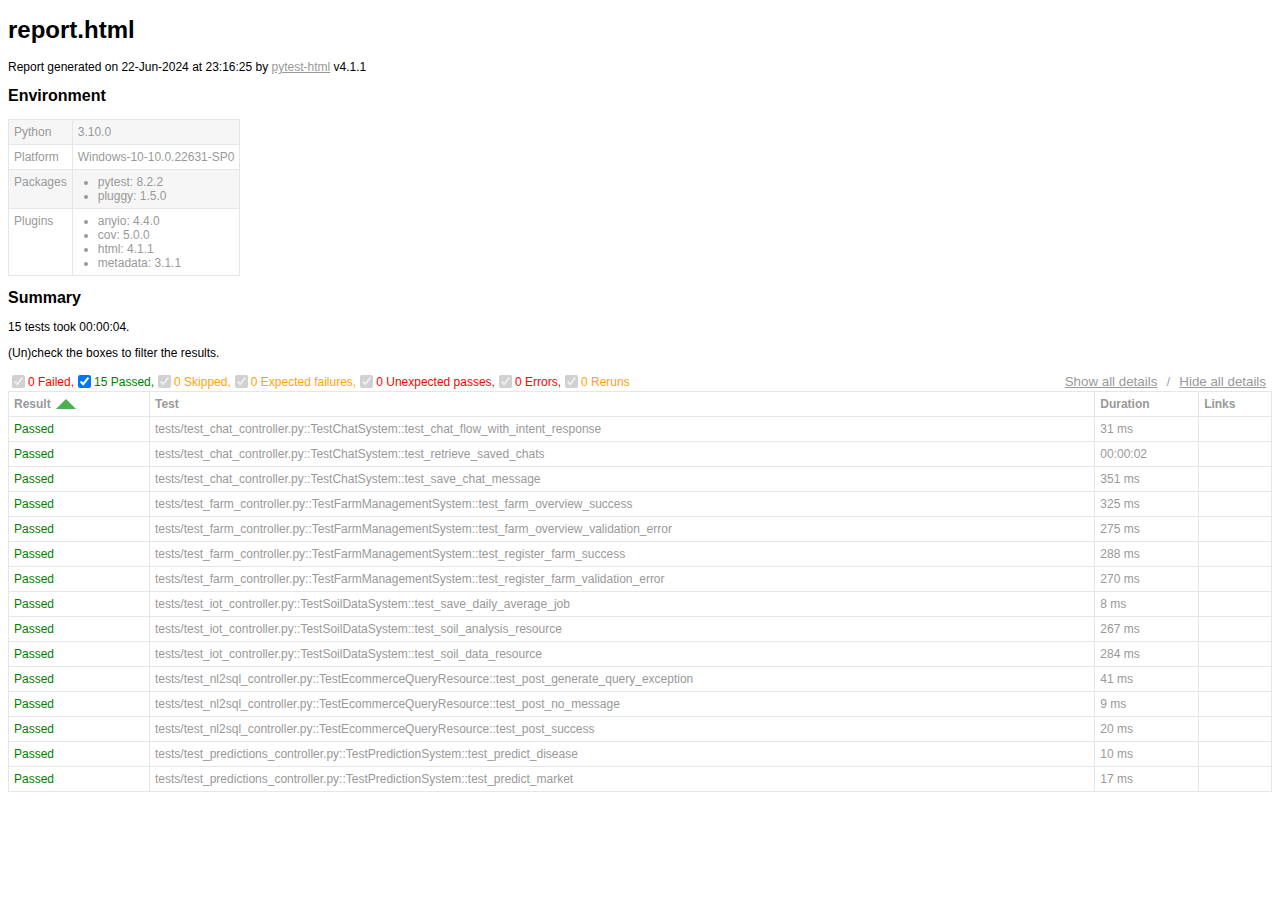
==== report.html @ a3b6685a "Add tests report and coverage" ====
<!DOCTYPE html>
<html>
  <head>
    <meta charset="utf-8"/>
    <title id="head-title">report.html</title>
      <link href="assets\style.css" rel="stylesheet" type="text/css"/>
  </head>
  <body>
    <h1 id="title">report.html</h1>
    <p>Report generated on 22-Jun-2024 at 23:16:25 by <a href="https://pypi.python.org/pypi/pytest-html">pytest-html</a>
        v4.1.1</p>
    <div id="environment-header">
      <h2>Environment</h2>
    </div>
    <table id="environment"></table>
    <!-- TEMPLATES -->
      <template id="template_environment_row">
      <tr>
        <td></td>
        <td></td>
      </tr>
    </template>
    <template id="template_results-table__body--empty">
      <tbody class="results-table-row">
        <tr id="not-found-message">
          <td colspan="4">No results found. Check the filters.</th>
        </tr>
    </template>
    <template id="template_results-table__tbody">
      <tbody class="results-table-row">
        <tr class="collapsible">
        </tr>
        <tr class="extras-row">
          <td class="extra" colspan="4">
            <div class="extraHTML"></div>
            <div class="media">
              <div class="media-container">
                  <div class="media-container__nav--left"><</div>
                  <div class="media-container__viewport">
                    <img src="" />
                    <video controls>
                      <source src="" type="video/mp4">
                    </video>
                  </div>
                  <div class="media-container__nav--right">></div>
                </div>
                <div class="media__name"></div>
                <div class="media__counter"></div>
            </div>
            <div class="logwrapper">
              <div class="logexpander"></div>
              <div class="log"></div>
            </div>
          </td>
        </tr>
      </tbody>
    </template>
    <!-- END TEMPLATES -->
    <div class="summary">
      <div class="summary__data">
        <h2>Summary</h2>
        <div class="additional-summary prefix">
        </div>
        <p class="run-count">15 tests took 00:00:04.</p>
        <p class="filter">(Un)check the boxes to filter the results.</p>
        <div class="summary__reload">
          <div class="summary__reload__button hidden" onclick="location.reload()">
            <div>There are still tests running. <br />Reload this page to get the latest results!</div>
          </div>
        </div>
        <div class="summary__spacer"></div>
        <div class="controls">
          <div class="filters">
            <input checked="true" class="filter" name="filter_checkbox" type="checkbox" data-test-result="failed" disabled/>
            <span class="failed">0 Failed,</span>
            <input checked="true" class="filter" name="filter_checkbox" type="checkbox" data-test-result="passed" />
            <span class="passed">15 Passed,</span>
            <input checked="true" class="filter" name="filter_checkbox" type="checkbox" data-test-result="skipped" disabled/>
            <span class="skipped">0 Skipped,</span>
            <input checked="true" class="filter" name="filter_checkbox" type="checkbox" data-test-result="xfailed" disabled/>
            <span class="xfailed">0 Expected failures,</span>
            <input checked="true" class="filter" name="filter_checkbox" type="checkbox" data-test-result="xpassed" disabled/>
            <span class="xpassed">0 Unexpected passes,</span>
            <input checked="true" class="filter" name="filter_checkbox" type="checkbox" data-test-result="error" disabled/>
            <span class="error">0 Errors,</span>
            <input checked="true" class="filter" name="filter_checkbox" type="checkbox" data-test-result="rerun" disabled/>
            <span class="rerun">0 Reruns</span>
          </div>
          <div class="collapse">
            <button id="show_all_details">Show all details</button>&nbsp;/&nbsp;<button id="hide_all_details">Hide all details</button>
          </div>
        </div>
      </div>
      <div class="additional-summary summary">
      </div>
      <div class="additional-summary postfix">
      </div>
    </div>
    <table id="results-table">
      <thead id="results-table-head">
        <tr>
          <th class="sortable" data-column-type="result">Result</th>
          <th class="sortable" data-column-type="testId">Test</th>
          <th class="sortable" data-column-type="duration">Duration</th>
          <th>Links</th>
        </tr>
      </thead>
    </table>
  </body>
  <footer>
    <div id="data-container" data-jsonblob="{&#34;environment&#34;: {&#34;Python&#34;: &#34;3.10.0&#34;, &#34;Platform&#34;: &#34;Windows-10-10.0.22631-SP0&#34;, &#34;Packages&#34;: {&#34;pytest&#34;: &#34;8.2.2&#34;, &#34;pluggy&#34;: &#34;1.5.0&#34;}, &#34;Plugins&#34;: {&#34;anyio&#34;: &#34;4.4.0&#34;, &#34;cov&#34;: &#34;5.0.0&#34;, &#34;html&#34;: &#34;4.1.1&#34;, &#34;metadata&#34;: &#34;3.1.1&#34;}}, &#34;tests&#34;: {&#34;tests/test_chat_controller.py::TestChatSystem::test_chat_flow_with_intent_response&#34;: [{&#34;extras&#34;: [], &#34;result&#34;: &#34;Passed&#34;, &#34;testId&#34;: &#34;tests/test_chat_controller.py::TestChatSystem::test_chat_flow_with_intent_response&#34;, &#34;duration&#34;: &#34;31 ms&#34;, &#34;resultsTableRow&#34;: [&#34;&lt;td class=\&#34;col-result\&#34;&gt;Passed&lt;/td&gt;&#34;, &#34;&lt;td class=\&#34;col-testId\&#34;&gt;tests/test_chat_controller.py::TestChatSystem::test_chat_flow_with_intent_response&lt;/td&gt;&#34;, &#34;&lt;td class=\&#34;col-duration\&#34;&gt;31 ms&lt;/td&gt;&#34;, &#34;&lt;td class=\&#34;col-links\&#34;&gt;&lt;/td&gt;&#34;], &#34;log&#34;: &#34;No log output captured.&#34;}], &#34;tests/test_chat_controller.py::TestChatSystem::test_retrieve_saved_chats&#34;: [{&#34;extras&#34;: [], &#34;result&#34;: &#34;Passed&#34;, &#34;testId&#34;: &#34;tests/test_chat_controller.py::TestChatSystem::test_retrieve_saved_chats&#34;, &#34;duration&#34;: &#34;00:00:02&#34;, &#34;resultsTableRow&#34;: [&#34;&lt;td class=\&#34;col-result\&#34;&gt;Passed&lt;/td&gt;&#34;, &#34;&lt;td class=\&#34;col-testId\&#34;&gt;tests/test_chat_controller.py::TestChatSystem::test_retrieve_saved_chats&lt;/td&gt;&#34;, &#34;&lt;td class=\&#34;col-duration\&#34;&gt;00:00:02&lt;/td&gt;&#34;, &#34;&lt;td class=\&#34;col-links\&#34;&gt;&lt;/td&gt;&#34;], &#34;log&#34;: &#34;No log output captured.&#34;}], &#34;tests/test_chat_controller.py::TestChatSystem::test_save_chat_message&#34;: [{&#34;extras&#34;: [], &#34;result&#34;: &#34;Passed&#34;, &#34;testId&#34;: &#34;tests/test_chat_controller.py::TestChatSystem::test_save_chat_message&#34;, &#34;duration&#34;: &#34;351 ms&#34;, &#34;resultsTableRow&#34;: [&#34;&lt;td class=\&#34;col-result\&#34;&gt;Passed&lt;/td&gt;&#34;, &#34;&lt;td class=\&#34;col-testId\&#34;&gt;tests/test_chat_controller.py::TestChatSystem::test_save_chat_message&lt;/td&gt;&#34;, &#34;&lt;td class=\&#34;col-duration\&#34;&gt;351 ms&lt;/td&gt;&#34;, &#34;&lt;td class=\&#34;col-links\&#34;&gt;&lt;/td&gt;&#34;], &#34;log&#34;: &#34;----------------------------- Captured stdout call -----------------------------\n{&amp;quot;success&amp;quot;:&amp;quot;Message saved successfully&amp;quot;}\n\n&#34;}], &#34;tests/test_farm_controller.py::TestFarmManagementSystem::test_farm_overview_success&#34;: [{&#34;extras&#34;: [], &#34;result&#34;: &#34;Passed&#34;, &#34;testId&#34;: &#34;tests/test_farm_controller.py::TestFarmManagementSystem::test_farm_overview_success&#34;, &#34;duration&#34;: &#34;325 ms&#34;, &#34;resultsTableRow&#34;: [&#34;&lt;td class=\&#34;col-result\&#34;&gt;Passed&lt;/td&gt;&#34;, &#34;&lt;td class=\&#34;col-testId\&#34;&gt;tests/test_farm_controller.py::TestFarmManagementSystem::test_farm_overview_success&lt;/td&gt;&#34;, &#34;&lt;td class=\&#34;col-duration\&#34;&gt;325 ms&lt;/td&gt;&#34;, &#34;&lt;td class=\&#34;col-links\&#34;&gt;&lt;/td&gt;&#34;], &#34;log&#34;: &#34;No log output captured.&#34;}], &#34;tests/test_farm_controller.py::TestFarmManagementSystem::test_farm_overview_validation_error&#34;: [{&#34;extras&#34;: [], &#34;result&#34;: &#34;Passed&#34;, &#34;testId&#34;: &#34;tests/test_farm_controller.py::TestFarmManagementSystem::test_farm_overview_validation_error&#34;, &#34;duration&#34;: &#34;275 ms&#34;, &#34;resultsTableRow&#34;: [&#34;&lt;td class=\&#34;col-result\&#34;&gt;Passed&lt;/td&gt;&#34;, &#34;&lt;td class=\&#34;col-testId\&#34;&gt;tests/test_farm_controller.py::TestFarmManagementSystem::test_farm_overview_validation_error&lt;/td&gt;&#34;, &#34;&lt;td class=\&#34;col-duration\&#34;&gt;275 ms&lt;/td&gt;&#34;, &#34;&lt;td class=\&#34;col-links\&#34;&gt;&lt;/td&gt;&#34;], &#34;log&#34;: &#34;No log output captured.&#34;}], &#34;tests/test_farm_controller.py::TestFarmManagementSystem::test_register_farm_success&#34;: [{&#34;extras&#34;: [], &#34;result&#34;: &#34;Passed&#34;, &#34;testId&#34;: &#34;tests/test_farm_controller.py::TestFarmManagementSystem::test_register_farm_success&#34;, &#34;duration&#34;: &#34;288 ms&#34;, &#34;resultsTableRow&#34;: [&#34;&lt;td class=\&#34;col-result\&#34;&gt;Passed&lt;/td&gt;&#34;, &#34;&lt;td class=\&#34;col-testId\&#34;&gt;tests/test_farm_controller.py::TestFarmManagementSystem::test_register_farm_success&lt;/td&gt;&#34;, &#34;&lt;td class=\&#34;col-duration\&#34;&gt;288 ms&lt;/td&gt;&#34;, &#34;&lt;td class=\&#34;col-links\&#34;&gt;&lt;/td&gt;&#34;], &#34;log&#34;: &#34;No log output captured.&#34;}], &#34;tests/test_farm_controller.py::TestFarmManagementSystem::test_register_farm_validation_error&#34;: [{&#34;extras&#34;: [], &#34;result&#34;: &#34;Passed&#34;, &#34;testId&#34;: &#34;tests/test_farm_controller.py::TestFarmManagementSystem::test_register_farm_validation_error&#34;, &#34;duration&#34;: &#34;270 ms&#34;, &#34;resultsTableRow&#34;: [&#34;&lt;td class=\&#34;col-result\&#34;&gt;Passed&lt;/td&gt;&#34;, &#34;&lt;td class=\&#34;col-testId\&#34;&gt;tests/test_farm_controller.py::TestFarmManagementSystem::test_register_farm_validation_error&lt;/td&gt;&#34;, &#34;&lt;td class=\&#34;col-duration\&#34;&gt;270 ms&lt;/td&gt;&#34;, &#34;&lt;td class=\&#34;col-links\&#34;&gt;&lt;/td&gt;&#34;], &#34;log&#34;: &#34;------------------------------ Captured log call -------------------------------\nERROR    root:auth.py:18 Verification failed No user record found for the provided user ID: mocked_id_token.\n\n&#34;}], &#34;tests/test_iot_controller.py::TestSoilDataSystem::test_save_daily_average_job&#34;: [{&#34;extras&#34;: [], &#34;result&#34;: &#34;Passed&#34;, &#34;testId&#34;: &#34;tests/test_iot_controller.py::TestSoilDataSystem::test_save_daily_average_job&#34;, &#34;duration&#34;: &#34;8 ms&#34;, &#34;resultsTableRow&#34;: [&#34;&lt;td class=\&#34;col-result\&#34;&gt;Passed&lt;/td&gt;&#34;, &#34;&lt;td class=\&#34;col-testId\&#34;&gt;tests/test_iot_controller.py::TestSoilDataSystem::test_save_daily_average_job&lt;/td&gt;&#34;, &#34;&lt;td class=\&#34;col-duration\&#34;&gt;8 ms&lt;/td&gt;&#34;, &#34;&lt;td class=\&#34;col-links\&#34;&gt;&lt;/td&gt;&#34;], &#34;log&#34;: &#34;------------------------------ Captured log call -------------------------------\nERROR    root:iot_controller.py:120 Error in save_daily_average: &amp;#x27;str&amp;#x27; object has no attribute &amp;#x27;clear&amp;#x27;\n\n&#34;}], &#34;tests/test_iot_controller.py::TestSoilDataSystem::test_soil_analysis_resource&#34;: [{&#34;extras&#34;: [], &#34;result&#34;: &#34;Passed&#34;, &#34;testId&#34;: &#34;tests/test_iot_controller.py::TestSoilDataSystem::test_soil_analysis_resource&#34;, &#34;duration&#34;: &#34;267 ms&#34;, &#34;resultsTableRow&#34;: [&#34;&lt;td class=\&#34;col-result\&#34;&gt;Passed&lt;/td&gt;&#34;, &#34;&lt;td class=\&#34;col-testId\&#34;&gt;tests/test_iot_controller.py::TestSoilDataSystem::test_soil_analysis_resource&lt;/td&gt;&#34;, &#34;&lt;td class=\&#34;col-duration\&#34;&gt;267 ms&lt;/td&gt;&#34;, &#34;&lt;td class=\&#34;col-links\&#34;&gt;&lt;/td&gt;&#34;], &#34;log&#34;: &#34;No log output captured.&#34;}], &#34;tests/test_iot_controller.py::TestSoilDataSystem::test_soil_data_resource&#34;: [{&#34;extras&#34;: [], &#34;result&#34;: &#34;Passed&#34;, &#34;testId&#34;: &#34;tests/test_iot_controller.py::TestSoilDataSystem::test_soil_data_resource&#34;, &#34;duration&#34;: &#34;284 ms&#34;, &#34;resultsTableRow&#34;: [&#34;&lt;td class=\&#34;col-result\&#34;&gt;Passed&lt;/td&gt;&#34;, &#34;&lt;td class=\&#34;col-testId\&#34;&gt;tests/test_iot_controller.py::TestSoilDataSystem::test_soil_data_resource&lt;/td&gt;&#34;, &#34;&lt;td class=\&#34;col-duration\&#34;&gt;284 ms&lt;/td&gt;&#34;, &#34;&lt;td class=\&#34;col-links\&#34;&gt;&lt;/td&gt;&#34;], &#34;log&#34;: &#34;No log output captured.&#34;}], &#34;tests/test_nl2sql_controller.py::TestEcommerceQueryResource::test_post_generate_query_exception&#34;: [{&#34;extras&#34;: [], &#34;result&#34;: &#34;Passed&#34;, &#34;testId&#34;: &#34;tests/test_nl2sql_controller.py::TestEcommerceQueryResource::test_post_generate_query_exception&#34;, &#34;duration&#34;: &#34;41 ms&#34;, &#34;resultsTableRow&#34;: [&#34;&lt;td class=\&#34;col-result\&#34;&gt;Passed&lt;/td&gt;&#34;, &#34;&lt;td class=\&#34;col-testId\&#34;&gt;tests/test_nl2sql_controller.py::TestEcommerceQueryResource::test_post_generate_query_exception&lt;/td&gt;&#34;, &#34;&lt;td class=\&#34;col-duration\&#34;&gt;41 ms&lt;/td&gt;&#34;, &#34;&lt;td class=\&#34;col-links\&#34;&gt;&lt;/td&gt;&#34;], &#34;log&#34;: &#34;------------------------------ Captured log call -------------------------------\nERROR    root:nl2sql_controller.py:84 Error processing query - 1 validation error for _QuerySQLDataBaseToolInput\nquery\n  field required (type=value_error.missing)\n\n&#34;}], &#34;tests/test_nl2sql_controller.py::TestEcommerceQueryResource::test_post_no_message&#34;: [{&#34;extras&#34;: [], &#34;result&#34;: &#34;Passed&#34;, &#34;testId&#34;: &#34;tests/test_nl2sql_controller.py::TestEcommerceQueryResource::test_post_no_message&#34;, &#34;duration&#34;: &#34;9 ms&#34;, &#34;resultsTableRow&#34;: [&#34;&lt;td class=\&#34;col-result\&#34;&gt;Passed&lt;/td&gt;&#34;, &#34;&lt;td class=\&#34;col-testId\&#34;&gt;tests/test_nl2sql_controller.py::TestEcommerceQueryResource::test_post_no_message&lt;/td&gt;&#34;, &#34;&lt;td class=\&#34;col-duration\&#34;&gt;9 ms&lt;/td&gt;&#34;, &#34;&lt;td class=\&#34;col-links\&#34;&gt;&lt;/td&gt;&#34;], &#34;log&#34;: &#34;No log output captured.&#34;}], &#34;tests/test_nl2sql_controller.py::TestEcommerceQueryResource::test_post_success&#34;: [{&#34;extras&#34;: [], &#34;result&#34;: &#34;Passed&#34;, &#34;testId&#34;: &#34;tests/test_nl2sql_controller.py::TestEcommerceQueryResource::test_post_success&#34;, &#34;duration&#34;: &#34;20 ms&#34;, &#34;resultsTableRow&#34;: [&#34;&lt;td class=\&#34;col-result\&#34;&gt;Passed&lt;/td&gt;&#34;, &#34;&lt;td class=\&#34;col-testId\&#34;&gt;tests/test_nl2sql_controller.py::TestEcommerceQueryResource::test_post_success&lt;/td&gt;&#34;, &#34;&lt;td class=\&#34;col-duration\&#34;&gt;20 ms&lt;/td&gt;&#34;, &#34;&lt;td class=\&#34;col-links\&#34;&gt;&lt;/td&gt;&#34;], &#34;log&#34;: &#34;No log output captured.&#34;}], &#34;tests/test_predictions_controller.py::TestPredictionSystem::test_predict_disease&#34;: [{&#34;extras&#34;: [], &#34;result&#34;: &#34;Passed&#34;, &#34;testId&#34;: &#34;tests/test_predictions_controller.py::TestPredictionSystem::test_predict_disease&#34;, &#34;duration&#34;: &#34;10 ms&#34;, &#34;resultsTableRow&#34;: [&#34;&lt;td class=\&#34;col-result\&#34;&gt;Passed&lt;/td&gt;&#34;, &#34;&lt;td class=\&#34;col-testId\&#34;&gt;tests/test_predictions_controller.py::TestPredictionSystem::test_predict_disease&lt;/td&gt;&#34;, &#34;&lt;td class=\&#34;col-duration\&#34;&gt;10 ms&lt;/td&gt;&#34;, &#34;&lt;td class=\&#34;col-links\&#34;&gt;&lt;/td&gt;&#34;], &#34;log&#34;: &#34;No log output captured.&#34;}], &#34;tests/test_predictions_controller.py::TestPredictionSystem::test_predict_market&#34;: [{&#34;extras&#34;: [], &#34;result&#34;: &#34;Passed&#34;, &#34;testId&#34;: &#34;tests/test_predictions_controller.py::TestPredictionSystem::test_predict_market&#34;, &#34;duration&#34;: &#34;17 ms&#34;, &#34;resultsTableRow&#34;: [&#34;&lt;td class=\&#34;col-result\&#34;&gt;Passed&lt;/td&gt;&#34;, &#34;&lt;td class=\&#34;col-testId\&#34;&gt;tests/test_predictions_controller.py::TestPredictionSystem::test_predict_market&lt;/td&gt;&#34;, &#34;&lt;td class=\&#34;col-duration\&#34;&gt;17 ms&lt;/td&gt;&#34;, &#34;&lt;td class=\&#34;col-links\&#34;&gt;&lt;/td&gt;&#34;], &#34;log&#34;: &#34;No log output captured.&#34;}]}, &#34;renderCollapsed&#34;: [&#34;passed&#34;], &#34;initialSort&#34;: &#34;result&#34;, &#34;title&#34;: &#34;report.html&#34;}"></div>
    <script>
      (function(){function r(e,n,t){function o(i,f){if(!n[i]){if(!e[i]){var c="function"==typeof require&&require;if(!f&&c)return c(i,!0);if(u)return u(i,!0);var a=new Error("Cannot find module '"+i+"'");throw a.code="MODULE_NOT_FOUND",a}var p=n[i]={exports:{}};e[i][0].call(p.exports,function(r){var n=e[i][1][r];return o(n||r)},p,p.exports,r,e,n,t)}return n[i].exports}for(var u="function"==typeof require&&require,i=0;i<t.length;i++)o(t[i]);return o}return r})()({1:[function(require,module,exports){
const { getCollapsedCategory, setCollapsedIds } = require('./storage.js')

class DataManager {
    setManager(data) {
        const collapsedCategories = [...getCollapsedCategory(data.renderCollapsed)]
        const collapsedIds = []
        const tests = Object.values(data.tests).flat().map((test, index) => {
            const collapsed = collapsedCategories.includes(test.result.toLowerCase())
            const id = `test_${index}`
            if (collapsed) {
                collapsedIds.push(id)
            }
            return {
                ...test,
                id,
                collapsed,
            }
        })
        const dataBlob = { ...data, tests }
        this.data = { ...dataBlob }
        this.renderData = { ...dataBlob }
        setCollapsedIds(collapsedIds)
    }

    get allData() {
        return { ...this.data }
    }

    resetRender() {
        this.renderData = { ...this.data }
    }

    setRender(data) {
        this.renderData.tests = [...data]
    }

    toggleCollapsedItem(id) {
        this.renderData.tests = this.renderData.tests.map((test) =>
            test.id === id ? { ...test, collapsed: !test.collapsed } : test,
        )
    }

    set allCollapsed(collapsed) {
        this.renderData = { ...this.renderData, tests: [...this.renderData.tests.map((test) => (
            { ...test, collapsed }
        ))] }
    }

    get testSubset() {
        return [...this.renderData.tests]
    }

    get environment() {
        return this.renderData.environment
    }

    get initialSort() {
        return this.data.initialSort
    }
}

module.exports = {
    manager: new DataManager(),
}

},{"./storage.js":8}],2:[function(require,module,exports){
const mediaViewer = require('./mediaviewer.js')
const templateEnvRow = document.getElementById('template_environment_row')
const templateResult = document.getElementById('template_results-table__tbody')

function htmlToElements(html) {
    const temp = document.createElement('template')
    temp.innerHTML = html
    return temp.content.childNodes
}

const find = (selector, elem) => {
    if (!elem) {
        elem = document
    }
    return elem.querySelector(selector)
}

const findAll = (selector, elem) => {
    if (!elem) {
        elem = document
    }
    return [...elem.querySelectorAll(selector)]
}

const dom = {
    getStaticRow: (key, value) => {
        const envRow = templateEnvRow.content.cloneNode(true)
        const isObj = typeof value === 'object' && value !== null
        const values = isObj ? Object.keys(value).map((k) => `${k}: ${value[k]}`) : null

        const valuesElement = htmlToElements(
            values ? `<ul>${values.map((val) => `<li>${val}</li>`).join('')}<ul>` : `<div>${value}</div>`)[0]
        const td = findAll('td', envRow)
        td[0].textContent = key
        td[1].appendChild(valuesElement)

        return envRow
    },
    getResultTBody: ({ testId, id, log, extras, resultsTableRow, tableHtml, result, collapsed }) => {
        const resultBody = templateResult.content.cloneNode(true)
        resultBody.querySelector('tbody').classList.add(result.toLowerCase())
        resultBody.querySelector('tbody').id = testId
        resultBody.querySelector('.collapsible').dataset.id = id

        resultsTableRow.forEach((html) => {
            const t = document.createElement('template')
            t.innerHTML = html
            resultBody.querySelector('.collapsible').appendChild(t.content)
        })

        if (log) {
            // Wrap lines starting with "E" with span.error to color those lines red
            const wrappedLog = log.replace(/^E.*$/gm, (match) => `<span class="error">${match}</span>`)
            resultBody.querySelector('.log').innerHTML = wrappedLog
        } else {
            resultBody.querySelector('.log').remove()
        }

        if (collapsed) {
            resultBody.querySelector('.collapsible > td')?.classList.add('collapsed')
            resultBody.querySelector('.extras-row').classList.add('hidden')
        } else {
            resultBody.querySelector('.collapsible > td')?.classList.remove('collapsed')
        }

        const media = []
        extras?.forEach(({ name, format_type, content }) => {
            if (['image', 'video'].includes(format_type)) {
                media.push({ path: content, name, format_type })
            }

            if (format_type === 'html') {
                resultBody.querySelector('.extraHTML').insertAdjacentHTML('beforeend', `<div>${content}</div>`)
            }
        })
        mediaViewer.setup(resultBody, media)

        // Add custom html from the pytest_html_results_table_html hook
        tableHtml?.forEach((item) => {
            resultBody.querySelector('td[class="extra"]').insertAdjacentHTML('beforeend', item)
        })

        return resultBody
    },
}

module.exports = {
    dom,
    htmlToElements,
    find,
    findAll,
}

},{"./mediaviewer.js":6}],3:[function(require,module,exports){
const { manager } = require('./datamanager.js')
const { doSort } = require('./sort.js')
const storageModule = require('./storage.js')

const getFilteredSubSet = (filter) =>
    manager.allData.tests.filter(({ result }) => filter.includes(result.toLowerCase()))

const doInitFilter = () => {
    const currentFilter = storageModule.getVisible()
    const filteredSubset = getFilteredSubSet(currentFilter)
    manager.setRender(filteredSubset)
}

const doFilter = (type, show) => {
    if (show) {
        storageModule.showCategory(type)
    } else {
        storageModule.hideCategory(type)
    }

    const currentFilter = storageModule.getVisible()
    const filteredSubset = getFilteredSubSet(currentFilter)
    manager.setRender(filteredSubset)

    const sortColumn = storageModule.getSort()
    doSort(sortColumn, true)
}

module.exports = {
    doFilter,
    doInitFilter,
}

},{"./datamanager.js":1,"./sort.js":7,"./storage.js":8}],4:[function(require,module,exports){
const { redraw, bindEvents, renderStatic } = require('./main.js')
const { doInitFilter } = require('./filter.js')
const { doInitSort } = require('./sort.js')
const { manager } = require('./datamanager.js')
const data = JSON.parse(document.getElementById('data-container').dataset.jsonblob)

function init() {
    manager.setManager(data)
    doInitFilter()
    doInitSort()
    renderStatic()
    redraw()
    bindEvents()
}

init()

},{"./datamanager.js":1,"./filter.js":3,"./main.js":5,"./sort.js":7}],5:[function(require,module,exports){
const { dom, find, findAll } = require('./dom.js')
const { manager } = require('./datamanager.js')
const { doSort } = require('./sort.js')
const { doFilter } = require('./filter.js')
const {
    getVisible,
    getCollapsedIds,
    setCollapsedIds,
    getSort,
    getSortDirection,
    possibleFilters,
} = require('./storage.js')

const removeChildren = (node) => {
    while (node.firstChild) {
        node.removeChild(node.firstChild)
    }
}

const renderStatic = () => {
    const renderEnvironmentTable = () => {
        const environment = manager.environment
        const rows = Object.keys(environment).map((key) => dom.getStaticRow(key, environment[key]))
        const table = document.getElementById('environment')
        removeChildren(table)
        rows.forEach((row) => table.appendChild(row))
    }
    renderEnvironmentTable()
}

const addItemToggleListener = (elem) => {
    elem.addEventListener('click', ({ target }) => {
        const id = target.parentElement.dataset.id
        manager.toggleCollapsedItem(id)

        const collapsedIds = getCollapsedIds()
        if (collapsedIds.includes(id)) {
            const updated = collapsedIds.filter((item) => item !== id)
            setCollapsedIds(updated)
        } else {
            collapsedIds.push(id)
            setCollapsedIds(collapsedIds)
        }
        redraw()
    })
}

const renderContent = (tests) => {
    const sortAttr = getSort(manager.initialSort)
    const sortAsc = JSON.parse(getSortDirection())
    const rows = tests.map(dom.getResultTBody)
    const table = document.getElementById('results-table')
    const tableHeader = document.getElementById('results-table-head')

    const newTable = document.createElement('table')
    newTable.id = 'results-table'

    // remove all sorting classes and set the relevant
    findAll('.sortable', tableHeader).forEach((elem) => elem.classList.remove('asc', 'desc'))
    tableHeader.querySelector(`.sortable[data-column-type="${sortAttr}"]`)?.classList.add(sortAsc ? 'desc' : 'asc')
    newTable.appendChild(tableHeader)

    if (!rows.length) {
        const emptyTable = document.getElementById('template_results-table__body--empty').content.cloneNode(true)
        newTable.appendChild(emptyTable)
    } else {
        rows.forEach((row) => {
            if (!!row) {
                findAll('.collapsible td:not(.col-links', row).forEach(addItemToggleListener)
                find('.logexpander', row).addEventListener('click',
                    (evt) => evt.target.parentNode.classList.toggle('expanded'),
                )
                newTable.appendChild(row)
            }
        })
    }

    table.replaceWith(newTable)
}

const renderDerived = () => {
    const currentFilter = getVisible()
    possibleFilters.forEach((result) => {
        const input = document.querySelector(`input[data-test-result="${result}"]`)
        input.checked = currentFilter.includes(result)
    })
}

const bindEvents = () => {
    const filterColumn = (evt) => {
        const { target: element } = evt
        const { testResult } = element.dataset

        doFilter(testResult, element.checked)
        const collapsedIds = getCollapsedIds()
        const updated = manager.renderData.tests.map((test) => {
            return {
                ...test,
                collapsed: collapsedIds.includes(test.id),
            }
        })
        manager.setRender(updated)
        redraw()
    }

    const header = document.getElementById('environment-header')
    header.addEventListener('click', () => {
        const table = document.getElementById('environment')
        table.classList.toggle('hidden')
        header.classList.toggle('collapsed')
    })

    findAll('input[name="filter_checkbox"]').forEach((elem) => {
        elem.addEventListener('click', filterColumn)
    })

    findAll('.sortable').forEach((elem) => {
        elem.addEventListener('click', (evt) => {
            const { target: element } = evt
            const { columnType } = element.dataset
            doSort(columnType)
            redraw()
        })
    })

    document.getElementById('show_all_details').addEventListener('click', () => {
        manager.allCollapsed = false
        setCollapsedIds([])
        redraw()
    })
    document.getElementById('hide_all_details').addEventListener('click', () => {
        manager.allCollapsed = true
        const allIds = manager.renderData.tests.map((test) => test.id)
        setCollapsedIds(allIds)
        redraw()
    })
}

const redraw = () => {
    const { testSubset } = manager

    renderContent(testSubset)
    renderDerived()
}

module.exports = {
    redraw,
    bindEvents,
    renderStatic,
}

},{"./datamanager.js":1,"./dom.js":2,"./filter.js":3,"./sort.js":7,"./storage.js":8}],6:[function(require,module,exports){
class MediaViewer {
    constructor(assets) {
        this.assets = assets
        this.index = 0
    }

    nextActive() {
        this.index = this.index === this.assets.length - 1 ? 0 : this.index + 1
        return [this.activeFile, this.index]
    }

    prevActive() {
        this.index = this.index === 0 ? this.assets.length - 1 : this.index -1
        return [this.activeFile, this.index]
    }

    get currentIndex() {
        return this.index
    }

    get activeFile() {
        return this.assets[this.index]
    }
}


const setup = (resultBody, assets) => {
    if (!assets.length) {
        resultBody.querySelector('.media').classList.add('hidden')
        return
    }

    const mediaViewer = new MediaViewer(assets)
    const container = resultBody.querySelector('.media-container')
    const leftArrow = resultBody.querySelector('.media-container__nav--left')
    const rightArrow = resultBody.querySelector('.media-container__nav--right')
    const mediaName = resultBody.querySelector('.media__name')
    const counter = resultBody.querySelector('.media__counter')
    const imageEl = resultBody.querySelector('img')
    const sourceEl = resultBody.querySelector('source')
    const videoEl = resultBody.querySelector('video')

    const setImg = (media, index) => {
        if (media?.format_type === 'image') {
            imageEl.src = media.path

            imageEl.classList.remove('hidden')
            videoEl.classList.add('hidden')
        } else if (media?.format_type === 'video') {
            sourceEl.src = media.path

            videoEl.classList.remove('hidden')
            imageEl.classList.add('hidden')
        }

        mediaName.innerText = media?.name
        counter.innerText = `${index + 1} / ${assets.length}`
    }
    setImg(mediaViewer.activeFile, mediaViewer.currentIndex)

    const moveLeft = () => {
        const [media, index] = mediaViewer.prevActive()
        setImg(media, index)
    }
    const doRight = () => {
        const [media, index] = mediaViewer.nextActive()
        setImg(media, index)
    }
    const openImg = () => {
        window.open(mediaViewer.activeFile.path, '_blank')
    }
    if (assets.length === 1) {
        container.classList.add('media-container--fullscreen')
    } else {
        leftArrow.addEventListener('click', moveLeft)
        rightArrow.addEventListener('click', doRight)
    }
    imageEl.addEventListener('click', openImg)
}

module.exports = {
    setup,
}

},{}],7:[function(require,module,exports){
const { manager } = require('./datamanager.js')
const storageModule = require('./storage.js')

const genericSort = (list, key, ascending, customOrder) => {
    let sorted
    if (customOrder) {
        sorted = list.sort((a, b) => {
            const aValue = a.result.toLowerCase()
            const bValue = b.result.toLowerCase()

            const aIndex = customOrder.findIndex((item) => item.toLowerCase() === aValue)
            const bIndex = customOrder.findIndex((item) => item.toLowerCase() === bValue)

            // Compare the indices to determine the sort order
            return aIndex - bIndex
        })
    } else {
        sorted = list.sort((a, b) => a[key] === b[key] ? 0 : a[key] > b[key] ? 1 : -1)
    }

    if (ascending) {
        sorted.reverse()
    }
    return sorted
}

const durationSort = (list, ascending) => {
    const parseDuration = (duration) => {
        if (duration.includes(':')) {
            // If it's in the format "HH:mm:ss"
            const [hours, minutes, seconds] = duration.split(':').map(Number)
            return (hours * 3600 + minutes * 60 + seconds) * 1000
        } else {
            // If it's in the format "nnn ms"
            return parseInt(duration)
        }
    }
    const sorted = list.sort((a, b) => parseDuration(a['duration']) - parseDuration(b['duration']))
    if (ascending) {
        sorted.reverse()
    }
    return sorted
}

const doInitSort = () => {
    const type = storageModule.getSort(manager.initialSort)
    const ascending = storageModule.getSortDirection()
    const list = manager.testSubset
    const initialOrder = ['Error', 'Failed', 'Rerun', 'XFailed', 'XPassed', 'Skipped', 'Passed']

    storageModule.setSort(type)
    storageModule.setSortDirection(ascending)

    if (type?.toLowerCase() === 'original') {
        manager.setRender(list)
    } else {
        let sortedList
        switch (type) {
        case 'duration':
            sortedList = durationSort(list, ascending)
            break
        case 'result':
            sortedList = genericSort(list, type, ascending, initialOrder)
            break
        default:
            sortedList = genericSort(list, type, ascending)
            break
        }
        manager.setRender(sortedList)
    }
}

const doSort = (type, skipDirection) => {
    const newSortType = storageModule.getSort(manager.initialSort) !== type
    const currentAsc = storageModule.getSortDirection()
    let ascending
    if (skipDirection) {
        ascending = currentAsc
    } else {
        ascending = newSortType ? false : !currentAsc
    }
    storageModule.setSort(type)
    storageModule.setSortDirection(ascending)

    const list = manager.testSubset
    const sortedList = type === 'duration' ? durationSort(list, ascending) : genericSort(list, type, ascending)
    manager.setRender(sortedList)
}

module.exports = {
    doInitSort,
    doSort,
}

},{"./datamanager.js":1,"./storage.js":8}],8:[function(require,module,exports){
const possibleFilters = [
    'passed',
    'skipped',
    'failed',
    'error',
    'xfailed',
    'xpassed',
    'rerun',
]

const getVisible = () => {
    const url = new URL(window.location.href)
    const settings = new URLSearchParams(url.search).get('visible')
    const lower = (item) => {
        const lowerItem = item.toLowerCase()
        if (possibleFilters.includes(lowerItem)) {
            return lowerItem
        }
        return null
    }
    return settings === null ?
        possibleFilters :
        [...new Set(settings?.split(',').map(lower).filter((item) => item))]
}

const hideCategory = (categoryToHide) => {
    const url = new URL(window.location.href)
    const visibleParams = new URLSearchParams(url.search).get('visible')
    const currentVisible = visibleParams ? visibleParams.split(',') : [...possibleFilters]
    const settings = [...new Set(currentVisible)].filter((f) => f !== categoryToHide).join(',')

    url.searchParams.set('visible', settings)
    window.history.pushState({}, null, unescape(url.href))
}

const showCategory = (categoryToShow) => {
    if (typeof window === 'undefined') {
        return
    }
    const url = new URL(window.location.href)
    const currentVisible = new URLSearchParams(url.search).get('visible')?.split(',').filter(Boolean) ||
        [...possibleFilters]
    const settings = [...new Set([categoryToShow, ...currentVisible])]
    const noFilter = possibleFilters.length === settings.length || !settings.length

    noFilter ? url.searchParams.delete('visible') : url.searchParams.set('visible', settings.join(','))
    window.history.pushState({}, null, unescape(url.href))
}

const getSort = (initialSort) => {
    const url = new URL(window.location.href)
    let sort = new URLSearchParams(url.search).get('sort')
    if (!sort) {
        sort = initialSort || 'result'
    }
    return sort
}

const setSort = (type) => {
    const url = new URL(window.location.href)
    url.searchParams.set('sort', type)
    window.history.pushState({}, null, unescape(url.href))
}

const getCollapsedCategory = (renderCollapsed) => {
    let categories
    if (typeof window !== 'undefined') {
        const url = new URL(window.location.href)
        const collapsedItems = new URLSearchParams(url.search).get('collapsed')
        switch (true) {
        case !renderCollapsed && collapsedItems === null:
            categories = ['passed']
            break
        case collapsedItems?.length === 0 || /^["']{2}$/.test(collapsedItems):
            categories = []
            break
        case /^all$/.test(collapsedItems) || collapsedItems === null && /^all$/.test(renderCollapsed):
            categories = [...possibleFilters]
            break
        default:
            categories = collapsedItems?.split(',').map((item) => item.toLowerCase()) || renderCollapsed
            break
        }
    } else {
        categories = []
    }
    return categories
}

const getSortDirection = () => JSON.parse(sessionStorage.getItem('sortAsc')) || false
const setSortDirection = (ascending) => sessionStorage.setItem('sortAsc', ascending)

const getCollapsedIds = () => JSON.parse(sessionStorage.getItem('collapsedIds')) || []
const setCollapsedIds = (list) => sessionStorage.setItem('collapsedIds', JSON.stringify(list))

module.exports = {
    getVisible,
    hideCategory,
    showCategory,
    getCollapsedIds,
    setCollapsedIds,
    getSort,
    setSort,
    getSortDirection,
    setSortDirection,
    getCollapsedCategory,
    possibleFilters,
}

},{}]},{},[4]);
    </script>
  </footer>
</html>
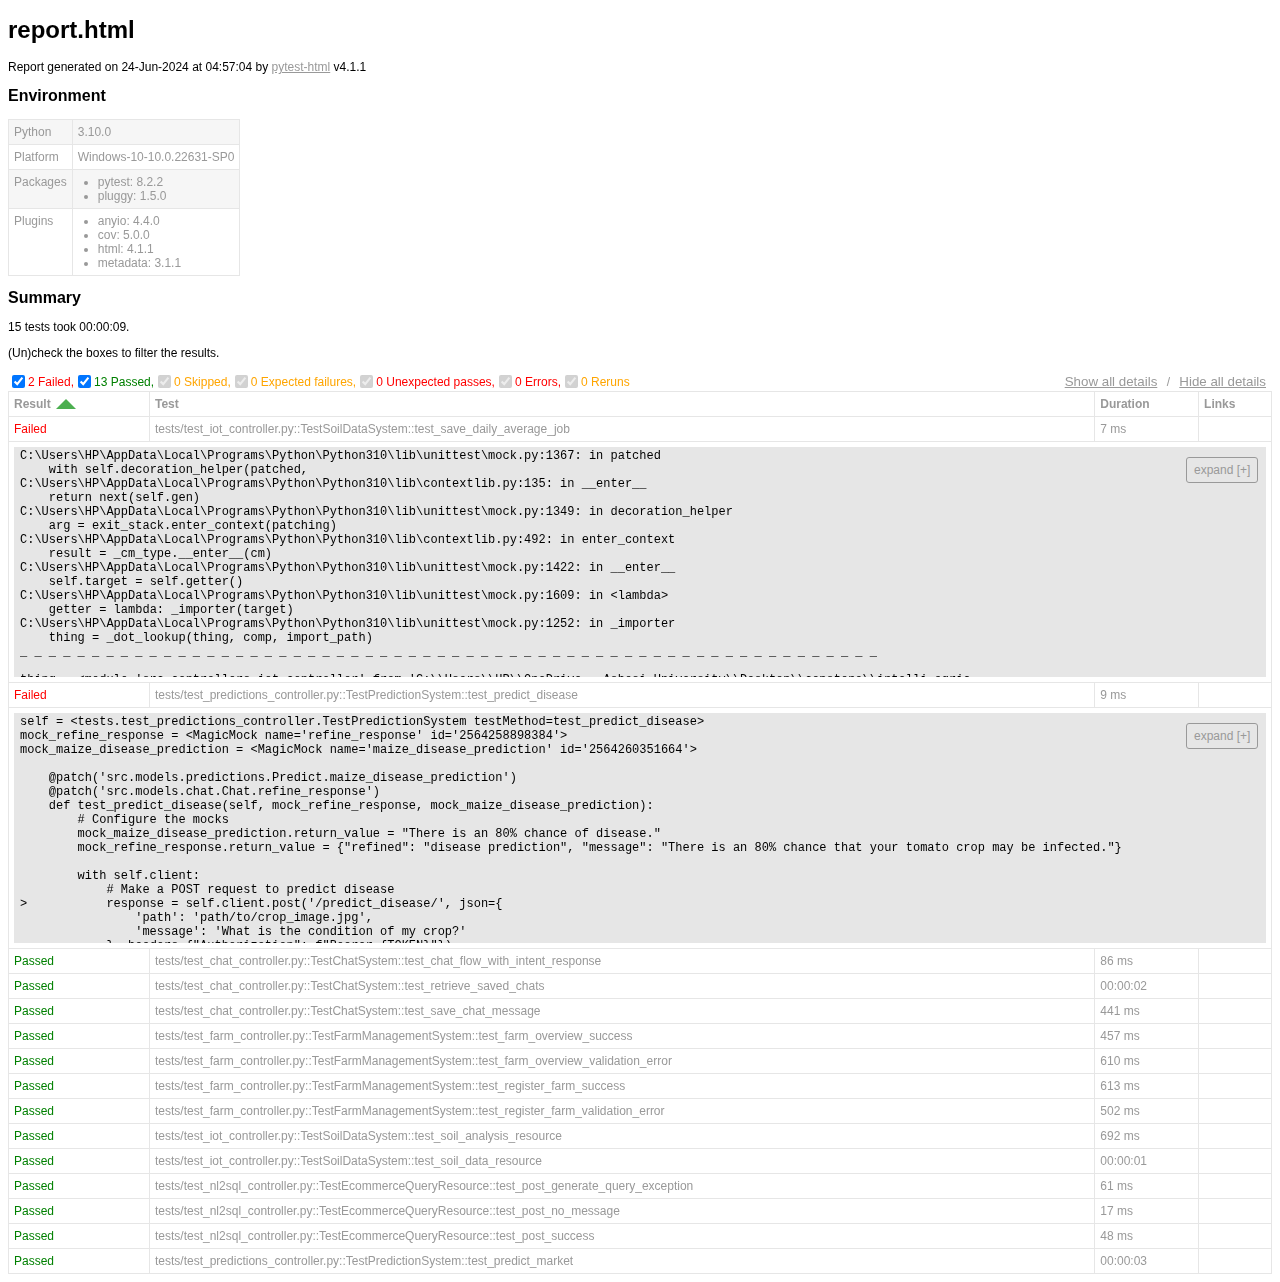
==== commit 8a6d7ae4: "Fix nl2sql and update prompt" ====
--- a/report.html
+++ b/report.html
@@ -7,7 +7,7 @@
   </head>
   <body>
     <h1 id="title">report.html</h1>
-    <p>Report generated on 22-Jun-2024 at 23:16:25 by <a href="https://pypi.python.org/pypi/pytest-html">pytest-html</a>
+    <p>Report generated on 24-Jun-2024 at 04:57:04 by <a href="https://pypi.python.org/pypi/pytest-html">pytest-html</a>
         v4.1.1</p>
     <div id="environment-header">
       <h2>Environment</h2>
@@ -61,7 +61,7 @@
         <h2>Summary</h2>
         <div class="additional-summary prefix">
         </div>
-        <p class="run-count">15 tests took 00:00:04.</p>
+        <p class="run-count">15 tests took 00:00:09.</p>
         <p class="filter">(Un)check the boxes to filter the results.</p>
         <div class="summary__reload">
           <div class="summary__reload__button hidden" onclick="location.reload()">
@@ -71,10 +71,10 @@
         <div class="summary__spacer"></div>
         <div class="controls">
           <div class="filters">
-            <input checked="true" class="filter" name="filter_checkbox" type="checkbox" data-test-result="failed" disabled/>
-            <span class="failed">0 Failed,</span>
+            <input checked="true" class="filter" name="filter_checkbox" type="checkbox" data-test-result="failed" />
+            <span class="failed">2 Failed,</span>
             <input checked="true" class="filter" name="filter_checkbox" type="checkbox" data-test-result="passed" />
-            <span class="passed">15 Passed,</span>
+            <span class="passed">13 Passed,</span>
             <input checked="true" class="filter" name="filter_checkbox" type="checkbox" data-test-result="skipped" disabled/>
             <span class="skipped">0 Skipped,</span>
             <input checked="true" class="filter" name="filter_checkbox" type="checkbox" data-test-result="xfailed" disabled/>
@@ -108,7 +108,7 @@
     </table>
   </body>
   <footer>
-    <div id="data-container" data-jsonblob="{&#34;environment&#34;: {&#34;Python&#34;: &#34;3.10.0&#34;, &#34;Platform&#34;: &#34;Windows-10-10.0.22631-SP0&#34;, &#34;Packages&#34;: {&#34;pytest&#34;: &#34;8.2.2&#34;, &#34;pluggy&#34;: &#34;1.5.0&#34;}, &#34;Plugins&#34;: {&#34;anyio&#34;: &#34;4.4.0&#34;, &#34;cov&#34;: &#34;5.0.0&#34;, &#34;html&#34;: &#34;4.1.1&#34;, &#34;metadata&#34;: &#34;3.1.1&#34;}}, &#34;tests&#34;: {&#34;tests/test_chat_controller.py::TestChatSystem::test_chat_flow_with_intent_response&#34;: [{&#34;extras&#34;: [], &#34;result&#34;: &#34;Passed&#34;, &#34;testId&#34;: &#34;tests/test_chat_controller.py::TestChatSystem::test_chat_flow_with_intent_response&#34;, &#34;duration&#34;: &#34;31 ms&#34;, &#34;resultsTableRow&#34;: [&#34;&lt;td class=\&#34;col-result\&#34;&gt;Passed&lt;/td&gt;&#34;, &#34;&lt;td class=\&#34;col-testId\&#34;&gt;tests/test_chat_controller.py::TestChatSystem::test_chat_flow_with_intent_response&lt;/td&gt;&#34;, &#34;&lt;td class=\&#34;col-duration\&#34;&gt;31 ms&lt;/td&gt;&#34;, &#34;&lt;td class=\&#34;col-links\&#34;&gt;&lt;/td&gt;&#34;], &#34;log&#34;: &#34;No log output captured.&#34;}], &#34;tests/test_chat_controller.py::TestChatSystem::test_retrieve_saved_chats&#34;: [{&#34;extras&#34;: [], &#34;result&#34;: &#34;Passed&#34;, &#34;testId&#34;: &#34;tests/test_chat_controller.py::TestChatSystem::test_retrieve_saved_chats&#34;, &#34;duration&#34;: &#34;00:00:02&#34;, &#34;resultsTableRow&#34;: [&#34;&lt;td class=\&#34;col-result\&#34;&gt;Passed&lt;/td&gt;&#34;, &#34;&lt;td class=\&#34;col-testId\&#34;&gt;tests/test_chat_controller.py::TestChatSystem::test_retrieve_saved_chats&lt;/td&gt;&#34;, &#34;&lt;td class=\&#34;col-duration\&#34;&gt;00:00:02&lt;/td&gt;&#34;, &#34;&lt;td class=\&#34;col-links\&#34;&gt;&lt;/td&gt;&#34;], &#34;log&#34;: &#34;No log output captured.&#34;}], &#34;tests/test_chat_controller.py::TestChatSystem::test_save_chat_message&#34;: [{&#34;extras&#34;: [], &#34;result&#34;: &#34;Passed&#34;, &#34;testId&#34;: &#34;tests/test_chat_controller.py::TestChatSystem::test_save_chat_message&#34;, &#34;duration&#34;: &#34;351 ms&#34;, &#34;resultsTableRow&#34;: [&#34;&lt;td class=\&#34;col-result\&#34;&gt;Passed&lt;/td&gt;&#34;, &#34;&lt;td class=\&#34;col-testId\&#34;&gt;tests/test_chat_controller.py::TestChatSystem::test_save_chat_message&lt;/td&gt;&#34;, &#34;&lt;td class=\&#34;col-duration\&#34;&gt;351 ms&lt;/td&gt;&#34;, &#34;&lt;td class=\&#34;col-links\&#34;&gt;&lt;/td&gt;&#34;], &#34;log&#34;: &#34;----------------------------- Captured stdout call -----------------------------\n{&amp;quot;success&amp;quot;:&amp;quot;Message saved successfully&amp;quot;}\n\n&#34;}], &#34;tests/test_farm_controller.py::TestFarmManagementSystem::test_farm_overview_success&#34;: [{&#34;extras&#34;: [], &#34;result&#34;: &#34;Passed&#34;, &#34;testId&#34;: &#34;tests/test_farm_controller.py::TestFarmManagementSystem::test_farm_overview_success&#34;, &#34;duration&#34;: &#34;325 ms&#34;, &#34;resultsTableRow&#34;: [&#34;&lt;td class=\&#34;col-result\&#34;&gt;Passed&lt;/td&gt;&#34;, &#34;&lt;td class=\&#34;col-testId\&#34;&gt;tests/test_farm_controller.py::TestFarmManagementSystem::test_farm_overview_success&lt;/td&gt;&#34;, &#34;&lt;td class=\&#34;col-duration\&#34;&gt;325 ms&lt;/td&gt;&#34;, &#34;&lt;td class=\&#34;col-links\&#34;&gt;&lt;/td&gt;&#34;], &#34;log&#34;: &#34;No log output captured.&#34;}], &#34;tests/test_farm_controller.py::TestFarmManagementSystem::test_farm_overview_validation_error&#34;: [{&#34;extras&#34;: [], &#34;result&#34;: &#34;Passed&#34;, &#34;testId&#34;: &#34;tests/test_farm_controller.py::TestFarmManagementSystem::test_farm_overview_validation_error&#34;, &#34;duration&#34;: &#34;275 ms&#34;, &#34;resultsTableRow&#34;: [&#34;&lt;td class=\&#34;col-result\&#34;&gt;Passed&lt;/td&gt;&#34;, &#34;&lt;td class=\&#34;col-testId\&#34;&gt;tests/test_farm_controller.py::TestFarmManagementSystem::test_farm_overview_validation_error&lt;/td&gt;&#34;, &#34;&lt;td class=\&#34;col-duration\&#34;&gt;275 ms&lt;/td&gt;&#34;, &#34;&lt;td class=\&#34;col-links\&#34;&gt;&lt;/td&gt;&#34;], &#34;log&#34;: &#34;No log output captured.&#34;}], &#34;tests/test_farm_controller.py::TestFarmManagementSystem::test_register_farm_success&#34;: [{&#34;extras&#34;: [], &#34;result&#34;: &#34;Passed&#34;, &#34;testId&#34;: &#34;tests/test_farm_controller.py::TestFarmManagementSystem::test_register_farm_success&#34;, &#34;duration&#34;: &#34;288 ms&#34;, &#34;resultsTableRow&#34;: [&#34;&lt;td class=\&#34;col-result\&#34;&gt;Passed&lt;/td&gt;&#34;, &#34;&lt;td class=\&#34;col-testId\&#34;&gt;tests/test_farm_controller.py::TestFarmManagementSystem::test_register_farm_success&lt;/td&gt;&#34;, &#34;&lt;td class=\&#34;col-duration\&#34;&gt;288 ms&lt;/td&gt;&#34;, &#34;&lt;td class=\&#34;col-links\&#34;&gt;&lt;/td&gt;&#34;], &#34;log&#34;: &#34;No log output captured.&#34;}], &#34;tests/test_farm_controller.py::TestFarmManagementSystem::test_register_farm_validation_error&#34;: [{&#34;extras&#34;: [], &#34;result&#34;: &#34;Passed&#34;, &#34;testId&#34;: &#34;tests/test_farm_controller.py::TestFarmManagementSystem::test_register_farm_validation_error&#34;, &#34;duration&#34;: &#34;270 ms&#34;, &#34;resultsTableRow&#34;: [&#34;&lt;td class=\&#34;col-result\&#34;&gt;Passed&lt;/td&gt;&#34;, &#34;&lt;td class=\&#34;col-testId\&#34;&gt;tests/test_farm_controller.py::TestFarmManagementSystem::test_register_farm_validation_error&lt;/td&gt;&#34;, &#34;&lt;td class=\&#34;col-duration\&#34;&gt;270 ms&lt;/td&gt;&#34;, &#34;&lt;td class=\&#34;col-links\&#34;&gt;&lt;/td&gt;&#34;], &#34;log&#34;: &#34;------------------------------ Captured log call -------------------------------\nERROR    root:auth.py:18 Verification failed No user record found for the provided user ID: mocked_id_token.\n\n&#34;}], &#34;tests/test_iot_controller.py::TestSoilDataSystem::test_save_daily_average_job&#34;: [{&#34;extras&#34;: [], &#34;result&#34;: &#34;Passed&#34;, &#34;testId&#34;: &#34;tests/test_iot_controller.py::TestSoilDataSystem::test_save_daily_average_job&#34;, &#34;duration&#34;: &#34;8 ms&#34;, &#34;resultsTableRow&#34;: [&#34;&lt;td class=\&#34;col-result\&#34;&gt;Passed&lt;/td&gt;&#34;, &#34;&lt;td class=\&#34;col-testId\&#34;&gt;tests/test_iot_controller.py::TestSoilDataSystem::test_save_daily_average_job&lt;/td&gt;&#34;, &#34;&lt;td class=\&#34;col-duration\&#34;&gt;8 ms&lt;/td&gt;&#34;, &#34;&lt;td class=\&#34;col-links\&#34;&gt;&lt;/td&gt;&#34;], &#34;log&#34;: &#34;------------------------------ Captured log call -------------------------------\nERROR    root:iot_controller.py:120 Error in save_daily_average: &amp;#x27;str&amp;#x27; object has no attribute &amp;#x27;clear&amp;#x27;\n\n&#34;}], &#34;tests/test_iot_controller.py::TestSoilDataSystem::test_soil_analysis_resource&#34;: [{&#34;extras&#34;: [], &#34;result&#34;: &#34;Passed&#34;, &#34;testId&#34;: &#34;tests/test_iot_controller.py::TestSoilDataSystem::test_soil_analysis_resource&#34;, &#34;duration&#34;: &#34;267 ms&#34;, &#34;resultsTableRow&#34;: [&#34;&lt;td class=\&#34;col-result\&#34;&gt;Passed&lt;/td&gt;&#34;, &#34;&lt;td class=\&#34;col-testId\&#34;&gt;tests/test_iot_controller.py::TestSoilDataSystem::test_soil_analysis_resource&lt;/td&gt;&#34;, &#34;&lt;td class=\&#34;col-duration\&#34;&gt;267 ms&lt;/td&gt;&#34;, &#34;&lt;td class=\&#34;col-links\&#34;&gt;&lt;/td&gt;&#34;], &#34;log&#34;: &#34;No log output captured.&#34;}], &#34;tests/test_iot_controller.py::TestSoilDataSystem::test_soil_data_resource&#34;: [{&#34;extras&#34;: [], &#34;result&#34;: &#34;Passed&#34;, &#34;testId&#34;: &#34;tests/test_iot_controller.py::TestSoilDataSystem::test_soil_data_resource&#34;, &#34;duration&#34;: &#34;284 ms&#34;, &#34;resultsTableRow&#34;: [&#34;&lt;td class=\&#34;col-result\&#34;&gt;Passed&lt;/td&gt;&#34;, &#34;&lt;td class=\&#34;col-testId\&#34;&gt;tests/test_iot_controller.py::TestSoilDataSystem::test_soil_data_resource&lt;/td&gt;&#34;, &#34;&lt;td class=\&#34;col-duration\&#34;&gt;284 ms&lt;/td&gt;&#34;, &#34;&lt;td class=\&#34;col-links\&#34;&gt;&lt;/td&gt;&#34;], &#34;log&#34;: &#34;No log output captured.&#34;}], &#34;tests/test_nl2sql_controller.py::TestEcommerceQueryResource::test_post_generate_query_exception&#34;: [{&#34;extras&#34;: [], &#34;result&#34;: &#34;Passed&#34;, &#34;testId&#34;: &#34;tests/test_nl2sql_controller.py::TestEcommerceQueryResource::test_post_generate_query_exception&#34;, &#34;duration&#34;: &#34;41 ms&#34;, &#34;resultsTableRow&#34;: [&#34;&lt;td class=\&#34;col-result\&#34;&gt;Passed&lt;/td&gt;&#34;, &#34;&lt;td class=\&#34;col-testId\&#34;&gt;tests/test_nl2sql_controller.py::TestEcommerceQueryResource::test_post_generate_query_exception&lt;/td&gt;&#34;, &#34;&lt;td class=\&#34;col-duration\&#34;&gt;41 ms&lt;/td&gt;&#34;, &#34;&lt;td class=\&#34;col-links\&#34;&gt;&lt;/td&gt;&#34;], &#34;log&#34;: &#34;------------------------------ Captured log call -------------------------------\nERROR    root:nl2sql_controller.py:84 Error processing query - 1 validation error for _QuerySQLDataBaseToolInput\nquery\n  field required (type=value_error.missing)\n\n&#34;}], &#34;tests/test_nl2sql_controller.py::TestEcommerceQueryResource::test_post_no_message&#34;: [{&#34;extras&#34;: [], &#34;result&#34;: &#34;Passed&#34;, &#34;testId&#34;: &#34;tests/test_nl2sql_controller.py::TestEcommerceQueryResource::test_post_no_message&#34;, &#34;duration&#34;: &#34;9 ms&#34;, &#34;resultsTableRow&#34;: [&#34;&lt;td class=\&#34;col-result\&#34;&gt;Passed&lt;/td&gt;&#34;, &#34;&lt;td class=\&#34;col-testId\&#34;&gt;tests/test_nl2sql_controller.py::TestEcommerceQueryResource::test_post_no_message&lt;/td&gt;&#34;, &#34;&lt;td class=\&#34;col-duration\&#34;&gt;9 ms&lt;/td&gt;&#34;, &#34;&lt;td class=\&#34;col-links\&#34;&gt;&lt;/td&gt;&#34;], &#34;log&#34;: &#34;No log output captured.&#34;}], &#34;tests/test_nl2sql_controller.py::TestEcommerceQueryResource::test_post_success&#34;: [{&#34;extras&#34;: [], &#34;result&#34;: &#34;Passed&#34;, &#34;testId&#34;: &#34;tests/test_nl2sql_controller.py::TestEcommerceQueryResource::test_post_success&#34;, &#34;duration&#34;: &#34;20 ms&#34;, &#34;resultsTableRow&#34;: [&#34;&lt;td class=\&#34;col-result\&#34;&gt;Passed&lt;/td&gt;&#34;, &#34;&lt;td class=\&#34;col-testId\&#34;&gt;tests/test_nl2sql_controller.py::TestEcommerceQueryResource::test_post_success&lt;/td&gt;&#34;, &#34;&lt;td class=\&#34;col-duration\&#34;&gt;20 ms&lt;/td&gt;&#34;, &#34;&lt;td class=\&#34;col-links\&#34;&gt;&lt;/td&gt;&#34;], &#34;log&#34;: &#34;No log output captured.&#34;}], &#34;tests/test_predictions_controller.py::TestPredictionSystem::test_predict_disease&#34;: [{&#34;extras&#34;: [], &#34;result&#34;: &#34;Passed&#34;, &#34;testId&#34;: &#34;tests/test_predictions_controller.py::TestPredictionSystem::test_predict_disease&#34;, &#34;duration&#34;: &#34;10 ms&#34;, &#34;resultsTableRow&#34;: [&#34;&lt;td class=\&#34;col-result\&#34;&gt;Passed&lt;/td&gt;&#34;, &#34;&lt;td class=\&#34;col-testId\&#34;&gt;tests/test_predictions_controller.py::TestPredictionSystem::test_predict_disease&lt;/td&gt;&#34;, &#34;&lt;td class=\&#34;col-duration\&#34;&gt;10 ms&lt;/td&gt;&#34;, &#34;&lt;td class=\&#34;col-links\&#34;&gt;&lt;/td&gt;&#34;], &#34;log&#34;: &#34;No log output captured.&#34;}], &#34;tests/test_predictions_controller.py::TestPredictionSystem::test_predict_market&#34;: [{&#34;extras&#34;: [], &#34;result&#34;: &#34;Passed&#34;, &#34;testId&#34;: &#34;tests/test_predictions_controller.py::TestPredictionSystem::test_predict_market&#34;, &#34;duration&#34;: &#34;17 ms&#34;, &#34;resultsTableRow&#34;: [&#34;&lt;td class=\&#34;col-result\&#34;&gt;Passed&lt;/td&gt;&#34;, &#34;&lt;td class=\&#34;col-testId\&#34;&gt;tests/test_predictions_controller.py::TestPredictionSystem::test_predict_market&lt;/td&gt;&#34;, &#34;&lt;td class=\&#34;col-duration\&#34;&gt;17 ms&lt;/td&gt;&#34;, &#34;&lt;td class=\&#34;col-links\&#34;&gt;&lt;/td&gt;&#34;], &#34;log&#34;: &#34;No log output captured.&#34;}]}, &#34;renderCollapsed&#34;: [&#34;passed&#34;], &#34;initialSort&#34;: &#34;result&#34;, &#34;title&#34;: &#34;report.html&#34;}"></div>
+    <div id="data-container" data-jsonblob="{&#34;environment&#34;: {&#34;Python&#34;: &#34;3.10.0&#34;, &#34;Platform&#34;: &#34;Windows-10-10.0.22631-SP0&#34;, &#34;Packages&#34;: {&#34;pytest&#34;: &#34;8.2.2&#34;, &#34;pluggy&#34;: &#34;1.5.0&#34;}, &#34;Plugins&#34;: {&#34;anyio&#34;: &#34;4.4.0&#34;, &#34;cov&#34;: &#34;5.0.0&#34;, &#34;html&#34;: &#34;4.1.1&#34;, &#34;metadata&#34;: &#34;3.1.1&#34;}}, &#34;tests&#34;: {&#34;tests/test_chat_controller.py::TestChatSystem::test_chat_flow_with_intent_response&#34;: [{&#34;extras&#34;: [], &#34;result&#34;: &#34;Passed&#34;, &#34;testId&#34;: &#34;tests/test_chat_controller.py::TestChatSystem::test_chat_flow_with_intent_response&#34;, &#34;duration&#34;: &#34;86 ms&#34;, &#34;resultsTableRow&#34;: [&#34;&lt;td class=\&#34;col-result\&#34;&gt;Passed&lt;/td&gt;&#34;, &#34;&lt;td class=\&#34;col-testId\&#34;&gt;tests/test_chat_controller.py::TestChatSystem::test_chat_flow_with_intent_response&lt;/td&gt;&#34;, &#34;&lt;td class=\&#34;col-duration\&#34;&gt;86 ms&lt;/td&gt;&#34;, &#34;&lt;td class=\&#34;col-links\&#34;&gt;&lt;/td&gt;&#34;], &#34;log&#34;: &#34;No log output captured.&#34;}], &#34;tests/test_chat_controller.py::TestChatSystem::test_retrieve_saved_chats&#34;: [{&#34;extras&#34;: [], &#34;result&#34;: &#34;Passed&#34;, &#34;testId&#34;: &#34;tests/test_chat_controller.py::TestChatSystem::test_retrieve_saved_chats&#34;, &#34;duration&#34;: &#34;00:00:02&#34;, &#34;resultsTableRow&#34;: [&#34;&lt;td class=\&#34;col-result\&#34;&gt;Passed&lt;/td&gt;&#34;, &#34;&lt;td class=\&#34;col-testId\&#34;&gt;tests/test_chat_controller.py::TestChatSystem::test_retrieve_saved_chats&lt;/td&gt;&#34;, &#34;&lt;td class=\&#34;col-duration\&#34;&gt;00:00:02&lt;/td&gt;&#34;, &#34;&lt;td class=\&#34;col-links\&#34;&gt;&lt;/td&gt;&#34;], &#34;log&#34;: &#34;No log output captured.&#34;}], &#34;tests/test_chat_controller.py::TestChatSystem::test_save_chat_message&#34;: [{&#34;extras&#34;: [], &#34;result&#34;: &#34;Passed&#34;, &#34;testId&#34;: &#34;tests/test_chat_controller.py::TestChatSystem::test_save_chat_message&#34;, &#34;duration&#34;: &#34;441 ms&#34;, &#34;resultsTableRow&#34;: [&#34;&lt;td class=\&#34;col-result\&#34;&gt;Passed&lt;/td&gt;&#34;, &#34;&lt;td class=\&#34;col-testId\&#34;&gt;tests/test_chat_controller.py::TestChatSystem::test_save_chat_message&lt;/td&gt;&#34;, &#34;&lt;td class=\&#34;col-duration\&#34;&gt;441 ms&lt;/td&gt;&#34;, &#34;&lt;td class=\&#34;col-links\&#34;&gt;&lt;/td&gt;&#34;], &#34;log&#34;: &#34;----------------------------- Captured stdout call -----------------------------\n{&amp;quot;success&amp;quot;:&amp;quot;Message saved successfully&amp;quot;}\n\n&#34;}], &#34;tests/test_farm_controller.py::TestFarmManagementSystem::test_farm_overview_success&#34;: [{&#34;extras&#34;: [], &#34;result&#34;: &#34;Passed&#34;, &#34;testId&#34;: &#34;tests/test_farm_controller.py::TestFarmManagementSystem::test_farm_overview_success&#34;, &#34;duration&#34;: &#34;457 ms&#34;, &#34;resultsTableRow&#34;: [&#34;&lt;td class=\&#34;col-result\&#34;&gt;Passed&lt;/td&gt;&#34;, &#34;&lt;td class=\&#34;col-testId\&#34;&gt;tests/test_farm_controller.py::TestFarmManagementSystem::test_farm_overview_success&lt;/td&gt;&#34;, &#34;&lt;td class=\&#34;col-duration\&#34;&gt;457 ms&lt;/td&gt;&#34;, &#34;&lt;td class=\&#34;col-links\&#34;&gt;&lt;/td&gt;&#34;], &#34;log&#34;: &#34;No log output captured.&#34;}], &#34;tests/test_farm_controller.py::TestFarmManagementSystem::test_farm_overview_validation_error&#34;: [{&#34;extras&#34;: [], &#34;result&#34;: &#34;Passed&#34;, &#34;testId&#34;: &#34;tests/test_farm_controller.py::TestFarmManagementSystem::test_farm_overview_validation_error&#34;, &#34;duration&#34;: &#34;610 ms&#34;, &#34;resultsTableRow&#34;: [&#34;&lt;td class=\&#34;col-result\&#34;&gt;Passed&lt;/td&gt;&#34;, &#34;&lt;td class=\&#34;col-testId\&#34;&gt;tests/test_farm_controller.py::TestFarmManagementSystem::test_farm_overview_validation_error&lt;/td&gt;&#34;, &#34;&lt;td class=\&#34;col-duration\&#34;&gt;610 ms&lt;/td&gt;&#34;, &#34;&lt;td class=\&#34;col-links\&#34;&gt;&lt;/td&gt;&#34;], &#34;log&#34;: &#34;No log output captured.&#34;}], &#34;tests/test_farm_controller.py::TestFarmManagementSystem::test_register_farm_success&#34;: [{&#34;extras&#34;: [], &#34;result&#34;: &#34;Passed&#34;, &#34;testId&#34;: &#34;tests/test_farm_controller.py::TestFarmManagementSystem::test_register_farm_success&#34;, &#34;duration&#34;: &#34;613 ms&#34;, &#34;resultsTableRow&#34;: [&#34;&lt;td class=\&#34;col-result\&#34;&gt;Passed&lt;/td&gt;&#34;, &#34;&lt;td class=\&#34;col-testId\&#34;&gt;tests/test_farm_controller.py::TestFarmManagementSystem::test_register_farm_success&lt;/td&gt;&#34;, &#34;&lt;td class=\&#34;col-duration\&#34;&gt;613 ms&lt;/td&gt;&#34;, &#34;&lt;td class=\&#34;col-links\&#34;&gt;&lt;/td&gt;&#34;], &#34;log&#34;: &#34;No log output captured.&#34;}], &#34;tests/test_farm_controller.py::TestFarmManagementSystem::test_register_farm_validation_error&#34;: [{&#34;extras&#34;: [], &#34;result&#34;: &#34;Passed&#34;, &#34;testId&#34;: &#34;tests/test_farm_controller.py::TestFarmManagementSystem::test_register_farm_validation_error&#34;, &#34;duration&#34;: &#34;502 ms&#34;, &#34;resultsTableRow&#34;: [&#34;&lt;td class=\&#34;col-result\&#34;&gt;Passed&lt;/td&gt;&#34;, &#34;&lt;td class=\&#34;col-testId\&#34;&gt;tests/test_farm_controller.py::TestFarmManagementSystem::test_register_farm_validation_error&lt;/td&gt;&#34;, &#34;&lt;td class=\&#34;col-duration\&#34;&gt;502 ms&lt;/td&gt;&#34;, &#34;&lt;td class=\&#34;col-links\&#34;&gt;&lt;/td&gt;&#34;], &#34;log&#34;: &#34;------------------------------ Captured log call -------------------------------\nERROR    root:auth.py:18 Verification failed No user record found for the provided user ID: mocked_id_token.\n\n&#34;}], &#34;tests/test_iot_controller.py::TestSoilDataSystem::test_save_daily_average_job&#34;: [{&#34;extras&#34;: [], &#34;result&#34;: &#34;Failed&#34;, &#34;testId&#34;: &#34;tests/test_iot_controller.py::TestSoilDataSystem::test_save_daily_average_job&#34;, &#34;duration&#34;: &#34;7 ms&#34;, &#34;resultsTableRow&#34;: [&#34;&lt;td class=\&#34;col-result\&#34;&gt;Failed&lt;/td&gt;&#34;, &#34;&lt;td class=\&#34;col-testId\&#34;&gt;tests/test_iot_controller.py::TestSoilDataSystem::test_save_daily_average_job&lt;/td&gt;&#34;, &#34;&lt;td class=\&#34;col-duration\&#34;&gt;7 ms&lt;/td&gt;&#34;, &#34;&lt;td class=\&#34;col-links\&#34;&gt;&lt;/td&gt;&#34;], &#34;log&#34;: &#34;C:\\Users\\HP\\AppData\\Local\\Programs\\Python\\Python310\\lib\\unittest\\mock.py:1367: in patched\n    with self.decoration_helper(patched,\nC:\\Users\\HP\\AppData\\Local\\Programs\\Python\\Python310\\lib\\contextlib.py:135: in __enter__\n    return next(self.gen)\nC:\\Users\\HP\\AppData\\Local\\Programs\\Python\\Python310\\lib\\unittest\\mock.py:1349: in decoration_helper\n    arg = exit_stack.enter_context(patching)\nC:\\Users\\HP\\AppData\\Local\\Programs\\Python\\Python310\\lib\\contextlib.py:492: in enter_context\n    result = _cm_type.__enter__(cm)\nC:\\Users\\HP\\AppData\\Local\\Programs\\Python\\Python310\\lib\\unittest\\mock.py:1422: in __enter__\n    self.target = self.getter()\nC:\\Users\\HP\\AppData\\Local\\Programs\\Python\\Python310\\lib\\unittest\\mock.py:1609: in &amp;lt;lambda&amp;gt;\n    getter = lambda: _importer(target)\nC:\\Users\\HP\\AppData\\Local\\Programs\\Python\\Python310\\lib\\unittest\\mock.py:1252: in _importer\n    thing = _dot_lookup(thing, comp, import_path)\n_ _ _ _ _ _ _ _ _ _ _ _ _ _ _ _ _ _ _ _ _ _ _ _ _ _ _ _ _ _ _ _ _ _ _ _ _ _ _ _ _ _ _ _ _ _ _ _ _ _ _ _ _ _ _ _ _ _ _ _\n\nthing = &amp;lt;module &amp;#x27;src.controllers.iot_controller&amp;#x27; from &amp;#x27;C:\\\\Users\\\\HP\\\\OneDrive - Ashesi University\\\\Desktop\\\\capstone\\\\intelli-agric-backend\\\\src\\\\controllers\\\\iot_controller.py&amp;#x27;&amp;gt;\ncomp = &amp;#x27;database&amp;#x27;, import_path = &amp;#x27;src.controllers.iot_controller.database&amp;#x27;\n\n    def _dot_lookup(thing, comp, import_path):\n        try:\n            return getattr(thing, comp)\n        except AttributeError:\n&amp;gt;           __import__(import_path)\nE           ModuleNotFoundError: No module named &amp;#x27;src.controllers.iot_controller.database&amp;#x27;; &amp;#x27;src.controllers.iot_controller&amp;#x27; is not a package\n\nC:\\Users\\HP\\AppData\\Local\\Programs\\Python\\Python310\\lib\\unittest\\mock.py:1241: ModuleNotFoundError\n&#34;}], &#34;tests/test_iot_controller.py::TestSoilDataSystem::test_soil_analysis_resource&#34;: [{&#34;extras&#34;: [], &#34;result&#34;: &#34;Passed&#34;, &#34;testId&#34;: &#34;tests/test_iot_controller.py::TestSoilDataSystem::test_soil_analysis_resource&#34;, &#34;duration&#34;: &#34;692 ms&#34;, &#34;resultsTableRow&#34;: [&#34;&lt;td class=\&#34;col-result\&#34;&gt;Passed&lt;/td&gt;&#34;, &#34;&lt;td class=\&#34;col-testId\&#34;&gt;tests/test_iot_controller.py::TestSoilDataSystem::test_soil_analysis_resource&lt;/td&gt;&#34;, &#34;&lt;td class=\&#34;col-duration\&#34;&gt;692 ms&lt;/td&gt;&#34;, &#34;&lt;td class=\&#34;col-links\&#34;&gt;&lt;/td&gt;&#34;], &#34;log&#34;: &#34;No log output captured.&#34;}], &#34;tests/test_iot_controller.py::TestSoilDataSystem::test_soil_data_resource&#34;: [{&#34;extras&#34;: [], &#34;result&#34;: &#34;Passed&#34;, &#34;testId&#34;: &#34;tests/test_iot_controller.py::TestSoilDataSystem::test_soil_data_resource&#34;, &#34;duration&#34;: &#34;00:00:01&#34;, &#34;resultsTableRow&#34;: [&#34;&lt;td class=\&#34;col-result\&#34;&gt;Passed&lt;/td&gt;&#34;, &#34;&lt;td class=\&#34;col-testId\&#34;&gt;tests/test_iot_controller.py::TestSoilDataSystem::test_soil_data_resource&lt;/td&gt;&#34;, &#34;&lt;td class=\&#34;col-duration\&#34;&gt;00:00:01&lt;/td&gt;&#34;, &#34;&lt;td class=\&#34;col-links\&#34;&gt;&lt;/td&gt;&#34;], &#34;log&#34;: &#34;No log output captured.&#34;}], &#34;tests/test_nl2sql_controller.py::TestEcommerceQueryResource::test_post_generate_query_exception&#34;: [{&#34;extras&#34;: [], &#34;result&#34;: &#34;Passed&#34;, &#34;testId&#34;: &#34;tests/test_nl2sql_controller.py::TestEcommerceQueryResource::test_post_generate_query_exception&#34;, &#34;duration&#34;: &#34;61 ms&#34;, &#34;resultsTableRow&#34;: [&#34;&lt;td class=\&#34;col-result\&#34;&gt;Passed&lt;/td&gt;&#34;, &#34;&lt;td class=\&#34;col-testId\&#34;&gt;tests/test_nl2sql_controller.py::TestEcommerceQueryResource::test_post_generate_query_exception&lt;/td&gt;&#34;, &#34;&lt;td class=\&#34;col-duration\&#34;&gt;61 ms&lt;/td&gt;&#34;, &#34;&lt;td class=\&#34;col-links\&#34;&gt;&lt;/td&gt;&#34;], &#34;log&#34;: &#34;------------------------------ Captured log call -------------------------------\nERROR    root:nl2sql_controller.py:84 Error processing query - 1 validation error for _QuerySQLDataBaseToolInput\nquery\n  field required (type=value_error.missing)\n\n&#34;}], &#34;tests/test_nl2sql_controller.py::TestEcommerceQueryResource::test_post_no_message&#34;: [{&#34;extras&#34;: [], &#34;result&#34;: &#34;Passed&#34;, &#34;testId&#34;: &#34;tests/test_nl2sql_controller.py::TestEcommerceQueryResource::test_post_no_message&#34;, &#34;duration&#34;: &#34;17 ms&#34;, &#34;resultsTableRow&#34;: [&#34;&lt;td class=\&#34;col-result\&#34;&gt;Passed&lt;/td&gt;&#34;, &#34;&lt;td class=\&#34;col-testId\&#34;&gt;tests/test_nl2sql_controller.py::TestEcommerceQueryResource::test_post_no_message&lt;/td&gt;&#34;, &#34;&lt;td class=\&#34;col-duration\&#34;&gt;17 ms&lt;/td&gt;&#34;, &#34;&lt;td class=\&#34;col-links\&#34;&gt;&lt;/td&gt;&#34;], &#34;log&#34;: &#34;No log output captured.&#34;}], &#34;tests/test_nl2sql_controller.py::TestEcommerceQueryResource::test_post_success&#34;: [{&#34;extras&#34;: [], &#34;result&#34;: &#34;Passed&#34;, &#34;testId&#34;: &#34;tests/test_nl2sql_controller.py::TestEcommerceQueryResource::test_post_success&#34;, &#34;duration&#34;: &#34;48 ms&#34;, &#34;resultsTableRow&#34;: [&#34;&lt;td class=\&#34;col-result\&#34;&gt;Passed&lt;/td&gt;&#34;, &#34;&lt;td class=\&#34;col-testId\&#34;&gt;tests/test_nl2sql_controller.py::TestEcommerceQueryResource::test_post_success&lt;/td&gt;&#34;, &#34;&lt;td class=\&#34;col-duration\&#34;&gt;48 ms&lt;/td&gt;&#34;, &#34;&lt;td class=\&#34;col-links\&#34;&gt;&lt;/td&gt;&#34;], &#34;log&#34;: &#34;No log output captured.&#34;}], &#34;tests/test_predictions_controller.py::TestPredictionSystem::test_predict_disease&#34;: [{&#34;extras&#34;: [], &#34;result&#34;: &#34;Failed&#34;, &#34;testId&#34;: &#34;tests/test_predictions_controller.py::TestPredictionSystem::test_predict_disease&#34;, &#34;duration&#34;: &#34;9 ms&#34;, &#34;resultsTableRow&#34;: [&#34;&lt;td class=\&#34;col-result\&#34;&gt;Failed&lt;/td&gt;&#34;, &#34;&lt;td class=\&#34;col-testId\&#34;&gt;tests/test_predictions_controller.py::TestPredictionSystem::test_predict_disease&lt;/td&gt;&#34;, &#34;&lt;td class=\&#34;col-duration\&#34;&gt;9 ms&lt;/td&gt;&#34;, &#34;&lt;td class=\&#34;col-links\&#34;&gt;&lt;/td&gt;&#34;], &#34;log&#34;: &#34;self = &amp;lt;tests.test_predictions_controller.TestPredictionSystem testMethod=test_predict_disease&amp;gt;\nmock_refine_response = &amp;lt;MagicMock name=&amp;#x27;refine_response&amp;#x27; id=&amp;#x27;2564258898384&amp;#x27;&amp;gt;\nmock_maize_disease_prediction = &amp;lt;MagicMock name=&amp;#x27;maize_disease_prediction&amp;#x27; id=&amp;#x27;2564260351664&amp;#x27;&amp;gt;\n\n    @patch(&amp;#x27;src.models.predictions.Predict.maize_disease_prediction&amp;#x27;)\n    @patch(&amp;#x27;src.models.chat.Chat.refine_response&amp;#x27;)\n    def test_predict_disease(self, mock_refine_response, mock_maize_disease_prediction):\n        # Configure the mocks\n        mock_maize_disease_prediction.return_value = &amp;quot;There is an 80% chance of disease.&amp;quot;\n        mock_refine_response.return_value = {&amp;quot;refined&amp;quot;: &amp;quot;disease prediction&amp;quot;, &amp;quot;message&amp;quot;: &amp;quot;There is an 80% chance that your tomato crop may be infected.&amp;quot;}\n    \n        with self.client:\n            # Make a POST request to predict disease\n&amp;gt;           response = self.client.post(&amp;#x27;/predict_disease/&amp;#x27;, json={\n                &amp;#x27;path&amp;#x27;: &amp;#x27;path/to/crop_image.jpg&amp;#x27;,\n                &amp;#x27;message&amp;#x27;: &amp;#x27;What is the condition of my crop?&amp;#x27;\n            }, headers={&amp;quot;Authorization&amp;quot;: f&amp;quot;Bearer {TOKEN}&amp;quot;})\n\ntests\\test_predictions_controller.py:25: \n_ _ _ _ _ _ _ _ _ _ _ _ _ _ _ _ _ _ _ _ _ _ _ _ _ _ _ _ _ _ _ _ _ _ _ _ _ _ _ _ _ _ _ _ _ _ _ _ _ _ _ _ _ _ _ _ _ _ _ _\nvenv\\lib\\site-packages\\werkzeug\\test.py:1167: in post\n    return self.open(*args, **kw)\nvenv\\lib\\site-packages\\flask\\testing.py:235: in open\n    response = super().open(\nvenv\\lib\\site-packages\\werkzeug\\test.py:1116: in open\n    response_parts = self.run_wsgi_app(request.environ, buffered=buffered)\nvenv\\lib\\site-packages\\werkzeug\\test.py:988: in run_wsgi_app\n    rv = run_wsgi_app(self.application, environ, buffered=buffered)\nvenv\\lib\\site-packages\\werkzeug\\test.py:1264: in run_wsgi_app\n    app_rv = app(environ, start_response)\nvenv\\lib\\site-packages\\flask\\app.py:1498: in __call__\n    return self.wsgi_app(environ, start_response)\nvenv\\lib\\site-packages\\flask\\app.py:1476: in wsgi_app\n    response = self.handle_exception(e)\nvenv\\lib\\site-packages\\flask_restx\\api.py:671: in error_router\n    return original_handler(f)\nvenv\\lib\\site-packages\\flask_cors\\extension.py:178: in wrapped_function\n    return cors_after_request(app.make_response(f(*args, **kwargs)))\nvenv\\lib\\site-packages\\flask_restx\\api.py:669: in error_router\n    return self.handle_error(e)\nvenv\\lib\\site-packages\\flask\\app.py:1473: in wsgi_app\n    response = self.full_dispatch_request()\nvenv\\lib\\site-packages\\flask\\app.py:882: in full_dispatch_request\n    rv = self.handle_user_exception(e)\nvenv\\lib\\site-packages\\flask_restx\\api.py:671: in error_router\n    return original_handler(f)\nvenv\\lib\\site-packages\\flask_cors\\extension.py:178: in wrapped_function\n    return cors_after_request(app.make_response(f(*args, **kwargs)))\nvenv\\lib\\site-packages\\flask_restx\\api.py:669: in error_router\n    return self.handle_error(e)\nvenv\\lib\\site-packages\\flask\\app.py:880: in full_dispatch_request\n    rv = self.dispatch_request()\nvenv\\lib\\site-packages\\flask\\app.py:865: in dispatch_request\n    return self.ensure_sync(self.view_functions[rule.endpoint])(**view_args)  # type: ignore[no-any-return]\nvenv\\lib\\site-packages\\flask_restx\\api.py:402: in wrapper\n    resp = resource(*args, **kwargs)\nvenv\\lib\\site-packages\\flask\\views.py:110: in view\n    return current_app.ensure_sync(self.dispatch_request)(**kwargs)  # type: ignore[no-any-return]\nvenv\\lib\\site-packages\\flask_restx\\resource.py:41: in dispatch_request\n    resp = meth(*args, **kwargs)\n_ _ _ _ _ _ _ _ _ _ _ _ _ _ _ _ _ _ _ _ _ _ _ _ _ _ _ _ _ _ _ _ _ _ _ _ _ _ _ _ _ _ _ _ _ _ _ _ _ _ _ _ _ _ _ _ _ _ _ _\n\nself = &amp;lt;src.controllers.predictions_controller.PredictDiseaseResource object at 0x0000025509BD9960&amp;gt;\n\n    @ns_predict_disease.expect(predict_disease_model)\n    @ns_predict_disease.response(200, &amp;#x27;Success&amp;#x27;)\n    def post(self):\n        &amp;quot;&amp;quot;&amp;quot;Predicts diseases based on the provided crop image.&amp;quot;&amp;quot;&amp;quot;\n        if &amp;#x27;conversation_history&amp;#x27; not in session:\n            session[&amp;#x27;conversation_history&amp;#x27;] = CHAT_PROMPT\n    \n        crop_img =  request.json.get(&amp;#x27;path&amp;#x27;)\n        user_input = request.json.get(&amp;#x27;message&amp;#x27;)\n    \n        # model_response = Predict.maize_disease_prediction(TEST_IMG)\n        model_response = Predict.maize_disease_prediction(crop_img)\n        refined_response = Chat.refine_response(user_input, model_response)\n    \n        # add prediction to database for verification and APIs\n&amp;gt;       DataCollection.save_disease_prediction(crop_img, refined_response, model_response[&amp;quot;disease&amp;quot;])\nE       TypeError: string indices must be integers\n\nsrc\\controllers\\predictions_controller.py:46: TypeError\n&#34;}], &#34;tests/test_predictions_controller.py::TestPredictionSystem::test_predict_market&#34;: [{&#34;extras&#34;: [], &#34;result&#34;: &#34;Passed&#34;, &#34;testId&#34;: &#34;tests/test_predictions_controller.py::TestPredictionSystem::test_predict_market&#34;, &#34;duration&#34;: &#34;00:00:03&#34;, &#34;resultsTableRow&#34;: [&#34;&lt;td class=\&#34;col-result\&#34;&gt;Passed&lt;/td&gt;&#34;, &#34;&lt;td class=\&#34;col-testId\&#34;&gt;tests/test_predictions_controller.py::TestPredictionSystem::test_predict_market&lt;/td&gt;&#34;, &#34;&lt;td class=\&#34;col-duration\&#34;&gt;00:00:03&lt;/td&gt;&#34;, &#34;&lt;td class=\&#34;col-links\&#34;&gt;&lt;/td&gt;&#34;], &#34;log&#34;: &#34;No log output captured.&#34;}]}, &#34;renderCollapsed&#34;: [&#34;passed&#34;], &#34;initialSort&#34;: &#34;result&#34;, &#34;title&#34;: &#34;report.html&#34;}"></div>
     <script>
       (function(){function r(e,n,t){function o(i,f){if(!n[i]){if(!e[i]){var c="function"==typeof require&&require;if(!f&&c)return c(i,!0);if(u)return u(i,!0);var a=new Error("Cannot find module '"+i+"'");throw a.code="MODULE_NOT_FOUND",a}var p=n[i]={exports:{}};e[i][0].call(p.exports,function(r){var n=e[i][1][r];return o(n||r)},p,p.exports,r,e,n,t)}return n[i].exports}for(var u="function"==typeof require&&require,i=0;i<t.length;i++)o(t[i]);return o}return r})()({1:[function(require,module,exports){
 const { getCollapsedCategory, setCollapsedIds } = require('./storage.js')
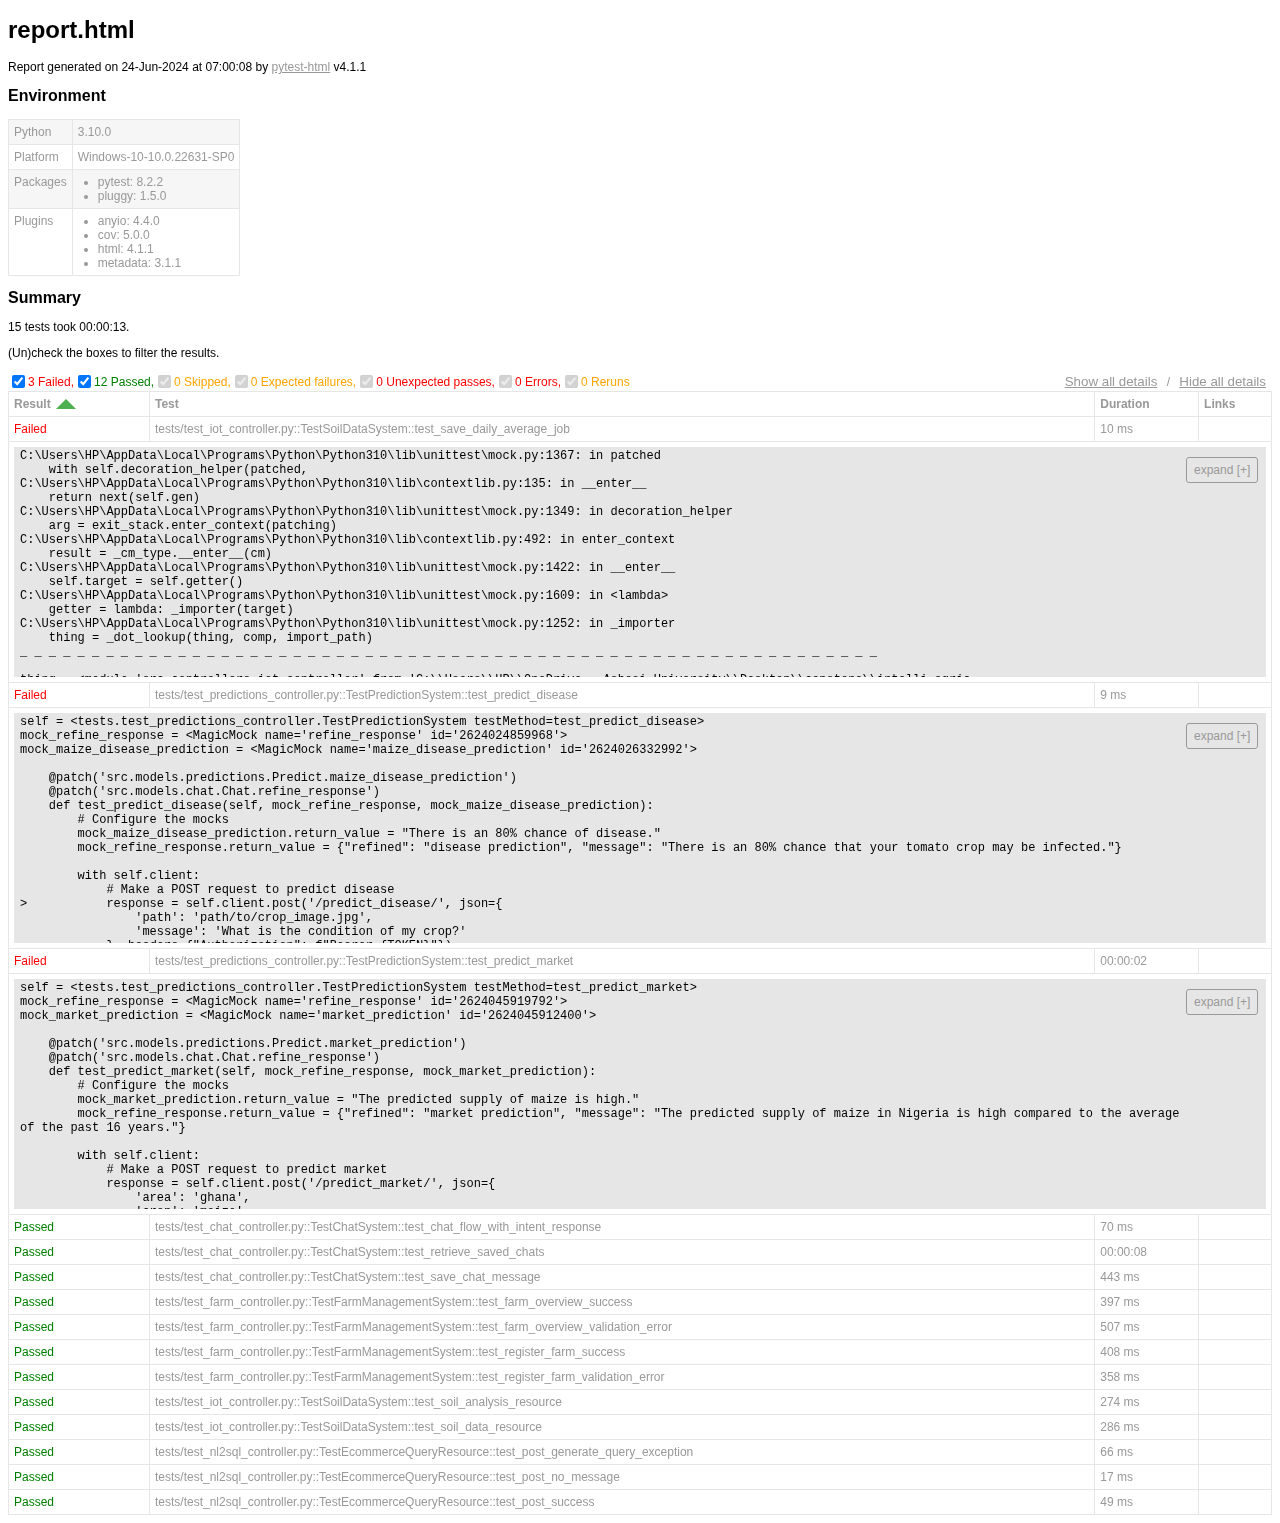
==== commit 7b1689f0: "clean iot saving - error handling" ====
--- a/report.html
+++ b/report.html
@@ -7,7 +7,7 @@
   </head>
   <body>
     <h1 id="title">report.html</h1>
-    <p>Report generated on 24-Jun-2024 at 04:57:04 by <a href="https://pypi.python.org/pypi/pytest-html">pytest-html</a>
+    <p>Report generated on 24-Jun-2024 at 07:00:08 by <a href="https://pypi.python.org/pypi/pytest-html">pytest-html</a>
         v4.1.1</p>
     <div id="environment-header">
       <h2>Environment</h2>
@@ -61,7 +61,7 @@
         <h2>Summary</h2>
         <div class="additional-summary prefix">
         </div>
-        <p class="run-count">15 tests took 00:00:09.</p>
+        <p class="run-count">15 tests took 00:00:13.</p>
         <p class="filter">(Un)check the boxes to filter the results.</p>
         <div class="summary__reload">
           <div class="summary__reload__button hidden" onclick="location.reload()">
@@ -72,9 +72,9 @@
         <div class="controls">
           <div class="filters">
             <input checked="true" class="filter" name="filter_checkbox" type="checkbox" data-test-result="failed" />
-            <span class="failed">2 Failed,</span>
+            <span class="failed">3 Failed,</span>
             <input checked="true" class="filter" name="filter_checkbox" type="checkbox" data-test-result="passed" />
-            <span class="passed">13 Passed,</span>
+            <span class="passed">12 Passed,</span>
             <input checked="true" class="filter" name="filter_checkbox" type="checkbox" data-test-result="skipped" disabled/>
             <span class="skipped">0 Skipped,</span>
             <input checked="true" class="filter" name="filter_checkbox" type="checkbox" data-test-result="xfailed" disabled/>
@@ -108,7 +108,7 @@
     </table>
   </body>
   <footer>
-    <div id="data-container" data-jsonblob="{&#34;environment&#34;: {&#34;Python&#34;: &#34;3.10.0&#34;, &#34;Platform&#34;: &#34;Windows-10-10.0.22631-SP0&#34;, &#34;Packages&#34;: {&#34;pytest&#34;: &#34;8.2.2&#34;, &#34;pluggy&#34;: &#34;1.5.0&#34;}, &#34;Plugins&#34;: {&#34;anyio&#34;: &#34;4.4.0&#34;, &#34;cov&#34;: &#34;5.0.0&#34;, &#34;html&#34;: &#34;4.1.1&#34;, &#34;metadata&#34;: &#34;3.1.1&#34;}}, &#34;tests&#34;: {&#34;tests/test_chat_controller.py::TestChatSystem::test_chat_flow_with_intent_response&#34;: [{&#34;extras&#34;: [], &#34;result&#34;: &#34;Passed&#34;, &#34;testId&#34;: &#34;tests/test_chat_controller.py::TestChatSystem::test_chat_flow_with_intent_response&#34;, &#34;duration&#34;: &#34;86 ms&#34;, &#34;resultsTableRow&#34;: [&#34;&lt;td class=\&#34;col-result\&#34;&gt;Passed&lt;/td&gt;&#34;, &#34;&lt;td class=\&#34;col-testId\&#34;&gt;tests/test_chat_controller.py::TestChatSystem::test_chat_flow_with_intent_response&lt;/td&gt;&#34;, &#34;&lt;td class=\&#34;col-duration\&#34;&gt;86 ms&lt;/td&gt;&#34;, &#34;&lt;td class=\&#34;col-links\&#34;&gt;&lt;/td&gt;&#34;], &#34;log&#34;: &#34;No log output captured.&#34;}], &#34;tests/test_chat_controller.py::TestChatSystem::test_retrieve_saved_chats&#34;: [{&#34;extras&#34;: [], &#34;result&#34;: &#34;Passed&#34;, &#34;testId&#34;: &#34;tests/test_chat_controller.py::TestChatSystem::test_retrieve_saved_chats&#34;, &#34;duration&#34;: &#34;00:00:02&#34;, &#34;resultsTableRow&#34;: [&#34;&lt;td class=\&#34;col-result\&#34;&gt;Passed&lt;/td&gt;&#34;, &#34;&lt;td class=\&#34;col-testId\&#34;&gt;tests/test_chat_controller.py::TestChatSystem::test_retrieve_saved_chats&lt;/td&gt;&#34;, &#34;&lt;td class=\&#34;col-duration\&#34;&gt;00:00:02&lt;/td&gt;&#34;, &#34;&lt;td class=\&#34;col-links\&#34;&gt;&lt;/td&gt;&#34;], &#34;log&#34;: &#34;No log output captured.&#34;}], &#34;tests/test_chat_controller.py::TestChatSystem::test_save_chat_message&#34;: [{&#34;extras&#34;: [], &#34;result&#34;: &#34;Passed&#34;, &#34;testId&#34;: &#34;tests/test_chat_controller.py::TestChatSystem::test_save_chat_message&#34;, &#34;duration&#34;: &#34;441 ms&#34;, &#34;resultsTableRow&#34;: [&#34;&lt;td class=\&#34;col-result\&#34;&gt;Passed&lt;/td&gt;&#34;, &#34;&lt;td class=\&#34;col-testId\&#34;&gt;tests/test_chat_controller.py::TestChatSystem::test_save_chat_message&lt;/td&gt;&#34;, &#34;&lt;td class=\&#34;col-duration\&#34;&gt;441 ms&lt;/td&gt;&#34;, &#34;&lt;td class=\&#34;col-links\&#34;&gt;&lt;/td&gt;&#34;], &#34;log&#34;: &#34;----------------------------- Captured stdout call -----------------------------\n{&amp;quot;success&amp;quot;:&amp;quot;Message saved successfully&amp;quot;}\n\n&#34;}], &#34;tests/test_farm_controller.py::TestFarmManagementSystem::test_farm_overview_success&#34;: [{&#34;extras&#34;: [], &#34;result&#34;: &#34;Passed&#34;, &#34;testId&#34;: &#34;tests/test_farm_controller.py::TestFarmManagementSystem::test_farm_overview_success&#34;, &#34;duration&#34;: &#34;457 ms&#34;, &#34;resultsTableRow&#34;: [&#34;&lt;td class=\&#34;col-result\&#34;&gt;Passed&lt;/td&gt;&#34;, &#34;&lt;td class=\&#34;col-testId\&#34;&gt;tests/test_farm_controller.py::TestFarmManagementSystem::test_farm_overview_success&lt;/td&gt;&#34;, &#34;&lt;td class=\&#34;col-duration\&#34;&gt;457 ms&lt;/td&gt;&#34;, &#34;&lt;td class=\&#34;col-links\&#34;&gt;&lt;/td&gt;&#34;], &#34;log&#34;: &#34;No log output captured.&#34;}], &#34;tests/test_farm_controller.py::TestFarmManagementSystem::test_farm_overview_validation_error&#34;: [{&#34;extras&#34;: [], &#34;result&#34;: &#34;Passed&#34;, &#34;testId&#34;: &#34;tests/test_farm_controller.py::TestFarmManagementSystem::test_farm_overview_validation_error&#34;, &#34;duration&#34;: &#34;610 ms&#34;, &#34;resultsTableRow&#34;: [&#34;&lt;td class=\&#34;col-result\&#34;&gt;Passed&lt;/td&gt;&#34;, &#34;&lt;td class=\&#34;col-testId\&#34;&gt;tests/test_farm_controller.py::TestFarmManagementSystem::test_farm_overview_validation_error&lt;/td&gt;&#34;, &#34;&lt;td class=\&#34;col-duration\&#34;&gt;610 ms&lt;/td&gt;&#34;, &#34;&lt;td class=\&#34;col-links\&#34;&gt;&lt;/td&gt;&#34;], &#34;log&#34;: &#34;No log output captured.&#34;}], &#34;tests/test_farm_controller.py::TestFarmManagementSystem::test_register_farm_success&#34;: [{&#34;extras&#34;: [], &#34;result&#34;: &#34;Passed&#34;, &#34;testId&#34;: &#34;tests/test_farm_controller.py::TestFarmManagementSystem::test_register_farm_success&#34;, &#34;duration&#34;: &#34;613 ms&#34;, &#34;resultsTableRow&#34;: [&#34;&lt;td class=\&#34;col-result\&#34;&gt;Passed&lt;/td&gt;&#34;, &#34;&lt;td class=\&#34;col-testId\&#34;&gt;tests/test_farm_controller.py::TestFarmManagementSystem::test_register_farm_success&lt;/td&gt;&#34;, &#34;&lt;td class=\&#34;col-duration\&#34;&gt;613 ms&lt;/td&gt;&#34;, &#34;&lt;td class=\&#34;col-links\&#34;&gt;&lt;/td&gt;&#34;], &#34;log&#34;: &#34;No log output captured.&#34;}], &#34;tests/test_farm_controller.py::TestFarmManagementSystem::test_register_farm_validation_error&#34;: [{&#34;extras&#34;: [], &#34;result&#34;: &#34;Passed&#34;, &#34;testId&#34;: &#34;tests/test_farm_controller.py::TestFarmManagementSystem::test_register_farm_validation_error&#34;, &#34;duration&#34;: &#34;502 ms&#34;, &#34;resultsTableRow&#34;: [&#34;&lt;td class=\&#34;col-result\&#34;&gt;Passed&lt;/td&gt;&#34;, &#34;&lt;td class=\&#34;col-testId\&#34;&gt;tests/test_farm_controller.py::TestFarmManagementSystem::test_register_farm_validation_error&lt;/td&gt;&#34;, &#34;&lt;td class=\&#34;col-duration\&#34;&gt;502 ms&lt;/td&gt;&#34;, &#34;&lt;td class=\&#34;col-links\&#34;&gt;&lt;/td&gt;&#34;], &#34;log&#34;: &#34;------------------------------ Captured log call -------------------------------\nERROR    root:auth.py:18 Verification failed No user record found for the provided user ID: mocked_id_token.\n\n&#34;}], &#34;tests/test_iot_controller.py::TestSoilDataSystem::test_save_daily_average_job&#34;: [{&#34;extras&#34;: [], &#34;result&#34;: &#34;Failed&#34;, &#34;testId&#34;: &#34;tests/test_iot_controller.py::TestSoilDataSystem::test_save_daily_average_job&#34;, &#34;duration&#34;: &#34;7 ms&#34;, &#34;resultsTableRow&#34;: [&#34;&lt;td class=\&#34;col-result\&#34;&gt;Failed&lt;/td&gt;&#34;, &#34;&lt;td class=\&#34;col-testId\&#34;&gt;tests/test_iot_controller.py::TestSoilDataSystem::test_save_daily_average_job&lt;/td&gt;&#34;, &#34;&lt;td class=\&#34;col-duration\&#34;&gt;7 ms&lt;/td&gt;&#34;, &#34;&lt;td class=\&#34;col-links\&#34;&gt;&lt;/td&gt;&#34;], &#34;log&#34;: &#34;C:\\Users\\HP\\AppData\\Local\\Programs\\Python\\Python310\\lib\\unittest\\mock.py:1367: in patched\n    with self.decoration_helper(patched,\nC:\\Users\\HP\\AppData\\Local\\Programs\\Python\\Python310\\lib\\contextlib.py:135: in __enter__\n    return next(self.gen)\nC:\\Users\\HP\\AppData\\Local\\Programs\\Python\\Python310\\lib\\unittest\\mock.py:1349: in decoration_helper\n    arg = exit_stack.enter_context(patching)\nC:\\Users\\HP\\AppData\\Local\\Programs\\Python\\Python310\\lib\\contextlib.py:492: in enter_context\n    result = _cm_type.__enter__(cm)\nC:\\Users\\HP\\AppData\\Local\\Programs\\Python\\Python310\\lib\\unittest\\mock.py:1422: in __enter__\n    self.target = self.getter()\nC:\\Users\\HP\\AppData\\Local\\Programs\\Python\\Python310\\lib\\unittest\\mock.py:1609: in &amp;lt;lambda&amp;gt;\n    getter = lambda: _importer(target)\nC:\\Users\\HP\\AppData\\Local\\Programs\\Python\\Python310\\lib\\unittest\\mock.py:1252: in _importer\n    thing = _dot_lookup(thing, comp, import_path)\n_ _ _ _ _ _ _ _ _ _ _ _ _ _ _ _ _ _ _ _ _ _ _ _ _ _ _ _ _ _ _ _ _ _ _ _ _ _ _ _ _ _ _ _ _ _ _ _ _ _ _ _ _ _ _ _ _ _ _ _\n\nthing = &amp;lt;module &amp;#x27;src.controllers.iot_controller&amp;#x27; from &amp;#x27;C:\\\\Users\\\\HP\\\\OneDrive - Ashesi University\\\\Desktop\\\\capstone\\\\intelli-agric-backend\\\\src\\\\controllers\\\\iot_controller.py&amp;#x27;&amp;gt;\ncomp = &amp;#x27;database&amp;#x27;, import_path = &amp;#x27;src.controllers.iot_controller.database&amp;#x27;\n\n    def _dot_lookup(thing, comp, import_path):\n        try:\n            return getattr(thing, comp)\n        except AttributeError:\n&amp;gt;           __import__(import_path)\nE           ModuleNotFoundError: No module named &amp;#x27;src.controllers.iot_controller.database&amp;#x27;; &amp;#x27;src.controllers.iot_controller&amp;#x27; is not a package\n\nC:\\Users\\HP\\AppData\\Local\\Programs\\Python\\Python310\\lib\\unittest\\mock.py:1241: ModuleNotFoundError\n&#34;}], &#34;tests/test_iot_controller.py::TestSoilDataSystem::test_soil_analysis_resource&#34;: [{&#34;extras&#34;: [], &#34;result&#34;: &#34;Passed&#34;, &#34;testId&#34;: &#34;tests/test_iot_controller.py::TestSoilDataSystem::test_soil_analysis_resource&#34;, &#34;duration&#34;: &#34;692 ms&#34;, &#34;resultsTableRow&#34;: [&#34;&lt;td class=\&#34;col-result\&#34;&gt;Passed&lt;/td&gt;&#34;, &#34;&lt;td class=\&#34;col-testId\&#34;&gt;tests/test_iot_controller.py::TestSoilDataSystem::test_soil_analysis_resource&lt;/td&gt;&#34;, &#34;&lt;td class=\&#34;col-duration\&#34;&gt;692 ms&lt;/td&gt;&#34;, &#34;&lt;td class=\&#34;col-links\&#34;&gt;&lt;/td&gt;&#34;], &#34;log&#34;: &#34;No log output captured.&#34;}], &#34;tests/test_iot_controller.py::TestSoilDataSystem::test_soil_data_resource&#34;: [{&#34;extras&#34;: [], &#34;result&#34;: &#34;Passed&#34;, &#34;testId&#34;: &#34;tests/test_iot_controller.py::TestSoilDataSystem::test_soil_data_resource&#34;, &#34;duration&#34;: &#34;00:00:01&#34;, &#34;resultsTableRow&#34;: [&#34;&lt;td class=\&#34;col-result\&#34;&gt;Passed&lt;/td&gt;&#34;, &#34;&lt;td class=\&#34;col-testId\&#34;&gt;tests/test_iot_controller.py::TestSoilDataSystem::test_soil_data_resource&lt;/td&gt;&#34;, &#34;&lt;td class=\&#34;col-duration\&#34;&gt;00:00:01&lt;/td&gt;&#34;, &#34;&lt;td class=\&#34;col-links\&#34;&gt;&lt;/td&gt;&#34;], &#34;log&#34;: &#34;No log output captured.&#34;}], &#34;tests/test_nl2sql_controller.py::TestEcommerceQueryResource::test_post_generate_query_exception&#34;: [{&#34;extras&#34;: [], &#34;result&#34;: &#34;Passed&#34;, &#34;testId&#34;: &#34;tests/test_nl2sql_controller.py::TestEcommerceQueryResource::test_post_generate_query_exception&#34;, &#34;duration&#34;: &#34;61 ms&#34;, &#34;resultsTableRow&#34;: [&#34;&lt;td class=\&#34;col-result\&#34;&gt;Passed&lt;/td&gt;&#34;, &#34;&lt;td class=\&#34;col-testId\&#34;&gt;tests/test_nl2sql_controller.py::TestEcommerceQueryResource::test_post_generate_query_exception&lt;/td&gt;&#34;, &#34;&lt;td class=\&#34;col-duration\&#34;&gt;61 ms&lt;/td&gt;&#34;, &#34;&lt;td class=\&#34;col-links\&#34;&gt;&lt;/td&gt;&#34;], &#34;log&#34;: &#34;------------------------------ Captured log call -------------------------------\nERROR    root:nl2sql_controller.py:84 Error processing query - 1 validation error for _QuerySQLDataBaseToolInput\nquery\n  field required (type=value_error.missing)\n\n&#34;}], &#34;tests/test_nl2sql_controller.py::TestEcommerceQueryResource::test_post_no_message&#34;: [{&#34;extras&#34;: [], &#34;result&#34;: &#34;Passed&#34;, &#34;testId&#34;: &#34;tests/test_nl2sql_controller.py::TestEcommerceQueryResource::test_post_no_message&#34;, &#34;duration&#34;: &#34;17 ms&#34;, &#34;resultsTableRow&#34;: [&#34;&lt;td class=\&#34;col-result\&#34;&gt;Passed&lt;/td&gt;&#34;, &#34;&lt;td class=\&#34;col-testId\&#34;&gt;tests/test_nl2sql_controller.py::TestEcommerceQueryResource::test_post_no_message&lt;/td&gt;&#34;, &#34;&lt;td class=\&#34;col-duration\&#34;&gt;17 ms&lt;/td&gt;&#34;, &#34;&lt;td class=\&#34;col-links\&#34;&gt;&lt;/td&gt;&#34;], &#34;log&#34;: &#34;No log output captured.&#34;}], &#34;tests/test_nl2sql_controller.py::TestEcommerceQueryResource::test_post_success&#34;: [{&#34;extras&#34;: [], &#34;result&#34;: &#34;Passed&#34;, &#34;testId&#34;: &#34;tests/test_nl2sql_controller.py::TestEcommerceQueryResource::test_post_success&#34;, &#34;duration&#34;: &#34;48 ms&#34;, &#34;resultsTableRow&#34;: [&#34;&lt;td class=\&#34;col-result\&#34;&gt;Passed&lt;/td&gt;&#34;, &#34;&lt;td class=\&#34;col-testId\&#34;&gt;tests/test_nl2sql_controller.py::TestEcommerceQueryResource::test_post_success&lt;/td&gt;&#34;, &#34;&lt;td class=\&#34;col-duration\&#34;&gt;48 ms&lt;/td&gt;&#34;, &#34;&lt;td class=\&#34;col-links\&#34;&gt;&lt;/td&gt;&#34;], &#34;log&#34;: &#34;No log output captured.&#34;}], &#34;tests/test_predictions_controller.py::TestPredictionSystem::test_predict_disease&#34;: [{&#34;extras&#34;: [], &#34;result&#34;: &#34;Failed&#34;, &#34;testId&#34;: &#34;tests/test_predictions_controller.py::TestPredictionSystem::test_predict_disease&#34;, &#34;duration&#34;: &#34;9 ms&#34;, &#34;resultsTableRow&#34;: [&#34;&lt;td class=\&#34;col-result\&#34;&gt;Failed&lt;/td&gt;&#34;, &#34;&lt;td class=\&#34;col-testId\&#34;&gt;tests/test_predictions_controller.py::TestPredictionSystem::test_predict_disease&lt;/td&gt;&#34;, &#34;&lt;td class=\&#34;col-duration\&#34;&gt;9 ms&lt;/td&gt;&#34;, &#34;&lt;td class=\&#34;col-links\&#34;&gt;&lt;/td&gt;&#34;], &#34;log&#34;: &#34;self = &amp;lt;tests.test_predictions_controller.TestPredictionSystem testMethod=test_predict_disease&amp;gt;\nmock_refine_response = &amp;lt;MagicMock name=&amp;#x27;refine_response&amp;#x27; id=&amp;#x27;2564258898384&amp;#x27;&amp;gt;\nmock_maize_disease_prediction = &amp;lt;MagicMock name=&amp;#x27;maize_disease_prediction&amp;#x27; id=&amp;#x27;2564260351664&amp;#x27;&amp;gt;\n\n    @patch(&amp;#x27;src.models.predictions.Predict.maize_disease_prediction&amp;#x27;)\n    @patch(&amp;#x27;src.models.chat.Chat.refine_response&amp;#x27;)\n    def test_predict_disease(self, mock_refine_response, mock_maize_disease_prediction):\n        # Configure the mocks\n        mock_maize_disease_prediction.return_value = &amp;quot;There is an 80% chance of disease.&amp;quot;\n        mock_refine_response.return_value = {&amp;quot;refined&amp;quot;: &amp;quot;disease prediction&amp;quot;, &amp;quot;message&amp;quot;: &amp;quot;There is an 80% chance that your tomato crop may be infected.&amp;quot;}\n    \n        with self.client:\n            # Make a POST request to predict disease\n&amp;gt;           response = self.client.post(&amp;#x27;/predict_disease/&amp;#x27;, json={\n                &amp;#x27;path&amp;#x27;: &amp;#x27;path/to/crop_image.jpg&amp;#x27;,\n                &amp;#x27;message&amp;#x27;: &amp;#x27;What is the condition of my crop?&amp;#x27;\n            }, headers={&amp;quot;Authorization&amp;quot;: f&amp;quot;Bearer {TOKEN}&amp;quot;})\n\ntests\\test_predictions_controller.py:25: \n_ _ _ _ _ _ _ _ _ _ _ _ _ _ _ _ _ _ _ _ _ _ _ _ _ _ _ _ _ _ _ _ _ _ _ _ _ _ _ _ _ _ _ _ _ _ _ _ _ _ _ _ _ _ _ _ _ _ _ _\nvenv\\lib\\site-packages\\werkzeug\\test.py:1167: in post\n    return self.open(*args, **kw)\nvenv\\lib\\site-packages\\flask\\testing.py:235: in open\n    response = super().open(\nvenv\\lib\\site-packages\\werkzeug\\test.py:1116: in open\n    response_parts = self.run_wsgi_app(request.environ, buffered=buffered)\nvenv\\lib\\site-packages\\werkzeug\\test.py:988: in run_wsgi_app\n    rv = run_wsgi_app(self.application, environ, buffered=buffered)\nvenv\\lib\\site-packages\\werkzeug\\test.py:1264: in run_wsgi_app\n    app_rv = app(environ, start_response)\nvenv\\lib\\site-packages\\flask\\app.py:1498: in __call__\n    return self.wsgi_app(environ, start_response)\nvenv\\lib\\site-packages\\flask\\app.py:1476: in wsgi_app\n    response = self.handle_exception(e)\nvenv\\lib\\site-packages\\flask_restx\\api.py:671: in error_router\n    return original_handler(f)\nvenv\\lib\\site-packages\\flask_cors\\extension.py:178: in wrapped_function\n    return cors_after_request(app.make_response(f(*args, **kwargs)))\nvenv\\lib\\site-packages\\flask_restx\\api.py:669: in error_router\n    return self.handle_error(e)\nvenv\\lib\\site-packages\\flask\\app.py:1473: in wsgi_app\n    response = self.full_dispatch_request()\nvenv\\lib\\site-packages\\flask\\app.py:882: in full_dispatch_request\n    rv = self.handle_user_exception(e)\nvenv\\lib\\site-packages\\flask_restx\\api.py:671: in error_router\n    return original_handler(f)\nvenv\\lib\\site-packages\\flask_cors\\extension.py:178: in wrapped_function\n    return cors_after_request(app.make_response(f(*args, **kwargs)))\nvenv\\lib\\site-packages\\flask_restx\\api.py:669: in error_router\n    return self.handle_error(e)\nvenv\\lib\\site-packages\\flask\\app.py:880: in full_dispatch_request\n    rv = self.dispatch_request()\nvenv\\lib\\site-packages\\flask\\app.py:865: in dispatch_request\n    return self.ensure_sync(self.view_functions[rule.endpoint])(**view_args)  # type: ignore[no-any-return]\nvenv\\lib\\site-packages\\flask_restx\\api.py:402: in wrapper\n    resp = resource(*args, **kwargs)\nvenv\\lib\\site-packages\\flask\\views.py:110: in view\n    return current_app.ensure_sync(self.dispatch_request)(**kwargs)  # type: ignore[no-any-return]\nvenv\\lib\\site-packages\\flask_restx\\resource.py:41: in dispatch_request\n    resp = meth(*args, **kwargs)\n_ _ _ _ _ _ _ _ _ _ _ _ _ _ _ _ _ _ _ _ _ _ _ _ _ _ _ _ _ _ _ _ _ _ _ _ _ _ _ _ _ _ _ _ _ _ _ _ _ _ _ _ _ _ _ _ _ _ _ _\n\nself = &amp;lt;src.controllers.predictions_controller.PredictDiseaseResource object at 0x0000025509BD9960&amp;gt;\n\n    @ns_predict_disease.expect(predict_disease_model)\n    @ns_predict_disease.response(200, &amp;#x27;Success&amp;#x27;)\n    def post(self):\n        &amp;quot;&amp;quot;&amp;quot;Predicts diseases based on the provided crop image.&amp;quot;&amp;quot;&amp;quot;\n        if &amp;#x27;conversation_history&amp;#x27; not in session:\n            session[&amp;#x27;conversation_history&amp;#x27;] = CHAT_PROMPT\n    \n        crop_img =  request.json.get(&amp;#x27;path&amp;#x27;)\n        user_input = request.json.get(&amp;#x27;message&amp;#x27;)\n    \n        # model_response = Predict.maize_disease_prediction(TEST_IMG)\n        model_response = Predict.maize_disease_prediction(crop_img)\n        refined_response = Chat.refine_response(user_input, model_response)\n    \n        # add prediction to database for verification and APIs\n&amp;gt;       DataCollection.save_disease_prediction(crop_img, refined_response, model_response[&amp;quot;disease&amp;quot;])\nE       TypeError: string indices must be integers\n\nsrc\\controllers\\predictions_controller.py:46: TypeError\n&#34;}], &#34;tests/test_predictions_controller.py::TestPredictionSystem::test_predict_market&#34;: [{&#34;extras&#34;: [], &#34;result&#34;: &#34;Passed&#34;, &#34;testId&#34;: &#34;tests/test_predictions_controller.py::TestPredictionSystem::test_predict_market&#34;, &#34;duration&#34;: &#34;00:00:03&#34;, &#34;resultsTableRow&#34;: [&#34;&lt;td class=\&#34;col-result\&#34;&gt;Passed&lt;/td&gt;&#34;, &#34;&lt;td class=\&#34;col-testId\&#34;&gt;tests/test_predictions_controller.py::TestPredictionSystem::test_predict_market&lt;/td&gt;&#34;, &#34;&lt;td class=\&#34;col-duration\&#34;&gt;00:00:03&lt;/td&gt;&#34;, &#34;&lt;td class=\&#34;col-links\&#34;&gt;&lt;/td&gt;&#34;], &#34;log&#34;: &#34;No log output captured.&#34;}]}, &#34;renderCollapsed&#34;: [&#34;passed&#34;], &#34;initialSort&#34;: &#34;result&#34;, &#34;title&#34;: &#34;report.html&#34;}"></div>
+    <div id="data-container" data-jsonblob="{&#34;environment&#34;: {&#34;Python&#34;: &#34;3.10.0&#34;, &#34;Platform&#34;: &#34;Windows-10-10.0.22631-SP0&#34;, &#34;Packages&#34;: {&#34;pytest&#34;: &#34;8.2.2&#34;, &#34;pluggy&#34;: &#34;1.5.0&#34;}, &#34;Plugins&#34;: {&#34;anyio&#34;: &#34;4.4.0&#34;, &#34;cov&#34;: &#34;5.0.0&#34;, &#34;html&#34;: &#34;4.1.1&#34;, &#34;metadata&#34;: &#34;3.1.1&#34;}}, &#34;tests&#34;: {&#34;tests/test_chat_controller.py::TestChatSystem::test_chat_flow_with_intent_response&#34;: [{&#34;extras&#34;: [], &#34;result&#34;: &#34;Passed&#34;, &#34;testId&#34;: &#34;tests/test_chat_controller.py::TestChatSystem::test_chat_flow_with_intent_response&#34;, &#34;duration&#34;: &#34;70 ms&#34;, &#34;resultsTableRow&#34;: [&#34;&lt;td class=\&#34;col-result\&#34;&gt;Passed&lt;/td&gt;&#34;, &#34;&lt;td class=\&#34;col-testId\&#34;&gt;tests/test_chat_controller.py::TestChatSystem::test_chat_flow_with_intent_response&lt;/td&gt;&#34;, &#34;&lt;td class=\&#34;col-duration\&#34;&gt;70 ms&lt;/td&gt;&#34;, &#34;&lt;td class=\&#34;col-links\&#34;&gt;&lt;/td&gt;&#34;], &#34;log&#34;: &#34;No log output captured.&#34;}], &#34;tests/test_chat_controller.py::TestChatSystem::test_retrieve_saved_chats&#34;: [{&#34;extras&#34;: [], &#34;result&#34;: &#34;Passed&#34;, &#34;testId&#34;: &#34;tests/test_chat_controller.py::TestChatSystem::test_retrieve_saved_chats&#34;, &#34;duration&#34;: &#34;00:00:08&#34;, &#34;resultsTableRow&#34;: [&#34;&lt;td class=\&#34;col-result\&#34;&gt;Passed&lt;/td&gt;&#34;, &#34;&lt;td class=\&#34;col-testId\&#34;&gt;tests/test_chat_controller.py::TestChatSystem::test_retrieve_saved_chats&lt;/td&gt;&#34;, &#34;&lt;td class=\&#34;col-duration\&#34;&gt;00:00:08&lt;/td&gt;&#34;, &#34;&lt;td class=\&#34;col-links\&#34;&gt;&lt;/td&gt;&#34;], &#34;log&#34;: &#34;No log output captured.&#34;}], &#34;tests/test_chat_controller.py::TestChatSystem::test_save_chat_message&#34;: [{&#34;extras&#34;: [], &#34;result&#34;: &#34;Passed&#34;, &#34;testId&#34;: &#34;tests/test_chat_controller.py::TestChatSystem::test_save_chat_message&#34;, &#34;duration&#34;: &#34;443 ms&#34;, &#34;resultsTableRow&#34;: [&#34;&lt;td class=\&#34;col-result\&#34;&gt;Passed&lt;/td&gt;&#34;, &#34;&lt;td class=\&#34;col-testId\&#34;&gt;tests/test_chat_controller.py::TestChatSystem::test_save_chat_message&lt;/td&gt;&#34;, &#34;&lt;td class=\&#34;col-duration\&#34;&gt;443 ms&lt;/td&gt;&#34;, &#34;&lt;td class=\&#34;col-links\&#34;&gt;&lt;/td&gt;&#34;], &#34;log&#34;: &#34;----------------------------- Captured stdout call -----------------------------\n{&amp;quot;success&amp;quot;:&amp;quot;Message saved successfully&amp;quot;}\n\n&#34;}], &#34;tests/test_farm_controller.py::TestFarmManagementSystem::test_farm_overview_success&#34;: [{&#34;extras&#34;: [], &#34;result&#34;: &#34;Passed&#34;, &#34;testId&#34;: &#34;tests/test_farm_controller.py::TestFarmManagementSystem::test_farm_overview_success&#34;, &#34;duration&#34;: &#34;397 ms&#34;, &#34;resultsTableRow&#34;: [&#34;&lt;td class=\&#34;col-result\&#34;&gt;Passed&lt;/td&gt;&#34;, &#34;&lt;td class=\&#34;col-testId\&#34;&gt;tests/test_farm_controller.py::TestFarmManagementSystem::test_farm_overview_success&lt;/td&gt;&#34;, &#34;&lt;td class=\&#34;col-duration\&#34;&gt;397 ms&lt;/td&gt;&#34;, &#34;&lt;td class=\&#34;col-links\&#34;&gt;&lt;/td&gt;&#34;], &#34;log&#34;: &#34;No log output captured.&#34;}], &#34;tests/test_farm_controller.py::TestFarmManagementSystem::test_farm_overview_validation_error&#34;: [{&#34;extras&#34;: [], &#34;result&#34;: &#34;Passed&#34;, &#34;testId&#34;: &#34;tests/test_farm_controller.py::TestFarmManagementSystem::test_farm_overview_validation_error&#34;, &#34;duration&#34;: &#34;507 ms&#34;, &#34;resultsTableRow&#34;: [&#34;&lt;td class=\&#34;col-result\&#34;&gt;Passed&lt;/td&gt;&#34;, &#34;&lt;td class=\&#34;col-testId\&#34;&gt;tests/test_farm_controller.py::TestFarmManagementSystem::test_farm_overview_validation_error&lt;/td&gt;&#34;, &#34;&lt;td class=\&#34;col-duration\&#34;&gt;507 ms&lt;/td&gt;&#34;, &#34;&lt;td class=\&#34;col-links\&#34;&gt;&lt;/td&gt;&#34;], &#34;log&#34;: &#34;No log output captured.&#34;}], &#34;tests/test_farm_controller.py::TestFarmManagementSystem::test_register_farm_success&#34;: [{&#34;extras&#34;: [], &#34;result&#34;: &#34;Passed&#34;, &#34;testId&#34;: &#34;tests/test_farm_controller.py::TestFarmManagementSystem::test_register_farm_success&#34;, &#34;duration&#34;: &#34;408 ms&#34;, &#34;resultsTableRow&#34;: [&#34;&lt;td class=\&#34;col-result\&#34;&gt;Passed&lt;/td&gt;&#34;, &#34;&lt;td class=\&#34;col-testId\&#34;&gt;tests/test_farm_controller.py::TestFarmManagementSystem::test_register_farm_success&lt;/td&gt;&#34;, &#34;&lt;td class=\&#34;col-duration\&#34;&gt;408 ms&lt;/td&gt;&#34;, &#34;&lt;td class=\&#34;col-links\&#34;&gt;&lt;/td&gt;&#34;], &#34;log&#34;: &#34;No log output captured.&#34;}], &#34;tests/test_farm_controller.py::TestFarmManagementSystem::test_register_farm_validation_error&#34;: [{&#34;extras&#34;: [], &#34;result&#34;: &#34;Passed&#34;, &#34;testId&#34;: &#34;tests/test_farm_controller.py::TestFarmManagementSystem::test_register_farm_validation_error&#34;, &#34;duration&#34;: &#34;358 ms&#34;, &#34;resultsTableRow&#34;: [&#34;&lt;td class=\&#34;col-result\&#34;&gt;Passed&lt;/td&gt;&#34;, &#34;&lt;td class=\&#34;col-testId\&#34;&gt;tests/test_farm_controller.py::TestFarmManagementSystem::test_register_farm_validation_error&lt;/td&gt;&#34;, &#34;&lt;td class=\&#34;col-duration\&#34;&gt;358 ms&lt;/td&gt;&#34;, &#34;&lt;td class=\&#34;col-links\&#34;&gt;&lt;/td&gt;&#34;], &#34;log&#34;: &#34;------------------------------ Captured log call -------------------------------\nERROR    root:auth.py:18 Verification failed No user record found for the provided user ID: mocked_id_token.\n\n&#34;}], &#34;tests/test_iot_controller.py::TestSoilDataSystem::test_save_daily_average_job&#34;: [{&#34;extras&#34;: [], &#34;result&#34;: &#34;Failed&#34;, &#34;testId&#34;: &#34;tests/test_iot_controller.py::TestSoilDataSystem::test_save_daily_average_job&#34;, &#34;duration&#34;: &#34;10 ms&#34;, &#34;resultsTableRow&#34;: [&#34;&lt;td class=\&#34;col-result\&#34;&gt;Failed&lt;/td&gt;&#34;, &#34;&lt;td class=\&#34;col-testId\&#34;&gt;tests/test_iot_controller.py::TestSoilDataSystem::test_save_daily_average_job&lt;/td&gt;&#34;, &#34;&lt;td class=\&#34;col-duration\&#34;&gt;10 ms&lt;/td&gt;&#34;, &#34;&lt;td class=\&#34;col-links\&#34;&gt;&lt;/td&gt;&#34;], &#34;log&#34;: &#34;C:\\Users\\HP\\AppData\\Local\\Programs\\Python\\Python310\\lib\\unittest\\mock.py:1367: in patched\n    with self.decoration_helper(patched,\nC:\\Users\\HP\\AppData\\Local\\Programs\\Python\\Python310\\lib\\contextlib.py:135: in __enter__\n    return next(self.gen)\nC:\\Users\\HP\\AppData\\Local\\Programs\\Python\\Python310\\lib\\unittest\\mock.py:1349: in decoration_helper\n    arg = exit_stack.enter_context(patching)\nC:\\Users\\HP\\AppData\\Local\\Programs\\Python\\Python310\\lib\\contextlib.py:492: in enter_context\n    result = _cm_type.__enter__(cm)\nC:\\Users\\HP\\AppData\\Local\\Programs\\Python\\Python310\\lib\\unittest\\mock.py:1422: in __enter__\n    self.target = self.getter()\nC:\\Users\\HP\\AppData\\Local\\Programs\\Python\\Python310\\lib\\unittest\\mock.py:1609: in &amp;lt;lambda&amp;gt;\n    getter = lambda: _importer(target)\nC:\\Users\\HP\\AppData\\Local\\Programs\\Python\\Python310\\lib\\unittest\\mock.py:1252: in _importer\n    thing = _dot_lookup(thing, comp, import_path)\n_ _ _ _ _ _ _ _ _ _ _ _ _ _ _ _ _ _ _ _ _ _ _ _ _ _ _ _ _ _ _ _ _ _ _ _ _ _ _ _ _ _ _ _ _ _ _ _ _ _ _ _ _ _ _ _ _ _ _ _\n\nthing = &amp;lt;module &amp;#x27;src.controllers.iot_controller&amp;#x27; from &amp;#x27;C:\\\\Users\\\\HP\\\\OneDrive - Ashesi University\\\\Desktop\\\\capstone\\\\intelli-agric-backend\\\\src\\\\controllers\\\\iot_controller.py&amp;#x27;&amp;gt;\ncomp = &amp;#x27;database&amp;#x27;, import_path = &amp;#x27;src.controllers.iot_controller.database&amp;#x27;\n\n    def _dot_lookup(thing, comp, import_path):\n        try:\n            return getattr(thing, comp)\n        except AttributeError:\n&amp;gt;           __import__(import_path)\nE           ModuleNotFoundError: No module named &amp;#x27;src.controllers.iot_controller.database&amp;#x27;; &amp;#x27;src.controllers.iot_controller&amp;#x27; is not a package\n\nC:\\Users\\HP\\AppData\\Local\\Programs\\Python\\Python310\\lib\\unittest\\mock.py:1241: ModuleNotFoundError\n&#34;}], &#34;tests/test_iot_controller.py::TestSoilDataSystem::test_soil_analysis_resource&#34;: [{&#34;extras&#34;: [], &#34;result&#34;: &#34;Passed&#34;, &#34;testId&#34;: &#34;tests/test_iot_controller.py::TestSoilDataSystem::test_soil_analysis_resource&#34;, &#34;duration&#34;: &#34;274 ms&#34;, &#34;resultsTableRow&#34;: [&#34;&lt;td class=\&#34;col-result\&#34;&gt;Passed&lt;/td&gt;&#34;, &#34;&lt;td class=\&#34;col-testId\&#34;&gt;tests/test_iot_controller.py::TestSoilDataSystem::test_soil_analysis_resource&lt;/td&gt;&#34;, &#34;&lt;td class=\&#34;col-duration\&#34;&gt;274 ms&lt;/td&gt;&#34;, &#34;&lt;td class=\&#34;col-links\&#34;&gt;&lt;/td&gt;&#34;], &#34;log&#34;: &#34;No log output captured.&#34;}], &#34;tests/test_iot_controller.py::TestSoilDataSystem::test_soil_data_resource&#34;: [{&#34;extras&#34;: [], &#34;result&#34;: &#34;Passed&#34;, &#34;testId&#34;: &#34;tests/test_iot_controller.py::TestSoilDataSystem::test_soil_data_resource&#34;, &#34;duration&#34;: &#34;286 ms&#34;, &#34;resultsTableRow&#34;: [&#34;&lt;td class=\&#34;col-result\&#34;&gt;Passed&lt;/td&gt;&#34;, &#34;&lt;td class=\&#34;col-testId\&#34;&gt;tests/test_iot_controller.py::TestSoilDataSystem::test_soil_data_resource&lt;/td&gt;&#34;, &#34;&lt;td class=\&#34;col-duration\&#34;&gt;286 ms&lt;/td&gt;&#34;, &#34;&lt;td class=\&#34;col-links\&#34;&gt;&lt;/td&gt;&#34;], &#34;log&#34;: &#34;No log output captured.&#34;}], &#34;tests/test_nl2sql_controller.py::TestEcommerceQueryResource::test_post_generate_query_exception&#34;: [{&#34;extras&#34;: [], &#34;result&#34;: &#34;Passed&#34;, &#34;testId&#34;: &#34;tests/test_nl2sql_controller.py::TestEcommerceQueryResource::test_post_generate_query_exception&#34;, &#34;duration&#34;: &#34;66 ms&#34;, &#34;resultsTableRow&#34;: [&#34;&lt;td class=\&#34;col-result\&#34;&gt;Passed&lt;/td&gt;&#34;, &#34;&lt;td class=\&#34;col-testId\&#34;&gt;tests/test_nl2sql_controller.py::TestEcommerceQueryResource::test_post_generate_query_exception&lt;/td&gt;&#34;, &#34;&lt;td class=\&#34;col-duration\&#34;&gt;66 ms&lt;/td&gt;&#34;, &#34;&lt;td class=\&#34;col-links\&#34;&gt;&lt;/td&gt;&#34;], &#34;log&#34;: &#34;------------------------------ Captured log call -------------------------------\nERROR    root:nl2sql_controller.py:84 Error processing query - 1 validation error for _QuerySQLDataBaseToolInput\nquery\n  field required (type=value_error.missing)\n\n&#34;}], &#34;tests/test_nl2sql_controller.py::TestEcommerceQueryResource::test_post_no_message&#34;: [{&#34;extras&#34;: [], &#34;result&#34;: &#34;Passed&#34;, &#34;testId&#34;: &#34;tests/test_nl2sql_controller.py::TestEcommerceQueryResource::test_post_no_message&#34;, &#34;duration&#34;: &#34;17 ms&#34;, &#34;resultsTableRow&#34;: [&#34;&lt;td class=\&#34;col-result\&#34;&gt;Passed&lt;/td&gt;&#34;, &#34;&lt;td class=\&#34;col-testId\&#34;&gt;tests/test_nl2sql_controller.py::TestEcommerceQueryResource::test_post_no_message&lt;/td&gt;&#34;, &#34;&lt;td class=\&#34;col-duration\&#34;&gt;17 ms&lt;/td&gt;&#34;, &#34;&lt;td class=\&#34;col-links\&#34;&gt;&lt;/td&gt;&#34;], &#34;log&#34;: &#34;No log output captured.&#34;}], &#34;tests/test_nl2sql_controller.py::TestEcommerceQueryResource::test_post_success&#34;: [{&#34;extras&#34;: [], &#34;result&#34;: &#34;Passed&#34;, &#34;testId&#34;: &#34;tests/test_nl2sql_controller.py::TestEcommerceQueryResource::test_post_success&#34;, &#34;duration&#34;: &#34;49 ms&#34;, &#34;resultsTableRow&#34;: [&#34;&lt;td class=\&#34;col-result\&#34;&gt;Passed&lt;/td&gt;&#34;, &#34;&lt;td class=\&#34;col-testId\&#34;&gt;tests/test_nl2sql_controller.py::TestEcommerceQueryResource::test_post_success&lt;/td&gt;&#34;, &#34;&lt;td class=\&#34;col-duration\&#34;&gt;49 ms&lt;/td&gt;&#34;, &#34;&lt;td class=\&#34;col-links\&#34;&gt;&lt;/td&gt;&#34;], &#34;log&#34;: &#34;No log output captured.&#34;}], &#34;tests/test_predictions_controller.py::TestPredictionSystem::test_predict_disease&#34;: [{&#34;extras&#34;: [], &#34;result&#34;: &#34;Failed&#34;, &#34;testId&#34;: &#34;tests/test_predictions_controller.py::TestPredictionSystem::test_predict_disease&#34;, &#34;duration&#34;: &#34;9 ms&#34;, &#34;resultsTableRow&#34;: [&#34;&lt;td class=\&#34;col-result\&#34;&gt;Failed&lt;/td&gt;&#34;, &#34;&lt;td class=\&#34;col-testId\&#34;&gt;tests/test_predictions_controller.py::TestPredictionSystem::test_predict_disease&lt;/td&gt;&#34;, &#34;&lt;td class=\&#34;col-duration\&#34;&gt;9 ms&lt;/td&gt;&#34;, &#34;&lt;td class=\&#34;col-links\&#34;&gt;&lt;/td&gt;&#34;], &#34;log&#34;: &#34;self = &amp;lt;tests.test_predictions_controller.TestPredictionSystem testMethod=test_predict_disease&amp;gt;\nmock_refine_response = &amp;lt;MagicMock name=&amp;#x27;refine_response&amp;#x27; id=&amp;#x27;2624024859968&amp;#x27;&amp;gt;\nmock_maize_disease_prediction = &amp;lt;MagicMock name=&amp;#x27;maize_disease_prediction&amp;#x27; id=&amp;#x27;2624026332992&amp;#x27;&amp;gt;\n\n    @patch(&amp;#x27;src.models.predictions.Predict.maize_disease_prediction&amp;#x27;)\n    @patch(&amp;#x27;src.models.chat.Chat.refine_response&amp;#x27;)\n    def test_predict_disease(self, mock_refine_response, mock_maize_disease_prediction):\n        # Configure the mocks\n        mock_maize_disease_prediction.return_value = &amp;quot;There is an 80% chance of disease.&amp;quot;\n        mock_refine_response.return_value = {&amp;quot;refined&amp;quot;: &amp;quot;disease prediction&amp;quot;, &amp;quot;message&amp;quot;: &amp;quot;There is an 80% chance that your tomato crop may be infected.&amp;quot;}\n    \n        with self.client:\n            # Make a POST request to predict disease\n&amp;gt;           response = self.client.post(&amp;#x27;/predict_disease/&amp;#x27;, json={\n                &amp;#x27;path&amp;#x27;: &amp;#x27;path/to/crop_image.jpg&amp;#x27;,\n                &amp;#x27;message&amp;#x27;: &amp;#x27;What is the condition of my crop?&amp;#x27;\n            }, headers={&amp;quot;Authorization&amp;quot;: f&amp;quot;Bearer {TOKEN}&amp;quot;})\n\ntests\\test_predictions_controller.py:25: \n_ _ _ _ _ _ _ _ _ _ _ _ _ _ _ _ _ _ _ _ _ _ _ _ _ _ _ _ _ _ _ _ _ _ _ _ _ _ _ _ _ _ _ _ _ _ _ _ _ _ _ _ _ _ _ _ _ _ _ _\nvenv\\lib\\site-packages\\werkzeug\\test.py:1167: in post\n    return self.open(*args, **kw)\nvenv\\lib\\site-packages\\flask\\testing.py:235: in open\n    response = super().open(\nvenv\\lib\\site-packages\\werkzeug\\test.py:1116: in open\n    response_parts = self.run_wsgi_app(request.environ, buffered=buffered)\nvenv\\lib\\site-packages\\werkzeug\\test.py:988: in run_wsgi_app\n    rv = run_wsgi_app(self.application, environ, buffered=buffered)\nvenv\\lib\\site-packages\\werkzeug\\test.py:1264: in run_wsgi_app\n    app_rv = app(environ, start_response)\nvenv\\lib\\site-packages\\flask\\app.py:1498: in __call__\n    return self.wsgi_app(environ, start_response)\nvenv\\lib\\site-packages\\flask\\app.py:1476: in wsgi_app\n    response = self.handle_exception(e)\nvenv\\lib\\site-packages\\flask_restx\\api.py:671: in error_router\n    return original_handler(f)\nvenv\\lib\\site-packages\\flask_cors\\extension.py:178: in wrapped_function\n    return cors_after_request(app.make_response(f(*args, **kwargs)))\nvenv\\lib\\site-packages\\flask_restx\\api.py:669: in error_router\n    return self.handle_error(e)\nvenv\\lib\\site-packages\\flask\\app.py:1473: in wsgi_app\n    response = self.full_dispatch_request()\nvenv\\lib\\site-packages\\flask\\app.py:882: in full_dispatch_request\n    rv = self.handle_user_exception(e)\nvenv\\lib\\site-packages\\flask_restx\\api.py:671: in error_router\n    return original_handler(f)\nvenv\\lib\\site-packages\\flask_cors\\extension.py:178: in wrapped_function\n    return cors_after_request(app.make_response(f(*args, **kwargs)))\nvenv\\lib\\site-packages\\flask_restx\\api.py:669: in error_router\n    return self.handle_error(e)\nvenv\\lib\\site-packages\\flask\\app.py:880: in full_dispatch_request\n    rv = self.dispatch_request()\nvenv\\lib\\site-packages\\flask\\app.py:865: in dispatch_request\n    return self.ensure_sync(self.view_functions[rule.endpoint])(**view_args)  # type: ignore[no-any-return]\nvenv\\lib\\site-packages\\flask_restx\\api.py:402: in wrapper\n    resp = resource(*args, **kwargs)\nvenv\\lib\\site-packages\\flask\\views.py:110: in view\n    return current_app.ensure_sync(self.dispatch_request)(**kwargs)  # type: ignore[no-any-return]\nvenv\\lib\\site-packages\\flask_restx\\resource.py:41: in dispatch_request\n    resp = meth(*args, **kwargs)\n_ _ _ _ _ _ _ _ _ _ _ _ _ _ _ _ _ _ _ _ _ _ _ _ _ _ _ _ _ _ _ _ _ _ _ _ _ _ _ _ _ _ _ _ _ _ _ _ _ _ _ _ _ _ _ _ _ _ _ _\n\nself = &amp;lt;src.controllers.predictions_controller.PredictDiseaseResource object at 0x00000262F42BA5C0&amp;gt;\n\n    @ns_predict_disease.expect(predict_disease_model)\n    @ns_predict_disease.response(200, &amp;#x27;Success&amp;#x27;)\n    def post(self):\n        &amp;quot;&amp;quot;&amp;quot;Predicts diseases based on the provided crop image.&amp;quot;&amp;quot;&amp;quot;\n        if &amp;#x27;conversation_history&amp;#x27; not in session:\n            session[&amp;#x27;conversation_history&amp;#x27;] = CHAT_PROMPT\n    \n        crop_img =  request.json.get(&amp;#x27;path&amp;#x27;)\n        user_input = request.json.get(&amp;#x27;message&amp;#x27;)\n    \n        # model_response = Predict.maize_disease_prediction(TEST_IMG)\n        model_response = Predict.maize_disease_prediction(crop_img)\n        refined_response = Chat.refine_response(user_input, model_response)\n    \n        # add prediction to database for verification and APIs\n&amp;gt;       DataCollection.save_disease_prediction(crop_img, refined_response, model_response[&amp;quot;disease&amp;quot;])\nE       TypeError: string indices must be integers\n\nsrc\\controllers\\predictions_controller.py:46: TypeError\n&#34;}], &#34;tests/test_predictions_controller.py::TestPredictionSystem::test_predict_market&#34;: [{&#34;extras&#34;: [], &#34;result&#34;: &#34;Failed&#34;, &#34;testId&#34;: &#34;tests/test_predictions_controller.py::TestPredictionSystem::test_predict_market&#34;, &#34;duration&#34;: &#34;00:00:02&#34;, &#34;resultsTableRow&#34;: [&#34;&lt;td class=\&#34;col-result\&#34;&gt;Failed&lt;/td&gt;&#34;, &#34;&lt;td class=\&#34;col-testId\&#34;&gt;tests/test_predictions_controller.py::TestPredictionSystem::test_predict_market&lt;/td&gt;&#34;, &#34;&lt;td class=\&#34;col-duration\&#34;&gt;00:00:02&lt;/td&gt;&#34;, &#34;&lt;td class=\&#34;col-links\&#34;&gt;&lt;/td&gt;&#34;], &#34;log&#34;: &#34;self = &amp;lt;tests.test_predictions_controller.TestPredictionSystem testMethod=test_predict_market&amp;gt;\nmock_refine_response = &amp;lt;MagicMock name=&amp;#x27;refine_response&amp;#x27; id=&amp;#x27;2624045919792&amp;#x27;&amp;gt;\nmock_market_prediction = &amp;lt;MagicMock name=&amp;#x27;market_prediction&amp;#x27; id=&amp;#x27;2624045912400&amp;#x27;&amp;gt;\n\n    @patch(&amp;#x27;src.models.predictions.Predict.market_prediction&amp;#x27;)\n    @patch(&amp;#x27;src.models.chat.Chat.refine_response&amp;#x27;)\n    def test_predict_market(self, mock_refine_response, mock_market_prediction):\n        # Configure the mocks\n        mock_market_prediction.return_value = &amp;quot;The predicted supply of maize is high.&amp;quot;\n        mock_refine_response.return_value = {&amp;quot;refined&amp;quot;: &amp;quot;market prediction&amp;quot;, &amp;quot;message&amp;quot;: &amp;quot;The predicted supply of maize in Nigeria is high compared to the average of the past 16 years.&amp;quot;}\n    \n        with self.client:\n            # Make a POST request to predict market\n            response = self.client.post(&amp;#x27;/predict_market/&amp;#x27;, json={\n                &amp;#x27;area&amp;#x27;: &amp;#x27;ghana&amp;#x27;,\n                &amp;#x27;crop&amp;#x27;: &amp;#x27;maize&amp;#x27;,\n                &amp;#x27;message&amp;#x27;: &amp;#x27;Predict future market for maize here in Ghana&amp;#x27;\n            }, headers={&amp;quot;Authorization&amp;quot;: f&amp;quot;Bearer {TOKEN}&amp;quot;})\n    \n            self.assertEqual(response.status_code, 200)\n            self.assertIn(&amp;#x27;response&amp;#x27;, response.json)\n            self.assertIn(&amp;#x27;chat_history&amp;#x27;, response.json)\n&amp;gt;           self.assertEqual(response.json[&amp;#x27;response&amp;#x27;][&amp;#x27;intent&amp;#x27;], &amp;#x27;predict agriculture market&amp;#x27;)\nE           KeyError: &amp;#x27;intent&amp;#x27;\n\ntests\\test_predictions_controller.py:62: KeyError\n&#34;}]}, &#34;renderCollapsed&#34;: [&#34;passed&#34;], &#34;initialSort&#34;: &#34;result&#34;, &#34;title&#34;: &#34;report.html&#34;}"></div>
     <script>
       (function(){function r(e,n,t){function o(i,f){if(!n[i]){if(!e[i]){var c="function"==typeof require&&require;if(!f&&c)return c(i,!0);if(u)return u(i,!0);var a=new Error("Cannot find module '"+i+"'");throw a.code="MODULE_NOT_FOUND",a}var p=n[i]={exports:{}};e[i][0].call(p.exports,function(r){var n=e[i][1][r];return o(n||r)},p,p.exports,r,e,n,t)}return n[i].exports}for(var u="function"==typeof require&&require,i=0;i<t.length;i++)o(t[i]);return o}return r})()({1:[function(require,module,exports){
 const { getCollapsedCategory, setCollapsedIds } = require('./storage.js')
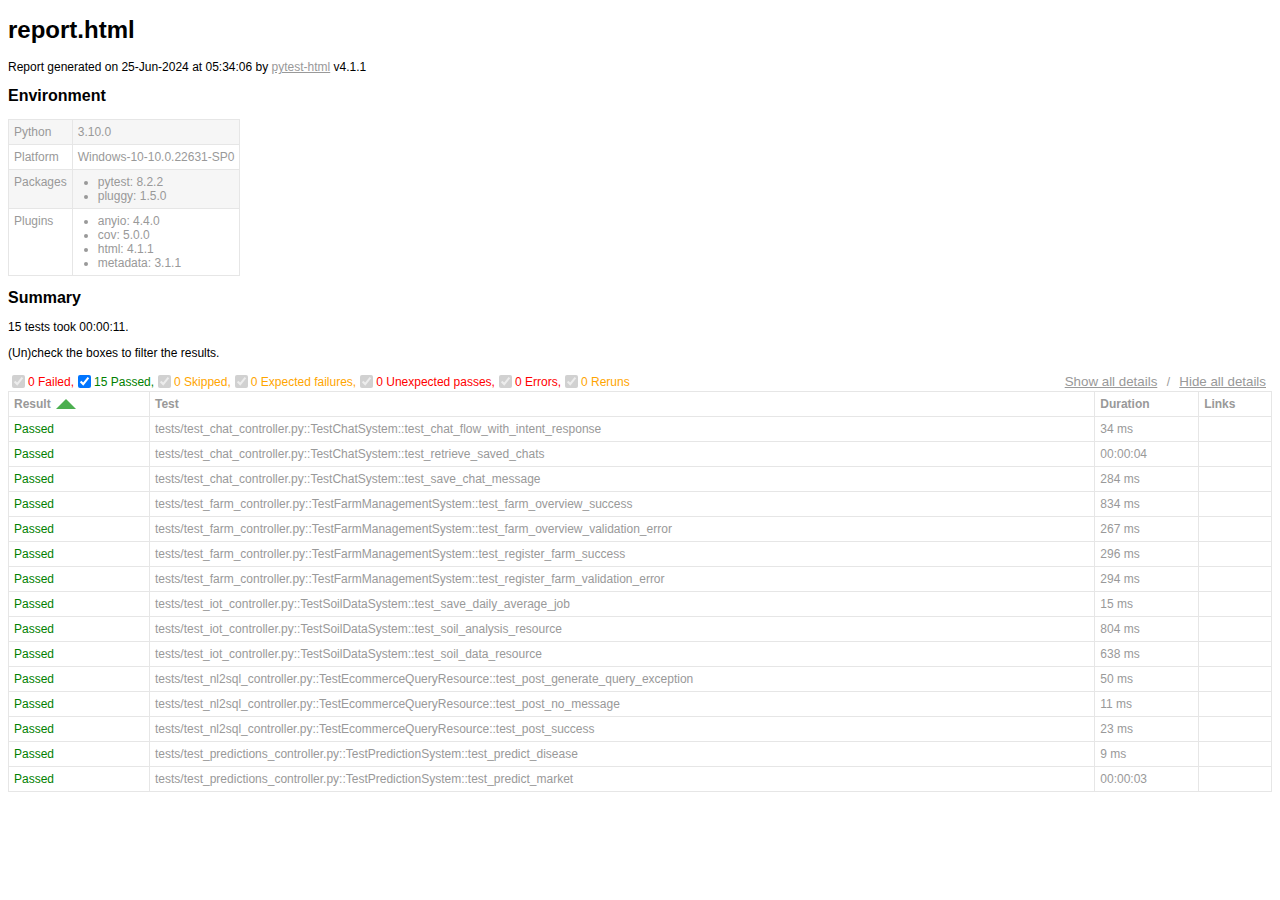
==== commit f54cfa63: "Add tests for authcontroller + fix other tests" ====
--- a/report.html
+++ b/report.html
@@ -7,7 +7,7 @@
   </head>
   <body>
     <h1 id="title">report.html</h1>
-    <p>Report generated on 24-Jun-2024 at 07:00:08 by <a href="https://pypi.python.org/pypi/pytest-html">pytest-html</a>
+    <p>Report generated on 25-Jun-2024 at 05:34:06 by <a href="https://pypi.python.org/pypi/pytest-html">pytest-html</a>
         v4.1.1</p>
     <div id="environment-header">
       <h2>Environment</h2>
@@ -61,7 +61,7 @@
         <h2>Summary</h2>
         <div class="additional-summary prefix">
         </div>
-        <p class="run-count">15 tests took 00:00:13.</p>
+        <p class="run-count">15 tests took 00:00:11.</p>
         <p class="filter">(Un)check the boxes to filter the results.</p>
         <div class="summary__reload">
           <div class="summary__reload__button hidden" onclick="location.reload()">
@@ -71,10 +71,10 @@
         <div class="summary__spacer"></div>
         <div class="controls">
           <div class="filters">
-            <input checked="true" class="filter" name="filter_checkbox" type="checkbox" data-test-result="failed" />
-            <span class="failed">3 Failed,</span>
+            <input checked="true" class="filter" name="filter_checkbox" type="checkbox" data-test-result="failed" disabled/>
+            <span class="failed">0 Failed,</span>
             <input checked="true" class="filter" name="filter_checkbox" type="checkbox" data-test-result="passed" />
-            <span class="passed">12 Passed,</span>
+            <span class="passed">15 Passed,</span>
             <input checked="true" class="filter" name="filter_checkbox" type="checkbox" data-test-result="skipped" disabled/>
             <span class="skipped">0 Skipped,</span>
             <input checked="true" class="filter" name="filter_checkbox" type="checkbox" data-test-result="xfailed" disabled/>
@@ -108,7 +108,7 @@
     </table>
   </body>
   <footer>
-    <div id="data-container" data-jsonblob="{&#34;environment&#34;: {&#34;Python&#34;: &#34;3.10.0&#34;, &#34;Platform&#34;: &#34;Windows-10-10.0.22631-SP0&#34;, &#34;Packages&#34;: {&#34;pytest&#34;: &#34;8.2.2&#34;, &#34;pluggy&#34;: &#34;1.5.0&#34;}, &#34;Plugins&#34;: {&#34;anyio&#34;: &#34;4.4.0&#34;, &#34;cov&#34;: &#34;5.0.0&#34;, &#34;html&#34;: &#34;4.1.1&#34;, &#34;metadata&#34;: &#34;3.1.1&#34;}}, &#34;tests&#34;: {&#34;tests/test_chat_controller.py::TestChatSystem::test_chat_flow_with_intent_response&#34;: [{&#34;extras&#34;: [], &#34;result&#34;: &#34;Passed&#34;, &#34;testId&#34;: &#34;tests/test_chat_controller.py::TestChatSystem::test_chat_flow_with_intent_response&#34;, &#34;duration&#34;: &#34;70 ms&#34;, &#34;resultsTableRow&#34;: [&#34;&lt;td class=\&#34;col-result\&#34;&gt;Passed&lt;/td&gt;&#34;, &#34;&lt;td class=\&#34;col-testId\&#34;&gt;tests/test_chat_controller.py::TestChatSystem::test_chat_flow_with_intent_response&lt;/td&gt;&#34;, &#34;&lt;td class=\&#34;col-duration\&#34;&gt;70 ms&lt;/td&gt;&#34;, &#34;&lt;td class=\&#34;col-links\&#34;&gt;&lt;/td&gt;&#34;], &#34;log&#34;: &#34;No log output captured.&#34;}], &#34;tests/test_chat_controller.py::TestChatSystem::test_retrieve_saved_chats&#34;: [{&#34;extras&#34;: [], &#34;result&#34;: &#34;Passed&#34;, &#34;testId&#34;: &#34;tests/test_chat_controller.py::TestChatSystem::test_retrieve_saved_chats&#34;, &#34;duration&#34;: &#34;00:00:08&#34;, &#34;resultsTableRow&#34;: [&#34;&lt;td class=\&#34;col-result\&#34;&gt;Passed&lt;/td&gt;&#34;, &#34;&lt;td class=\&#34;col-testId\&#34;&gt;tests/test_chat_controller.py::TestChatSystem::test_retrieve_saved_chats&lt;/td&gt;&#34;, &#34;&lt;td class=\&#34;col-duration\&#34;&gt;00:00:08&lt;/td&gt;&#34;, &#34;&lt;td class=\&#34;col-links\&#34;&gt;&lt;/td&gt;&#34;], &#34;log&#34;: &#34;No log output captured.&#34;}], &#34;tests/test_chat_controller.py::TestChatSystem::test_save_chat_message&#34;: [{&#34;extras&#34;: [], &#34;result&#34;: &#34;Passed&#34;, &#34;testId&#34;: &#34;tests/test_chat_controller.py::TestChatSystem::test_save_chat_message&#34;, &#34;duration&#34;: &#34;443 ms&#34;, &#34;resultsTableRow&#34;: [&#34;&lt;td class=\&#34;col-result\&#34;&gt;Passed&lt;/td&gt;&#34;, &#34;&lt;td class=\&#34;col-testId\&#34;&gt;tests/test_chat_controller.py::TestChatSystem::test_save_chat_message&lt;/td&gt;&#34;, &#34;&lt;td class=\&#34;col-duration\&#34;&gt;443 ms&lt;/td&gt;&#34;, &#34;&lt;td class=\&#34;col-links\&#34;&gt;&lt;/td&gt;&#34;], &#34;log&#34;: &#34;----------------------------- Captured stdout call -----------------------------\n{&amp;quot;success&amp;quot;:&amp;quot;Message saved successfully&amp;quot;}\n\n&#34;}], &#34;tests/test_farm_controller.py::TestFarmManagementSystem::test_farm_overview_success&#34;: [{&#34;extras&#34;: [], &#34;result&#34;: &#34;Passed&#34;, &#34;testId&#34;: &#34;tests/test_farm_controller.py::TestFarmManagementSystem::test_farm_overview_success&#34;, &#34;duration&#34;: &#34;397 ms&#34;, &#34;resultsTableRow&#34;: [&#34;&lt;td class=\&#34;col-result\&#34;&gt;Passed&lt;/td&gt;&#34;, &#34;&lt;td class=\&#34;col-testId\&#34;&gt;tests/test_farm_controller.py::TestFarmManagementSystem::test_farm_overview_success&lt;/td&gt;&#34;, &#34;&lt;td class=\&#34;col-duration\&#34;&gt;397 ms&lt;/td&gt;&#34;, &#34;&lt;td class=\&#34;col-links\&#34;&gt;&lt;/td&gt;&#34;], &#34;log&#34;: &#34;No log output captured.&#34;}], &#34;tests/test_farm_controller.py::TestFarmManagementSystem::test_farm_overview_validation_error&#34;: [{&#34;extras&#34;: [], &#34;result&#34;: &#34;Passed&#34;, &#34;testId&#34;: &#34;tests/test_farm_controller.py::TestFarmManagementSystem::test_farm_overview_validation_error&#34;, &#34;duration&#34;: &#34;507 ms&#34;, &#34;resultsTableRow&#34;: [&#34;&lt;td class=\&#34;col-result\&#34;&gt;Passed&lt;/td&gt;&#34;, &#34;&lt;td class=\&#34;col-testId\&#34;&gt;tests/test_farm_controller.py::TestFarmManagementSystem::test_farm_overview_validation_error&lt;/td&gt;&#34;, &#34;&lt;td class=\&#34;col-duration\&#34;&gt;507 ms&lt;/td&gt;&#34;, &#34;&lt;td class=\&#34;col-links\&#34;&gt;&lt;/td&gt;&#34;], &#34;log&#34;: &#34;No log output captured.&#34;}], &#34;tests/test_farm_controller.py::TestFarmManagementSystem::test_register_farm_success&#34;: [{&#34;extras&#34;: [], &#34;result&#34;: &#34;Passed&#34;, &#34;testId&#34;: &#34;tests/test_farm_controller.py::TestFarmManagementSystem::test_register_farm_success&#34;, &#34;duration&#34;: &#34;408 ms&#34;, &#34;resultsTableRow&#34;: [&#34;&lt;td class=\&#34;col-result\&#34;&gt;Passed&lt;/td&gt;&#34;, &#34;&lt;td class=\&#34;col-testId\&#34;&gt;tests/test_farm_controller.py::TestFarmManagementSystem::test_register_farm_success&lt;/td&gt;&#34;, &#34;&lt;td class=\&#34;col-duration\&#34;&gt;408 ms&lt;/td&gt;&#34;, &#34;&lt;td class=\&#34;col-links\&#34;&gt;&lt;/td&gt;&#34;], &#34;log&#34;: &#34;No log output captured.&#34;}], &#34;tests/test_farm_controller.py::TestFarmManagementSystem::test_register_farm_validation_error&#34;: [{&#34;extras&#34;: [], &#34;result&#34;: &#34;Passed&#34;, &#34;testId&#34;: &#34;tests/test_farm_controller.py::TestFarmManagementSystem::test_register_farm_validation_error&#34;, &#34;duration&#34;: &#34;358 ms&#34;, &#34;resultsTableRow&#34;: [&#34;&lt;td class=\&#34;col-result\&#34;&gt;Passed&lt;/td&gt;&#34;, &#34;&lt;td class=\&#34;col-testId\&#34;&gt;tests/test_farm_controller.py::TestFarmManagementSystem::test_register_farm_validation_error&lt;/td&gt;&#34;, &#34;&lt;td class=\&#34;col-duration\&#34;&gt;358 ms&lt;/td&gt;&#34;, &#34;&lt;td class=\&#34;col-links\&#34;&gt;&lt;/td&gt;&#34;], &#34;log&#34;: &#34;------------------------------ Captured log call -------------------------------\nERROR    root:auth.py:18 Verification failed No user record found for the provided user ID: mocked_id_token.\n\n&#34;}], &#34;tests/test_iot_controller.py::TestSoilDataSystem::test_save_daily_average_job&#34;: [{&#34;extras&#34;: [], &#34;result&#34;: &#34;Failed&#34;, &#34;testId&#34;: &#34;tests/test_iot_controller.py::TestSoilDataSystem::test_save_daily_average_job&#34;, &#34;duration&#34;: &#34;10 ms&#34;, &#34;resultsTableRow&#34;: [&#34;&lt;td class=\&#34;col-result\&#34;&gt;Failed&lt;/td&gt;&#34;, &#34;&lt;td class=\&#34;col-testId\&#34;&gt;tests/test_iot_controller.py::TestSoilDataSystem::test_save_daily_average_job&lt;/td&gt;&#34;, &#34;&lt;td class=\&#34;col-duration\&#34;&gt;10 ms&lt;/td&gt;&#34;, &#34;&lt;td class=\&#34;col-links\&#34;&gt;&lt;/td&gt;&#34;], &#34;log&#34;: &#34;C:\\Users\\HP\\AppData\\Local\\Programs\\Python\\Python310\\lib\\unittest\\mock.py:1367: in patched\n    with self.decoration_helper(patched,\nC:\\Users\\HP\\AppData\\Local\\Programs\\Python\\Python310\\lib\\contextlib.py:135: in __enter__\n    return next(self.gen)\nC:\\Users\\HP\\AppData\\Local\\Programs\\Python\\Python310\\lib\\unittest\\mock.py:1349: in decoration_helper\n    arg = exit_stack.enter_context(patching)\nC:\\Users\\HP\\AppData\\Local\\Programs\\Python\\Python310\\lib\\contextlib.py:492: in enter_context\n    result = _cm_type.__enter__(cm)\nC:\\Users\\HP\\AppData\\Local\\Programs\\Python\\Python310\\lib\\unittest\\mock.py:1422: in __enter__\n    self.target = self.getter()\nC:\\Users\\HP\\AppData\\Local\\Programs\\Python\\Python310\\lib\\unittest\\mock.py:1609: in &amp;lt;lambda&amp;gt;\n    getter = lambda: _importer(target)\nC:\\Users\\HP\\AppData\\Local\\Programs\\Python\\Python310\\lib\\unittest\\mock.py:1252: in _importer\n    thing = _dot_lookup(thing, comp, import_path)\n_ _ _ _ _ _ _ _ _ _ _ _ _ _ _ _ _ _ _ _ _ _ _ _ _ _ _ _ _ _ _ _ _ _ _ _ _ _ _ _ _ _ _ _ _ _ _ _ _ _ _ _ _ _ _ _ _ _ _ _\n\nthing = &amp;lt;module &amp;#x27;src.controllers.iot_controller&amp;#x27; from &amp;#x27;C:\\\\Users\\\\HP\\\\OneDrive - Ashesi University\\\\Desktop\\\\capstone\\\\intelli-agric-backend\\\\src\\\\controllers\\\\iot_controller.py&amp;#x27;&amp;gt;\ncomp = &amp;#x27;database&amp;#x27;, import_path = &amp;#x27;src.controllers.iot_controller.database&amp;#x27;\n\n    def _dot_lookup(thing, comp, import_path):\n        try:\n            return getattr(thing, comp)\n        except AttributeError:\n&amp;gt;           __import__(import_path)\nE           ModuleNotFoundError: No module named &amp;#x27;src.controllers.iot_controller.database&amp;#x27;; &amp;#x27;src.controllers.iot_controller&amp;#x27; is not a package\n\nC:\\Users\\HP\\AppData\\Local\\Programs\\Python\\Python310\\lib\\unittest\\mock.py:1241: ModuleNotFoundError\n&#34;}], &#34;tests/test_iot_controller.py::TestSoilDataSystem::test_soil_analysis_resource&#34;: [{&#34;extras&#34;: [], &#34;result&#34;: &#34;Passed&#34;, &#34;testId&#34;: &#34;tests/test_iot_controller.py::TestSoilDataSystem::test_soil_analysis_resource&#34;, &#34;duration&#34;: &#34;274 ms&#34;, &#34;resultsTableRow&#34;: [&#34;&lt;td class=\&#34;col-result\&#34;&gt;Passed&lt;/td&gt;&#34;, &#34;&lt;td class=\&#34;col-testId\&#34;&gt;tests/test_iot_controller.py::TestSoilDataSystem::test_soil_analysis_resource&lt;/td&gt;&#34;, &#34;&lt;td class=\&#34;col-duration\&#34;&gt;274 ms&lt;/td&gt;&#34;, &#34;&lt;td class=\&#34;col-links\&#34;&gt;&lt;/td&gt;&#34;], &#34;log&#34;: &#34;No log output captured.&#34;}], &#34;tests/test_iot_controller.py::TestSoilDataSystem::test_soil_data_resource&#34;: [{&#34;extras&#34;: [], &#34;result&#34;: &#34;Passed&#34;, &#34;testId&#34;: &#34;tests/test_iot_controller.py::TestSoilDataSystem::test_soil_data_resource&#34;, &#34;duration&#34;: &#34;286 ms&#34;, &#34;resultsTableRow&#34;: [&#34;&lt;td class=\&#34;col-result\&#34;&gt;Passed&lt;/td&gt;&#34;, &#34;&lt;td class=\&#34;col-testId\&#34;&gt;tests/test_iot_controller.py::TestSoilDataSystem::test_soil_data_resource&lt;/td&gt;&#34;, &#34;&lt;td class=\&#34;col-duration\&#34;&gt;286 ms&lt;/td&gt;&#34;, &#34;&lt;td class=\&#34;col-links\&#34;&gt;&lt;/td&gt;&#34;], &#34;log&#34;: &#34;No log output captured.&#34;}], &#34;tests/test_nl2sql_controller.py::TestEcommerceQueryResource::test_post_generate_query_exception&#34;: [{&#34;extras&#34;: [], &#34;result&#34;: &#34;Passed&#34;, &#34;testId&#34;: &#34;tests/test_nl2sql_controller.py::TestEcommerceQueryResource::test_post_generate_query_exception&#34;, &#34;duration&#34;: &#34;66 ms&#34;, &#34;resultsTableRow&#34;: [&#34;&lt;td class=\&#34;col-result\&#34;&gt;Passed&lt;/td&gt;&#34;, &#34;&lt;td class=\&#34;col-testId\&#34;&gt;tests/test_nl2sql_controller.py::TestEcommerceQueryResource::test_post_generate_query_exception&lt;/td&gt;&#34;, &#34;&lt;td class=\&#34;col-duration\&#34;&gt;66 ms&lt;/td&gt;&#34;, &#34;&lt;td class=\&#34;col-links\&#34;&gt;&lt;/td&gt;&#34;], &#34;log&#34;: &#34;------------------------------ Captured log call -------------------------------\nERROR    root:nl2sql_controller.py:84 Error processing query - 1 validation error for _QuerySQLDataBaseToolInput\nquery\n  field required (type=value_error.missing)\n\n&#34;}], &#34;tests/test_nl2sql_controller.py::TestEcommerceQueryResource::test_post_no_message&#34;: [{&#34;extras&#34;: [], &#34;result&#34;: &#34;Passed&#34;, &#34;testId&#34;: &#34;tests/test_nl2sql_controller.py::TestEcommerceQueryResource::test_post_no_message&#34;, &#34;duration&#34;: &#34;17 ms&#34;, &#34;resultsTableRow&#34;: [&#34;&lt;td class=\&#34;col-result\&#34;&gt;Passed&lt;/td&gt;&#34;, &#34;&lt;td class=\&#34;col-testId\&#34;&gt;tests/test_nl2sql_controller.py::TestEcommerceQueryResource::test_post_no_message&lt;/td&gt;&#34;, &#34;&lt;td class=\&#34;col-duration\&#34;&gt;17 ms&lt;/td&gt;&#34;, &#34;&lt;td class=\&#34;col-links\&#34;&gt;&lt;/td&gt;&#34;], &#34;log&#34;: &#34;No log output captured.&#34;}], &#34;tests/test_nl2sql_controller.py::TestEcommerceQueryResource::test_post_success&#34;: [{&#34;extras&#34;: [], &#34;result&#34;: &#34;Passed&#34;, &#34;testId&#34;: &#34;tests/test_nl2sql_controller.py::TestEcommerceQueryResource::test_post_success&#34;, &#34;duration&#34;: &#34;49 ms&#34;, &#34;resultsTableRow&#34;: [&#34;&lt;td class=\&#34;col-result\&#34;&gt;Passed&lt;/td&gt;&#34;, &#34;&lt;td class=\&#34;col-testId\&#34;&gt;tests/test_nl2sql_controller.py::TestEcommerceQueryResource::test_post_success&lt;/td&gt;&#34;, &#34;&lt;td class=\&#34;col-duration\&#34;&gt;49 ms&lt;/td&gt;&#34;, &#34;&lt;td class=\&#34;col-links\&#34;&gt;&lt;/td&gt;&#34;], &#34;log&#34;: &#34;No log output captured.&#34;}], &#34;tests/test_predictions_controller.py::TestPredictionSystem::test_predict_disease&#34;: [{&#34;extras&#34;: [], &#34;result&#34;: &#34;Failed&#34;, &#34;testId&#34;: &#34;tests/test_predictions_controller.py::TestPredictionSystem::test_predict_disease&#34;, &#34;duration&#34;: &#34;9 ms&#34;, &#34;resultsTableRow&#34;: [&#34;&lt;td class=\&#34;col-result\&#34;&gt;Failed&lt;/td&gt;&#34;, &#34;&lt;td class=\&#34;col-testId\&#34;&gt;tests/test_predictions_controller.py::TestPredictionSystem::test_predict_disease&lt;/td&gt;&#34;, &#34;&lt;td class=\&#34;col-duration\&#34;&gt;9 ms&lt;/td&gt;&#34;, &#34;&lt;td class=\&#34;col-links\&#34;&gt;&lt;/td&gt;&#34;], &#34;log&#34;: &#34;self = &amp;lt;tests.test_predictions_controller.TestPredictionSystem testMethod=test_predict_disease&amp;gt;\nmock_refine_response = &amp;lt;MagicMock name=&amp;#x27;refine_response&amp;#x27; id=&amp;#x27;2624024859968&amp;#x27;&amp;gt;\nmock_maize_disease_prediction = &amp;lt;MagicMock name=&amp;#x27;maize_disease_prediction&amp;#x27; id=&amp;#x27;2624026332992&amp;#x27;&amp;gt;\n\n    @patch(&amp;#x27;src.models.predictions.Predict.maize_disease_prediction&amp;#x27;)\n    @patch(&amp;#x27;src.models.chat.Chat.refine_response&amp;#x27;)\n    def test_predict_disease(self, mock_refine_response, mock_maize_disease_prediction):\n        # Configure the mocks\n        mock_maize_disease_prediction.return_value = &amp;quot;There is an 80% chance of disease.&amp;quot;\n        mock_refine_response.return_value = {&amp;quot;refined&amp;quot;: &amp;quot;disease prediction&amp;quot;, &amp;quot;message&amp;quot;: &amp;quot;There is an 80% chance that your tomato crop may be infected.&amp;quot;}\n    \n        with self.client:\n            # Make a POST request to predict disease\n&amp;gt;           response = self.client.post(&amp;#x27;/predict_disease/&amp;#x27;, json={\n                &amp;#x27;path&amp;#x27;: &amp;#x27;path/to/crop_image.jpg&amp;#x27;,\n                &amp;#x27;message&amp;#x27;: &amp;#x27;What is the condition of my crop?&amp;#x27;\n            }, headers={&amp;quot;Authorization&amp;quot;: f&amp;quot;Bearer {TOKEN}&amp;quot;})\n\ntests\\test_predictions_controller.py:25: \n_ _ _ _ _ _ _ _ _ _ _ _ _ _ _ _ _ _ _ _ _ _ _ _ _ _ _ _ _ _ _ _ _ _ _ _ _ _ _ _ _ _ _ _ _ _ _ _ _ _ _ _ _ _ _ _ _ _ _ _\nvenv\\lib\\site-packages\\werkzeug\\test.py:1167: in post\n    return self.open(*args, **kw)\nvenv\\lib\\site-packages\\flask\\testing.py:235: in open\n    response = super().open(\nvenv\\lib\\site-packages\\werkzeug\\test.py:1116: in open\n    response_parts = self.run_wsgi_app(request.environ, buffered=buffered)\nvenv\\lib\\site-packages\\werkzeug\\test.py:988: in run_wsgi_app\n    rv = run_wsgi_app(self.application, environ, buffered=buffered)\nvenv\\lib\\site-packages\\werkzeug\\test.py:1264: in run_wsgi_app\n    app_rv = app(environ, start_response)\nvenv\\lib\\site-packages\\flask\\app.py:1498: in __call__\n    return self.wsgi_app(environ, start_response)\nvenv\\lib\\site-packages\\flask\\app.py:1476: in wsgi_app\n    response = self.handle_exception(e)\nvenv\\lib\\site-packages\\flask_restx\\api.py:671: in error_router\n    return original_handler(f)\nvenv\\lib\\site-packages\\flask_cors\\extension.py:178: in wrapped_function\n    return cors_after_request(app.make_response(f(*args, **kwargs)))\nvenv\\lib\\site-packages\\flask_restx\\api.py:669: in error_router\n    return self.handle_error(e)\nvenv\\lib\\site-packages\\flask\\app.py:1473: in wsgi_app\n    response = self.full_dispatch_request()\nvenv\\lib\\site-packages\\flask\\app.py:882: in full_dispatch_request\n    rv = self.handle_user_exception(e)\nvenv\\lib\\site-packages\\flask_restx\\api.py:671: in error_router\n    return original_handler(f)\nvenv\\lib\\site-packages\\flask_cors\\extension.py:178: in wrapped_function\n    return cors_after_request(app.make_response(f(*args, **kwargs)))\nvenv\\lib\\site-packages\\flask_restx\\api.py:669: in error_router\n    return self.handle_error(e)\nvenv\\lib\\site-packages\\flask\\app.py:880: in full_dispatch_request\n    rv = self.dispatch_request()\nvenv\\lib\\site-packages\\flask\\app.py:865: in dispatch_request\n    return self.ensure_sync(self.view_functions[rule.endpoint])(**view_args)  # type: ignore[no-any-return]\nvenv\\lib\\site-packages\\flask_restx\\api.py:402: in wrapper\n    resp = resource(*args, **kwargs)\nvenv\\lib\\site-packages\\flask\\views.py:110: in view\n    return current_app.ensure_sync(self.dispatch_request)(**kwargs)  # type: ignore[no-any-return]\nvenv\\lib\\site-packages\\flask_restx\\resource.py:41: in dispatch_request\n    resp = meth(*args, **kwargs)\n_ _ _ _ _ _ _ _ _ _ _ _ _ _ _ _ _ _ _ _ _ _ _ _ _ _ _ _ _ _ _ _ _ _ _ _ _ _ _ _ _ _ _ _ _ _ _ _ _ _ _ _ _ _ _ _ _ _ _ _\n\nself = &amp;lt;src.controllers.predictions_controller.PredictDiseaseResource object at 0x00000262F42BA5C0&amp;gt;\n\n    @ns_predict_disease.expect(predict_disease_model)\n    @ns_predict_disease.response(200, &amp;#x27;Success&amp;#x27;)\n    def post(self):\n        &amp;quot;&amp;quot;&amp;quot;Predicts diseases based on the provided crop image.&amp;quot;&amp;quot;&amp;quot;\n        if &amp;#x27;conversation_history&amp;#x27; not in session:\n            session[&amp;#x27;conversation_history&amp;#x27;] = CHAT_PROMPT\n    \n        crop_img =  request.json.get(&amp;#x27;path&amp;#x27;)\n        user_input = request.json.get(&amp;#x27;message&amp;#x27;)\n    \n        # model_response = Predict.maize_disease_prediction(TEST_IMG)\n        model_response = Predict.maize_disease_prediction(crop_img)\n        refined_response = Chat.refine_response(user_input, model_response)\n    \n        # add prediction to database for verification and APIs\n&amp;gt;       DataCollection.save_disease_prediction(crop_img, refined_response, model_response[&amp;quot;disease&amp;quot;])\nE       TypeError: string indices must be integers\n\nsrc\\controllers\\predictions_controller.py:46: TypeError\n&#34;}], &#34;tests/test_predictions_controller.py::TestPredictionSystem::test_predict_market&#34;: [{&#34;extras&#34;: [], &#34;result&#34;: &#34;Failed&#34;, &#34;testId&#34;: &#34;tests/test_predictions_controller.py::TestPredictionSystem::test_predict_market&#34;, &#34;duration&#34;: &#34;00:00:02&#34;, &#34;resultsTableRow&#34;: [&#34;&lt;td class=\&#34;col-result\&#34;&gt;Failed&lt;/td&gt;&#34;, &#34;&lt;td class=\&#34;col-testId\&#34;&gt;tests/test_predictions_controller.py::TestPredictionSystem::test_predict_market&lt;/td&gt;&#34;, &#34;&lt;td class=\&#34;col-duration\&#34;&gt;00:00:02&lt;/td&gt;&#34;, &#34;&lt;td class=\&#34;col-links\&#34;&gt;&lt;/td&gt;&#34;], &#34;log&#34;: &#34;self = &amp;lt;tests.test_predictions_controller.TestPredictionSystem testMethod=test_predict_market&amp;gt;\nmock_refine_response = &amp;lt;MagicMock name=&amp;#x27;refine_response&amp;#x27; id=&amp;#x27;2624045919792&amp;#x27;&amp;gt;\nmock_market_prediction = &amp;lt;MagicMock name=&amp;#x27;market_prediction&amp;#x27; id=&amp;#x27;2624045912400&amp;#x27;&amp;gt;\n\n    @patch(&amp;#x27;src.models.predictions.Predict.market_prediction&amp;#x27;)\n    @patch(&amp;#x27;src.models.chat.Chat.refine_response&amp;#x27;)\n    def test_predict_market(self, mock_refine_response, mock_market_prediction):\n        # Configure the mocks\n        mock_market_prediction.return_value = &amp;quot;The predicted supply of maize is high.&amp;quot;\n        mock_refine_response.return_value = {&amp;quot;refined&amp;quot;: &amp;quot;market prediction&amp;quot;, &amp;quot;message&amp;quot;: &amp;quot;The predicted supply of maize in Nigeria is high compared to the average of the past 16 years.&amp;quot;}\n    \n        with self.client:\n            # Make a POST request to predict market\n            response = self.client.post(&amp;#x27;/predict_market/&amp;#x27;, json={\n                &amp;#x27;area&amp;#x27;: &amp;#x27;ghana&amp;#x27;,\n                &amp;#x27;crop&amp;#x27;: &amp;#x27;maize&amp;#x27;,\n                &amp;#x27;message&amp;#x27;: &amp;#x27;Predict future market for maize here in Ghana&amp;#x27;\n            }, headers={&amp;quot;Authorization&amp;quot;: f&amp;quot;Bearer {TOKEN}&amp;quot;})\n    \n            self.assertEqual(response.status_code, 200)\n            self.assertIn(&amp;#x27;response&amp;#x27;, response.json)\n            self.assertIn(&amp;#x27;chat_history&amp;#x27;, response.json)\n&amp;gt;           self.assertEqual(response.json[&amp;#x27;response&amp;#x27;][&amp;#x27;intent&amp;#x27;], &amp;#x27;predict agriculture market&amp;#x27;)\nE           KeyError: &amp;#x27;intent&amp;#x27;\n\ntests\\test_predictions_controller.py:62: KeyError\n&#34;}]}, &#34;renderCollapsed&#34;: [&#34;passed&#34;], &#34;initialSort&#34;: &#34;result&#34;, &#34;title&#34;: &#34;report.html&#34;}"></div>
+    <div id="data-container" data-jsonblob="{&#34;environment&#34;: {&#34;Python&#34;: &#34;3.10.0&#34;, &#34;Platform&#34;: &#34;Windows-10-10.0.22631-SP0&#34;, &#34;Packages&#34;: {&#34;pytest&#34;: &#34;8.2.2&#34;, &#34;pluggy&#34;: &#34;1.5.0&#34;}, &#34;Plugins&#34;: {&#34;anyio&#34;: &#34;4.4.0&#34;, &#34;cov&#34;: &#34;5.0.0&#34;, &#34;html&#34;: &#34;4.1.1&#34;, &#34;metadata&#34;: &#34;3.1.1&#34;}}, &#34;tests&#34;: {&#34;tests/test_chat_controller.py::TestChatSystem::test_chat_flow_with_intent_response&#34;: [{&#34;extras&#34;: [], &#34;result&#34;: &#34;Passed&#34;, &#34;testId&#34;: &#34;tests/test_chat_controller.py::TestChatSystem::test_chat_flow_with_intent_response&#34;, &#34;duration&#34;: &#34;34 ms&#34;, &#34;resultsTableRow&#34;: [&#34;&lt;td class=\&#34;col-result\&#34;&gt;Passed&lt;/td&gt;&#34;, &#34;&lt;td class=\&#34;col-testId\&#34;&gt;tests/test_chat_controller.py::TestChatSystem::test_chat_flow_with_intent_response&lt;/td&gt;&#34;, &#34;&lt;td class=\&#34;col-duration\&#34;&gt;34 ms&lt;/td&gt;&#34;, &#34;&lt;td class=\&#34;col-links\&#34;&gt;&lt;/td&gt;&#34;], &#34;log&#34;: &#34;No log output captured.&#34;}], &#34;tests/test_chat_controller.py::TestChatSystem::test_retrieve_saved_chats&#34;: [{&#34;extras&#34;: [], &#34;result&#34;: &#34;Passed&#34;, &#34;testId&#34;: &#34;tests/test_chat_controller.py::TestChatSystem::test_retrieve_saved_chats&#34;, &#34;duration&#34;: &#34;00:00:04&#34;, &#34;resultsTableRow&#34;: [&#34;&lt;td class=\&#34;col-result\&#34;&gt;Passed&lt;/td&gt;&#34;, &#34;&lt;td class=\&#34;col-testId\&#34;&gt;tests/test_chat_controller.py::TestChatSystem::test_retrieve_saved_chats&lt;/td&gt;&#34;, &#34;&lt;td class=\&#34;col-duration\&#34;&gt;00:00:04&lt;/td&gt;&#34;, &#34;&lt;td class=\&#34;col-links\&#34;&gt;&lt;/td&gt;&#34;], &#34;log&#34;: &#34;No log output captured.&#34;}], &#34;tests/test_chat_controller.py::TestChatSystem::test_save_chat_message&#34;: [{&#34;extras&#34;: [], &#34;result&#34;: &#34;Passed&#34;, &#34;testId&#34;: &#34;tests/test_chat_controller.py::TestChatSystem::test_save_chat_message&#34;, &#34;duration&#34;: &#34;284 ms&#34;, &#34;resultsTableRow&#34;: [&#34;&lt;td class=\&#34;col-result\&#34;&gt;Passed&lt;/td&gt;&#34;, &#34;&lt;td class=\&#34;col-testId\&#34;&gt;tests/test_chat_controller.py::TestChatSystem::test_save_chat_message&lt;/td&gt;&#34;, &#34;&lt;td class=\&#34;col-duration\&#34;&gt;284 ms&lt;/td&gt;&#34;, &#34;&lt;td class=\&#34;col-links\&#34;&gt;&lt;/td&gt;&#34;], &#34;log&#34;: &#34;----------------------------- Captured stdout call -----------------------------\n{&amp;quot;success&amp;quot;:&amp;quot;Message saved successfully&amp;quot;}\n\n&#34;}], &#34;tests/test_farm_controller.py::TestFarmManagementSystem::test_farm_overview_success&#34;: [{&#34;extras&#34;: [], &#34;result&#34;: &#34;Passed&#34;, &#34;testId&#34;: &#34;tests/test_farm_controller.py::TestFarmManagementSystem::test_farm_overview_success&#34;, &#34;duration&#34;: &#34;834 ms&#34;, &#34;resultsTableRow&#34;: [&#34;&lt;td class=\&#34;col-result\&#34;&gt;Passed&lt;/td&gt;&#34;, &#34;&lt;td class=\&#34;col-testId\&#34;&gt;tests/test_farm_controller.py::TestFarmManagementSystem::test_farm_overview_success&lt;/td&gt;&#34;, &#34;&lt;td class=\&#34;col-duration\&#34;&gt;834 ms&lt;/td&gt;&#34;, &#34;&lt;td class=\&#34;col-links\&#34;&gt;&lt;/td&gt;&#34;], &#34;log&#34;: &#34;No log output captured.&#34;}], &#34;tests/test_farm_controller.py::TestFarmManagementSystem::test_farm_overview_validation_error&#34;: [{&#34;extras&#34;: [], &#34;result&#34;: &#34;Passed&#34;, &#34;testId&#34;: &#34;tests/test_farm_controller.py::TestFarmManagementSystem::test_farm_overview_validation_error&#34;, &#34;duration&#34;: &#34;267 ms&#34;, &#34;resultsTableRow&#34;: [&#34;&lt;td class=\&#34;col-result\&#34;&gt;Passed&lt;/td&gt;&#34;, &#34;&lt;td class=\&#34;col-testId\&#34;&gt;tests/test_farm_controller.py::TestFarmManagementSystem::test_farm_overview_validation_error&lt;/td&gt;&#34;, &#34;&lt;td class=\&#34;col-duration\&#34;&gt;267 ms&lt;/td&gt;&#34;, &#34;&lt;td class=\&#34;col-links\&#34;&gt;&lt;/td&gt;&#34;], &#34;log&#34;: &#34;No log output captured.&#34;}], &#34;tests/test_farm_controller.py::TestFarmManagementSystem::test_register_farm_success&#34;: [{&#34;extras&#34;: [], &#34;result&#34;: &#34;Passed&#34;, &#34;testId&#34;: &#34;tests/test_farm_controller.py::TestFarmManagementSystem::test_register_farm_success&#34;, &#34;duration&#34;: &#34;296 ms&#34;, &#34;resultsTableRow&#34;: [&#34;&lt;td class=\&#34;col-result\&#34;&gt;Passed&lt;/td&gt;&#34;, &#34;&lt;td class=\&#34;col-testId\&#34;&gt;tests/test_farm_controller.py::TestFarmManagementSystem::test_register_farm_success&lt;/td&gt;&#34;, &#34;&lt;td class=\&#34;col-duration\&#34;&gt;296 ms&lt;/td&gt;&#34;, &#34;&lt;td class=\&#34;col-links\&#34;&gt;&lt;/td&gt;&#34;], &#34;log&#34;: &#34;No log output captured.&#34;}], &#34;tests/test_farm_controller.py::TestFarmManagementSystem::test_register_farm_validation_error&#34;: [{&#34;extras&#34;: [], &#34;result&#34;: &#34;Passed&#34;, &#34;testId&#34;: &#34;tests/test_farm_controller.py::TestFarmManagementSystem::test_register_farm_validation_error&#34;, &#34;duration&#34;: &#34;294 ms&#34;, &#34;resultsTableRow&#34;: [&#34;&lt;td class=\&#34;col-result\&#34;&gt;Passed&lt;/td&gt;&#34;, &#34;&lt;td class=\&#34;col-testId\&#34;&gt;tests/test_farm_controller.py::TestFarmManagementSystem::test_register_farm_validation_error&lt;/td&gt;&#34;, &#34;&lt;td class=\&#34;col-duration\&#34;&gt;294 ms&lt;/td&gt;&#34;, &#34;&lt;td class=\&#34;col-links\&#34;&gt;&lt;/td&gt;&#34;], &#34;log&#34;: &#34;------------------------------ Captured log call -------------------------------\nERROR    root:auth.py:18 Verification failed No user record found for the provided user ID: mocked_id_token.\n\n&#34;}], &#34;tests/test_iot_controller.py::TestSoilDataSystem::test_save_daily_average_job&#34;: [{&#34;extras&#34;: [], &#34;result&#34;: &#34;Passed&#34;, &#34;testId&#34;: &#34;tests/test_iot_controller.py::TestSoilDataSystem::test_save_daily_average_job&#34;, &#34;duration&#34;: &#34;15 ms&#34;, &#34;resultsTableRow&#34;: [&#34;&lt;td class=\&#34;col-result\&#34;&gt;Passed&lt;/td&gt;&#34;, &#34;&lt;td class=\&#34;col-testId\&#34;&gt;tests/test_iot_controller.py::TestSoilDataSystem::test_save_daily_average_job&lt;/td&gt;&#34;, &#34;&lt;td class=\&#34;col-duration\&#34;&gt;15 ms&lt;/td&gt;&#34;, &#34;&lt;td class=\&#34;col-links\&#34;&gt;&lt;/td&gt;&#34;], &#34;log&#34;: &#34;------------------------------ Captured log call -------------------------------\nERROR    root:iot_controller.py:150 Error in save_daily_average: &amp;#x27;str&amp;#x27; object has no attribute &amp;#x27;clear&amp;#x27;\n\n&#34;}], &#34;tests/test_iot_controller.py::TestSoilDataSystem::test_soil_analysis_resource&#34;: [{&#34;extras&#34;: [], &#34;result&#34;: &#34;Passed&#34;, &#34;testId&#34;: &#34;tests/test_iot_controller.py::TestSoilDataSystem::test_soil_analysis_resource&#34;, &#34;duration&#34;: &#34;804 ms&#34;, &#34;resultsTableRow&#34;: [&#34;&lt;td class=\&#34;col-result\&#34;&gt;Passed&lt;/td&gt;&#34;, &#34;&lt;td class=\&#34;col-testId\&#34;&gt;tests/test_iot_controller.py::TestSoilDataSystem::test_soil_analysis_resource&lt;/td&gt;&#34;, &#34;&lt;td class=\&#34;col-duration\&#34;&gt;804 ms&lt;/td&gt;&#34;, &#34;&lt;td class=\&#34;col-links\&#34;&gt;&lt;/td&gt;&#34;], &#34;log&#34;: &#34;No log output captured.&#34;}], &#34;tests/test_iot_controller.py::TestSoilDataSystem::test_soil_data_resource&#34;: [{&#34;extras&#34;: [], &#34;result&#34;: &#34;Passed&#34;, &#34;testId&#34;: &#34;tests/test_iot_controller.py::TestSoilDataSystem::test_soil_data_resource&#34;, &#34;duration&#34;: &#34;638 ms&#34;, &#34;resultsTableRow&#34;: [&#34;&lt;td class=\&#34;col-result\&#34;&gt;Passed&lt;/td&gt;&#34;, &#34;&lt;td class=\&#34;col-testId\&#34;&gt;tests/test_iot_controller.py::TestSoilDataSystem::test_soil_data_resource&lt;/td&gt;&#34;, &#34;&lt;td class=\&#34;col-duration\&#34;&gt;638 ms&lt;/td&gt;&#34;, &#34;&lt;td class=\&#34;col-links\&#34;&gt;&lt;/td&gt;&#34;], &#34;log&#34;: &#34;No log output captured.&#34;}], &#34;tests/test_nl2sql_controller.py::TestEcommerceQueryResource::test_post_generate_query_exception&#34;: [{&#34;extras&#34;: [], &#34;result&#34;: &#34;Passed&#34;, &#34;testId&#34;: &#34;tests/test_nl2sql_controller.py::TestEcommerceQueryResource::test_post_generate_query_exception&#34;, &#34;duration&#34;: &#34;50 ms&#34;, &#34;resultsTableRow&#34;: [&#34;&lt;td class=\&#34;col-result\&#34;&gt;Passed&lt;/td&gt;&#34;, &#34;&lt;td class=\&#34;col-testId\&#34;&gt;tests/test_nl2sql_controller.py::TestEcommerceQueryResource::test_post_generate_query_exception&lt;/td&gt;&#34;, &#34;&lt;td class=\&#34;col-duration\&#34;&gt;50 ms&lt;/td&gt;&#34;, &#34;&lt;td class=\&#34;col-links\&#34;&gt;&lt;/td&gt;&#34;], &#34;log&#34;: &#34;------------------------------ Captured log call -------------------------------\nERROR    root:nl2sql_controller.py:84 Error processing query - 1 validation error for _QuerySQLDataBaseToolInput\nquery\n  field required (type=value_error.missing)\n\n&#34;}], &#34;tests/test_nl2sql_controller.py::TestEcommerceQueryResource::test_post_no_message&#34;: [{&#34;extras&#34;: [], &#34;result&#34;: &#34;Passed&#34;, &#34;testId&#34;: &#34;tests/test_nl2sql_controller.py::TestEcommerceQueryResource::test_post_no_message&#34;, &#34;duration&#34;: &#34;11 ms&#34;, &#34;resultsTableRow&#34;: [&#34;&lt;td class=\&#34;col-result\&#34;&gt;Passed&lt;/td&gt;&#34;, &#34;&lt;td class=\&#34;col-testId\&#34;&gt;tests/test_nl2sql_controller.py::TestEcommerceQueryResource::test_post_no_message&lt;/td&gt;&#34;, &#34;&lt;td class=\&#34;col-duration\&#34;&gt;11 ms&lt;/td&gt;&#34;, &#34;&lt;td class=\&#34;col-links\&#34;&gt;&lt;/td&gt;&#34;], &#34;log&#34;: &#34;No log output captured.&#34;}], &#34;tests/test_nl2sql_controller.py::TestEcommerceQueryResource::test_post_success&#34;: [{&#34;extras&#34;: [], &#34;result&#34;: &#34;Passed&#34;, &#34;testId&#34;: &#34;tests/test_nl2sql_controller.py::TestEcommerceQueryResource::test_post_success&#34;, &#34;duration&#34;: &#34;23 ms&#34;, &#34;resultsTableRow&#34;: [&#34;&lt;td class=\&#34;col-result\&#34;&gt;Passed&lt;/td&gt;&#34;, &#34;&lt;td class=\&#34;col-testId\&#34;&gt;tests/test_nl2sql_controller.py::TestEcommerceQueryResource::test_post_success&lt;/td&gt;&#34;, &#34;&lt;td class=\&#34;col-duration\&#34;&gt;23 ms&lt;/td&gt;&#34;, &#34;&lt;td class=\&#34;col-links\&#34;&gt;&lt;/td&gt;&#34;], &#34;log&#34;: &#34;No log output captured.&#34;}], &#34;tests/test_predictions_controller.py::TestPredictionSystem::test_predict_disease&#34;: [{&#34;extras&#34;: [], &#34;result&#34;: &#34;Passed&#34;, &#34;testId&#34;: &#34;tests/test_predictions_controller.py::TestPredictionSystem::test_predict_disease&#34;, &#34;duration&#34;: &#34;9 ms&#34;, &#34;resultsTableRow&#34;: [&#34;&lt;td class=\&#34;col-result\&#34;&gt;Passed&lt;/td&gt;&#34;, &#34;&lt;td class=\&#34;col-testId\&#34;&gt;tests/test_predictions_controller.py::TestPredictionSystem::test_predict_disease&lt;/td&gt;&#34;, &#34;&lt;td class=\&#34;col-duration\&#34;&gt;9 ms&lt;/td&gt;&#34;, &#34;&lt;td class=\&#34;col-links\&#34;&gt;&lt;/td&gt;&#34;], &#34;log&#34;: &#34;No log output captured.&#34;}], &#34;tests/test_predictions_controller.py::TestPredictionSystem::test_predict_market&#34;: [{&#34;extras&#34;: [], &#34;result&#34;: &#34;Passed&#34;, &#34;testId&#34;: &#34;tests/test_predictions_controller.py::TestPredictionSystem::test_predict_market&#34;, &#34;duration&#34;: &#34;00:00:03&#34;, &#34;resultsTableRow&#34;: [&#34;&lt;td class=\&#34;col-result\&#34;&gt;Passed&lt;/td&gt;&#34;, &#34;&lt;td class=\&#34;col-testId\&#34;&gt;tests/test_predictions_controller.py::TestPredictionSystem::test_predict_market&lt;/td&gt;&#34;, &#34;&lt;td class=\&#34;col-duration\&#34;&gt;00:00:03&lt;/td&gt;&#34;, &#34;&lt;td class=\&#34;col-links\&#34;&gt;&lt;/td&gt;&#34;], &#34;log&#34;: &#34;No log output captured.&#34;}]}, &#34;renderCollapsed&#34;: [&#34;passed&#34;], &#34;initialSort&#34;: &#34;result&#34;, &#34;title&#34;: &#34;report.html&#34;}"></div>
     <script>
       (function(){function r(e,n,t){function o(i,f){if(!n[i]){if(!e[i]){var c="function"==typeof require&&require;if(!f&&c)return c(i,!0);if(u)return u(i,!0);var a=new Error("Cannot find module '"+i+"'");throw a.code="MODULE_NOT_FOUND",a}var p=n[i]={exports:{}};e[i][0].call(p.exports,function(r){var n=e[i][1][r];return o(n||r)},p,p.exports,r,e,n,t)}return n[i].exports}for(var u="function"==typeof require&&require,i=0;i<t.length;i++)o(t[i]);return o}return r})()({1:[function(require,module,exports){
 const { getCollapsedCategory, setCollapsedIds } = require('./storage.js')
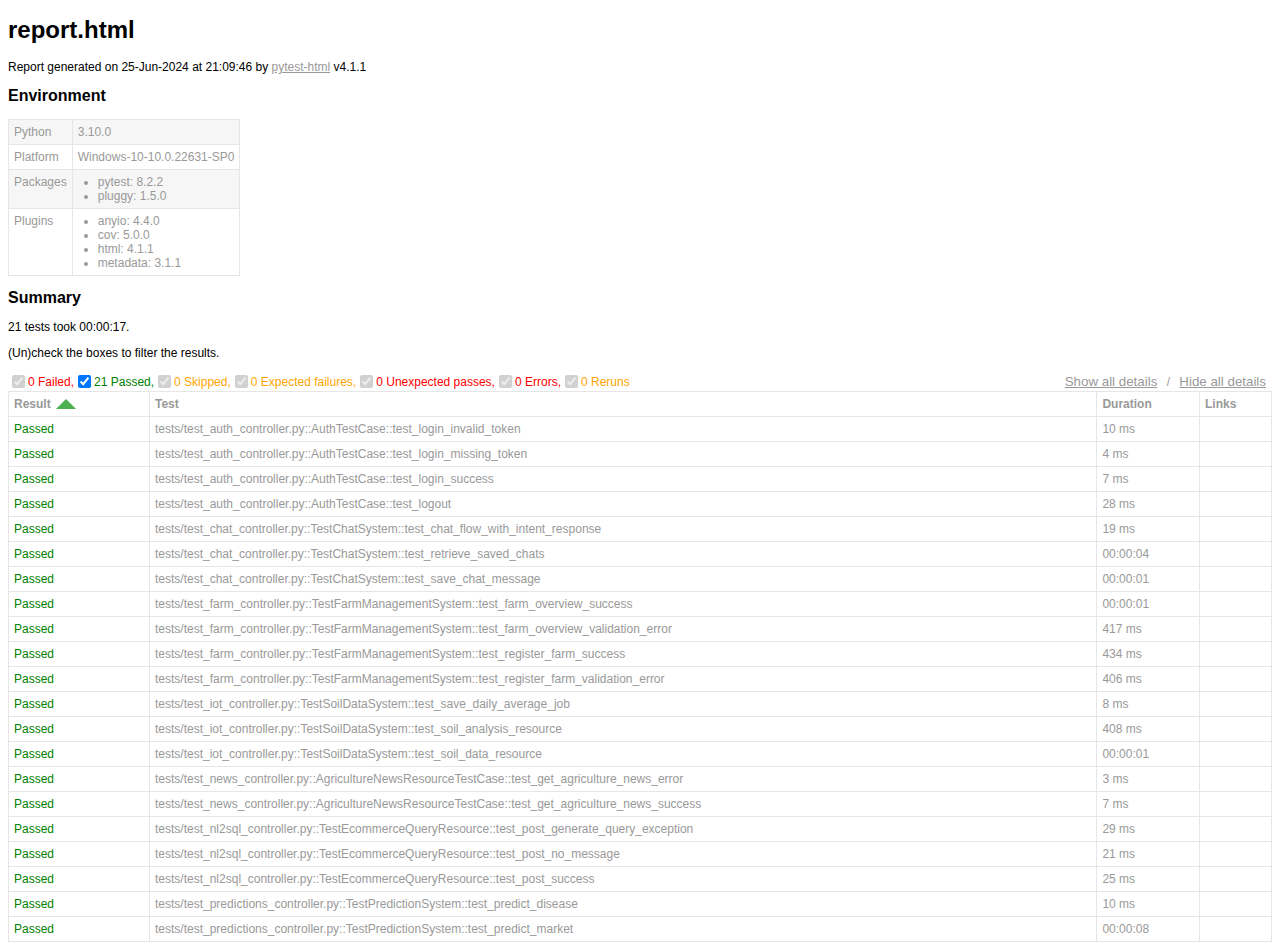
==== commit 33e076ba: "Add tests for news controller + fix multiple images disease prediction" ====
--- a/report.html
+++ b/report.html
@@ -7,7 +7,7 @@
   </head>
   <body>
     <h1 id="title">report.html</h1>
-    <p>Report generated on 25-Jun-2024 at 05:34:06 by <a href="https://pypi.python.org/pypi/pytest-html">pytest-html</a>
+    <p>Report generated on 25-Jun-2024 at 21:09:46 by <a href="https://pypi.python.org/pypi/pytest-html">pytest-html</a>
         v4.1.1</p>
     <div id="environment-header">
       <h2>Environment</h2>
@@ -61,7 +61,7 @@
         <h2>Summary</h2>
         <div class="additional-summary prefix">
         </div>
-        <p class="run-count">15 tests took 00:00:11.</p>
+        <p class="run-count">21 tests took 00:00:17.</p>
         <p class="filter">(Un)check the boxes to filter the results.</p>
         <div class="summary__reload">
           <div class="summary__reload__button hidden" onclick="location.reload()">
@@ -74,7 +74,7 @@
             <input checked="true" class="filter" name="filter_checkbox" type="checkbox" data-test-result="failed" disabled/>
             <span class="failed">0 Failed,</span>
             <input checked="true" class="filter" name="filter_checkbox" type="checkbox" data-test-result="passed" />
-            <span class="passed">15 Passed,</span>
+            <span class="passed">21 Passed,</span>
             <input checked="true" class="filter" name="filter_checkbox" type="checkbox" data-test-result="skipped" disabled/>
             <span class="skipped">0 Skipped,</span>
             <input checked="true" class="filter" name="filter_checkbox" type="checkbox" data-test-result="xfailed" disabled/>
@@ -108,7 +108,7 @@
     </table>
   </body>
   <footer>
-    <div id="data-container" data-jsonblob="{&#34;environment&#34;: {&#34;Python&#34;: &#34;3.10.0&#34;, &#34;Platform&#34;: &#34;Windows-10-10.0.22631-SP0&#34;, &#34;Packages&#34;: {&#34;pytest&#34;: &#34;8.2.2&#34;, &#34;pluggy&#34;: &#34;1.5.0&#34;}, &#34;Plugins&#34;: {&#34;anyio&#34;: &#34;4.4.0&#34;, &#34;cov&#34;: &#34;5.0.0&#34;, &#34;html&#34;: &#34;4.1.1&#34;, &#34;metadata&#34;: &#34;3.1.1&#34;}}, &#34;tests&#34;: {&#34;tests/test_chat_controller.py::TestChatSystem::test_chat_flow_with_intent_response&#34;: [{&#34;extras&#34;: [], &#34;result&#34;: &#34;Passed&#34;, &#34;testId&#34;: &#34;tests/test_chat_controller.py::TestChatSystem::test_chat_flow_with_intent_response&#34;, &#34;duration&#34;: &#34;34 ms&#34;, &#34;resultsTableRow&#34;: [&#34;&lt;td class=\&#34;col-result\&#34;&gt;Passed&lt;/td&gt;&#34;, &#34;&lt;td class=\&#34;col-testId\&#34;&gt;tests/test_chat_controller.py::TestChatSystem::test_chat_flow_with_intent_response&lt;/td&gt;&#34;, &#34;&lt;td class=\&#34;col-duration\&#34;&gt;34 ms&lt;/td&gt;&#34;, &#34;&lt;td class=\&#34;col-links\&#34;&gt;&lt;/td&gt;&#34;], &#34;log&#34;: &#34;No log output captured.&#34;}], &#34;tests/test_chat_controller.py::TestChatSystem::test_retrieve_saved_chats&#34;: [{&#34;extras&#34;: [], &#34;result&#34;: &#34;Passed&#34;, &#34;testId&#34;: &#34;tests/test_chat_controller.py::TestChatSystem::test_retrieve_saved_chats&#34;, &#34;duration&#34;: &#34;00:00:04&#34;, &#34;resultsTableRow&#34;: [&#34;&lt;td class=\&#34;col-result\&#34;&gt;Passed&lt;/td&gt;&#34;, &#34;&lt;td class=\&#34;col-testId\&#34;&gt;tests/test_chat_controller.py::TestChatSystem::test_retrieve_saved_chats&lt;/td&gt;&#34;, &#34;&lt;td class=\&#34;col-duration\&#34;&gt;00:00:04&lt;/td&gt;&#34;, &#34;&lt;td class=\&#34;col-links\&#34;&gt;&lt;/td&gt;&#34;], &#34;log&#34;: &#34;No log output captured.&#34;}], &#34;tests/test_chat_controller.py::TestChatSystem::test_save_chat_message&#34;: [{&#34;extras&#34;: [], &#34;result&#34;: &#34;Passed&#34;, &#34;testId&#34;: &#34;tests/test_chat_controller.py::TestChatSystem::test_save_chat_message&#34;, &#34;duration&#34;: &#34;284 ms&#34;, &#34;resultsTableRow&#34;: [&#34;&lt;td class=\&#34;col-result\&#34;&gt;Passed&lt;/td&gt;&#34;, &#34;&lt;td class=\&#34;col-testId\&#34;&gt;tests/test_chat_controller.py::TestChatSystem::test_save_chat_message&lt;/td&gt;&#34;, &#34;&lt;td class=\&#34;col-duration\&#34;&gt;284 ms&lt;/td&gt;&#34;, &#34;&lt;td class=\&#34;col-links\&#34;&gt;&lt;/td&gt;&#34;], &#34;log&#34;: &#34;----------------------------- Captured stdout call -----------------------------\n{&amp;quot;success&amp;quot;:&amp;quot;Message saved successfully&amp;quot;}\n\n&#34;}], &#34;tests/test_farm_controller.py::TestFarmManagementSystem::test_farm_overview_success&#34;: [{&#34;extras&#34;: [], &#34;result&#34;: &#34;Passed&#34;, &#34;testId&#34;: &#34;tests/test_farm_controller.py::TestFarmManagementSystem::test_farm_overview_success&#34;, &#34;duration&#34;: &#34;834 ms&#34;, &#34;resultsTableRow&#34;: [&#34;&lt;td class=\&#34;col-result\&#34;&gt;Passed&lt;/td&gt;&#34;, &#34;&lt;td class=\&#34;col-testId\&#34;&gt;tests/test_farm_controller.py::TestFarmManagementSystem::test_farm_overview_success&lt;/td&gt;&#34;, &#34;&lt;td class=\&#34;col-duration\&#34;&gt;834 ms&lt;/td&gt;&#34;, &#34;&lt;td class=\&#34;col-links\&#34;&gt;&lt;/td&gt;&#34;], &#34;log&#34;: &#34;No log output captured.&#34;}], &#34;tests/test_farm_controller.py::TestFarmManagementSystem::test_farm_overview_validation_error&#34;: [{&#34;extras&#34;: [], &#34;result&#34;: &#34;Passed&#34;, &#34;testId&#34;: &#34;tests/test_farm_controller.py::TestFarmManagementSystem::test_farm_overview_validation_error&#34;, &#34;duration&#34;: &#34;267 ms&#34;, &#34;resultsTableRow&#34;: [&#34;&lt;td class=\&#34;col-result\&#34;&gt;Passed&lt;/td&gt;&#34;, &#34;&lt;td class=\&#34;col-testId\&#34;&gt;tests/test_farm_controller.py::TestFarmManagementSystem::test_farm_overview_validation_error&lt;/td&gt;&#34;, &#34;&lt;td class=\&#34;col-duration\&#34;&gt;267 ms&lt;/td&gt;&#34;, &#34;&lt;td class=\&#34;col-links\&#34;&gt;&lt;/td&gt;&#34;], &#34;log&#34;: &#34;No log output captured.&#34;}], &#34;tests/test_farm_controller.py::TestFarmManagementSystem::test_register_farm_success&#34;: [{&#34;extras&#34;: [], &#34;result&#34;: &#34;Passed&#34;, &#34;testId&#34;: &#34;tests/test_farm_controller.py::TestFarmManagementSystem::test_register_farm_success&#34;, &#34;duration&#34;: &#34;296 ms&#34;, &#34;resultsTableRow&#34;: [&#34;&lt;td class=\&#34;col-result\&#34;&gt;Passed&lt;/td&gt;&#34;, &#34;&lt;td class=\&#34;col-testId\&#34;&gt;tests/test_farm_controller.py::TestFarmManagementSystem::test_register_farm_success&lt;/td&gt;&#34;, &#34;&lt;td class=\&#34;col-duration\&#34;&gt;296 ms&lt;/td&gt;&#34;, &#34;&lt;td class=\&#34;col-links\&#34;&gt;&lt;/td&gt;&#34;], &#34;log&#34;: &#34;No log output captured.&#34;}], &#34;tests/test_farm_controller.py::TestFarmManagementSystem::test_register_farm_validation_error&#34;: [{&#34;extras&#34;: [], &#34;result&#34;: &#34;Passed&#34;, &#34;testId&#34;: &#34;tests/test_farm_controller.py::TestFarmManagementSystem::test_register_farm_validation_error&#34;, &#34;duration&#34;: &#34;294 ms&#34;, &#34;resultsTableRow&#34;: [&#34;&lt;td class=\&#34;col-result\&#34;&gt;Passed&lt;/td&gt;&#34;, &#34;&lt;td class=\&#34;col-testId\&#34;&gt;tests/test_farm_controller.py::TestFarmManagementSystem::test_register_farm_validation_error&lt;/td&gt;&#34;, &#34;&lt;td class=\&#34;col-duration\&#34;&gt;294 ms&lt;/td&gt;&#34;, &#34;&lt;td class=\&#34;col-links\&#34;&gt;&lt;/td&gt;&#34;], &#34;log&#34;: &#34;------------------------------ Captured log call -------------------------------\nERROR    root:auth.py:18 Verification failed No user record found for the provided user ID: mocked_id_token.\n\n&#34;}], &#34;tests/test_iot_controller.py::TestSoilDataSystem::test_save_daily_average_job&#34;: [{&#34;extras&#34;: [], &#34;result&#34;: &#34;Passed&#34;, &#34;testId&#34;: &#34;tests/test_iot_controller.py::TestSoilDataSystem::test_save_daily_average_job&#34;, &#34;duration&#34;: &#34;15 ms&#34;, &#34;resultsTableRow&#34;: [&#34;&lt;td class=\&#34;col-result\&#34;&gt;Passed&lt;/td&gt;&#34;, &#34;&lt;td class=\&#34;col-testId\&#34;&gt;tests/test_iot_controller.py::TestSoilDataSystem::test_save_daily_average_job&lt;/td&gt;&#34;, &#34;&lt;td class=\&#34;col-duration\&#34;&gt;15 ms&lt;/td&gt;&#34;, &#34;&lt;td class=\&#34;col-links\&#34;&gt;&lt;/td&gt;&#34;], &#34;log&#34;: &#34;------------------------------ Captured log call -------------------------------\nERROR    root:iot_controller.py:150 Error in save_daily_average: &amp;#x27;str&amp;#x27; object has no attribute &amp;#x27;clear&amp;#x27;\n\n&#34;}], &#34;tests/test_iot_controller.py::TestSoilDataSystem::test_soil_analysis_resource&#34;: [{&#34;extras&#34;: [], &#34;result&#34;: &#34;Passed&#34;, &#34;testId&#34;: &#34;tests/test_iot_controller.py::TestSoilDataSystem::test_soil_analysis_resource&#34;, &#34;duration&#34;: &#34;804 ms&#34;, &#34;resultsTableRow&#34;: [&#34;&lt;td class=\&#34;col-result\&#34;&gt;Passed&lt;/td&gt;&#34;, &#34;&lt;td class=\&#34;col-testId\&#34;&gt;tests/test_iot_controller.py::TestSoilDataSystem::test_soil_analysis_resource&lt;/td&gt;&#34;, &#34;&lt;td class=\&#34;col-duration\&#34;&gt;804 ms&lt;/td&gt;&#34;, &#34;&lt;td class=\&#34;col-links\&#34;&gt;&lt;/td&gt;&#34;], &#34;log&#34;: &#34;No log output captured.&#34;}], &#34;tests/test_iot_controller.py::TestSoilDataSystem::test_soil_data_resource&#34;: [{&#34;extras&#34;: [], &#34;result&#34;: &#34;Passed&#34;, &#34;testId&#34;: &#34;tests/test_iot_controller.py::TestSoilDataSystem::test_soil_data_resource&#34;, &#34;duration&#34;: &#34;638 ms&#34;, &#34;resultsTableRow&#34;: [&#34;&lt;td class=\&#34;col-result\&#34;&gt;Passed&lt;/td&gt;&#34;, &#34;&lt;td class=\&#34;col-testId\&#34;&gt;tests/test_iot_controller.py::TestSoilDataSystem::test_soil_data_resource&lt;/td&gt;&#34;, &#34;&lt;td class=\&#34;col-duration\&#34;&gt;638 ms&lt;/td&gt;&#34;, &#34;&lt;td class=\&#34;col-links\&#34;&gt;&lt;/td&gt;&#34;], &#34;log&#34;: &#34;No log output captured.&#34;}], &#34;tests/test_nl2sql_controller.py::TestEcommerceQueryResource::test_post_generate_query_exception&#34;: [{&#34;extras&#34;: [], &#34;result&#34;: &#34;Passed&#34;, &#34;testId&#34;: &#34;tests/test_nl2sql_controller.py::TestEcommerceQueryResource::test_post_generate_query_exception&#34;, &#34;duration&#34;: &#34;50 ms&#34;, &#34;resultsTableRow&#34;: [&#34;&lt;td class=\&#34;col-result\&#34;&gt;Passed&lt;/td&gt;&#34;, &#34;&lt;td class=\&#34;col-testId\&#34;&gt;tests/test_nl2sql_controller.py::TestEcommerceQueryResource::test_post_generate_query_exception&lt;/td&gt;&#34;, &#34;&lt;td class=\&#34;col-duration\&#34;&gt;50 ms&lt;/td&gt;&#34;, &#34;&lt;td class=\&#34;col-links\&#34;&gt;&lt;/td&gt;&#34;], &#34;log&#34;: &#34;------------------------------ Captured log call -------------------------------\nERROR    root:nl2sql_controller.py:84 Error processing query - 1 validation error for _QuerySQLDataBaseToolInput\nquery\n  field required (type=value_error.missing)\n\n&#34;}], &#34;tests/test_nl2sql_controller.py::TestEcommerceQueryResource::test_post_no_message&#34;: [{&#34;extras&#34;: [], &#34;result&#34;: &#34;Passed&#34;, &#34;testId&#34;: &#34;tests/test_nl2sql_controller.py::TestEcommerceQueryResource::test_post_no_message&#34;, &#34;duration&#34;: &#34;11 ms&#34;, &#34;resultsTableRow&#34;: [&#34;&lt;td class=\&#34;col-result\&#34;&gt;Passed&lt;/td&gt;&#34;, &#34;&lt;td class=\&#34;col-testId\&#34;&gt;tests/test_nl2sql_controller.py::TestEcommerceQueryResource::test_post_no_message&lt;/td&gt;&#34;, &#34;&lt;td class=\&#34;col-duration\&#34;&gt;11 ms&lt;/td&gt;&#34;, &#34;&lt;td class=\&#34;col-links\&#34;&gt;&lt;/td&gt;&#34;], &#34;log&#34;: &#34;No log output captured.&#34;}], &#34;tests/test_nl2sql_controller.py::TestEcommerceQueryResource::test_post_success&#34;: [{&#34;extras&#34;: [], &#34;result&#34;: &#34;Passed&#34;, &#34;testId&#34;: &#34;tests/test_nl2sql_controller.py::TestEcommerceQueryResource::test_post_success&#34;, &#34;duration&#34;: &#34;23 ms&#34;, &#34;resultsTableRow&#34;: [&#34;&lt;td class=\&#34;col-result\&#34;&gt;Passed&lt;/td&gt;&#34;, &#34;&lt;td class=\&#34;col-testId\&#34;&gt;tests/test_nl2sql_controller.py::TestEcommerceQueryResource::test_post_success&lt;/td&gt;&#34;, &#34;&lt;td class=\&#34;col-duration\&#34;&gt;23 ms&lt;/td&gt;&#34;, &#34;&lt;td class=\&#34;col-links\&#34;&gt;&lt;/td&gt;&#34;], &#34;log&#34;: &#34;No log output captured.&#34;}], &#34;tests/test_predictions_controller.py::TestPredictionSystem::test_predict_disease&#34;: [{&#34;extras&#34;: [], &#34;result&#34;: &#34;Passed&#34;, &#34;testId&#34;: &#34;tests/test_predictions_controller.py::TestPredictionSystem::test_predict_disease&#34;, &#34;duration&#34;: &#34;9 ms&#34;, &#34;resultsTableRow&#34;: [&#34;&lt;td class=\&#34;col-result\&#34;&gt;Passed&lt;/td&gt;&#34;, &#34;&lt;td class=\&#34;col-testId\&#34;&gt;tests/test_predictions_controller.py::TestPredictionSystem::test_predict_disease&lt;/td&gt;&#34;, &#34;&lt;td class=\&#34;col-duration\&#34;&gt;9 ms&lt;/td&gt;&#34;, &#34;&lt;td class=\&#34;col-links\&#34;&gt;&lt;/td&gt;&#34;], &#34;log&#34;: &#34;No log output captured.&#34;}], &#34;tests/test_predictions_controller.py::TestPredictionSystem::test_predict_market&#34;: [{&#34;extras&#34;: [], &#34;result&#34;: &#34;Passed&#34;, &#34;testId&#34;: &#34;tests/test_predictions_controller.py::TestPredictionSystem::test_predict_market&#34;, &#34;duration&#34;: &#34;00:00:03&#34;, &#34;resultsTableRow&#34;: [&#34;&lt;td class=\&#34;col-result\&#34;&gt;Passed&lt;/td&gt;&#34;, &#34;&lt;td class=\&#34;col-testId\&#34;&gt;tests/test_predictions_controller.py::TestPredictionSystem::test_predict_market&lt;/td&gt;&#34;, &#34;&lt;td class=\&#34;col-duration\&#34;&gt;00:00:03&lt;/td&gt;&#34;, &#34;&lt;td class=\&#34;col-links\&#34;&gt;&lt;/td&gt;&#34;], &#34;log&#34;: &#34;No log output captured.&#34;}]}, &#34;renderCollapsed&#34;: [&#34;passed&#34;], &#34;initialSort&#34;: &#34;result&#34;, &#34;title&#34;: &#34;report.html&#34;}"></div>
+    <div id="data-container" data-jsonblob="{&#34;environment&#34;: {&#34;Python&#34;: &#34;3.10.0&#34;, &#34;Platform&#34;: &#34;Windows-10-10.0.22631-SP0&#34;, &#34;Packages&#34;: {&#34;pytest&#34;: &#34;8.2.2&#34;, &#34;pluggy&#34;: &#34;1.5.0&#34;}, &#34;Plugins&#34;: {&#34;anyio&#34;: &#34;4.4.0&#34;, &#34;cov&#34;: &#34;5.0.0&#34;, &#34;html&#34;: &#34;4.1.1&#34;, &#34;metadata&#34;: &#34;3.1.1&#34;}}, &#34;tests&#34;: {&#34;tests/test_auth_controller.py::AuthTestCase::test_login_invalid_token&#34;: [{&#34;extras&#34;: [], &#34;result&#34;: &#34;Passed&#34;, &#34;testId&#34;: &#34;tests/test_auth_controller.py::AuthTestCase::test_login_invalid_token&#34;, &#34;duration&#34;: &#34;10 ms&#34;, &#34;resultsTableRow&#34;: [&#34;&lt;td class=\&#34;col-result\&#34;&gt;Passed&lt;/td&gt;&#34;, &#34;&lt;td class=\&#34;col-testId\&#34;&gt;tests/test_auth_controller.py::AuthTestCase::test_login_invalid_token&lt;/td&gt;&#34;, &#34;&lt;td class=\&#34;col-duration\&#34;&gt;10 ms&lt;/td&gt;&#34;, &#34;&lt;td class=\&#34;col-links\&#34;&gt;&lt;/td&gt;&#34;], &#34;log&#34;: &#34;No log output captured.&#34;}], &#34;tests/test_auth_controller.py::AuthTestCase::test_login_missing_token&#34;: [{&#34;extras&#34;: [], &#34;result&#34;: &#34;Passed&#34;, &#34;testId&#34;: &#34;tests/test_auth_controller.py::AuthTestCase::test_login_missing_token&#34;, &#34;duration&#34;: &#34;4 ms&#34;, &#34;resultsTableRow&#34;: [&#34;&lt;td class=\&#34;col-result\&#34;&gt;Passed&lt;/td&gt;&#34;, &#34;&lt;td class=\&#34;col-testId\&#34;&gt;tests/test_auth_controller.py::AuthTestCase::test_login_missing_token&lt;/td&gt;&#34;, &#34;&lt;td class=\&#34;col-duration\&#34;&gt;4 ms&lt;/td&gt;&#34;, &#34;&lt;td class=\&#34;col-links\&#34;&gt;&lt;/td&gt;&#34;], &#34;log&#34;: &#34;No log output captured.&#34;}], &#34;tests/test_auth_controller.py::AuthTestCase::test_login_success&#34;: [{&#34;extras&#34;: [], &#34;result&#34;: &#34;Passed&#34;, &#34;testId&#34;: &#34;tests/test_auth_controller.py::AuthTestCase::test_login_success&#34;, &#34;duration&#34;: &#34;7 ms&#34;, &#34;resultsTableRow&#34;: [&#34;&lt;td class=\&#34;col-result\&#34;&gt;Passed&lt;/td&gt;&#34;, &#34;&lt;td class=\&#34;col-testId\&#34;&gt;tests/test_auth_controller.py::AuthTestCase::test_login_success&lt;/td&gt;&#34;, &#34;&lt;td class=\&#34;col-duration\&#34;&gt;7 ms&lt;/td&gt;&#34;, &#34;&lt;td class=\&#34;col-links\&#34;&gt;&lt;/td&gt;&#34;], &#34;log&#34;: &#34;No log output captured.&#34;}], &#34;tests/test_auth_controller.py::AuthTestCase::test_logout&#34;: [{&#34;extras&#34;: [], &#34;result&#34;: &#34;Passed&#34;, &#34;testId&#34;: &#34;tests/test_auth_controller.py::AuthTestCase::test_logout&#34;, &#34;duration&#34;: &#34;28 ms&#34;, &#34;resultsTableRow&#34;: [&#34;&lt;td class=\&#34;col-result\&#34;&gt;Passed&lt;/td&gt;&#34;, &#34;&lt;td class=\&#34;col-testId\&#34;&gt;tests/test_auth_controller.py::AuthTestCase::test_logout&lt;/td&gt;&#34;, &#34;&lt;td class=\&#34;col-duration\&#34;&gt;28 ms&lt;/td&gt;&#34;, &#34;&lt;td class=\&#34;col-links\&#34;&gt;&lt;/td&gt;&#34;], &#34;log&#34;: &#34;No log output captured.&#34;}], &#34;tests/test_chat_controller.py::TestChatSystem::test_chat_flow_with_intent_response&#34;: [{&#34;extras&#34;: [], &#34;result&#34;: &#34;Passed&#34;, &#34;testId&#34;: &#34;tests/test_chat_controller.py::TestChatSystem::test_chat_flow_with_intent_response&#34;, &#34;duration&#34;: &#34;19 ms&#34;, &#34;resultsTableRow&#34;: [&#34;&lt;td class=\&#34;col-result\&#34;&gt;Passed&lt;/td&gt;&#34;, &#34;&lt;td class=\&#34;col-testId\&#34;&gt;tests/test_chat_controller.py::TestChatSystem::test_chat_flow_with_intent_response&lt;/td&gt;&#34;, &#34;&lt;td class=\&#34;col-duration\&#34;&gt;19 ms&lt;/td&gt;&#34;, &#34;&lt;td class=\&#34;col-links\&#34;&gt;&lt;/td&gt;&#34;], &#34;log&#34;: &#34;No log output captured.&#34;}], &#34;tests/test_chat_controller.py::TestChatSystem::test_retrieve_saved_chats&#34;: [{&#34;extras&#34;: [], &#34;result&#34;: &#34;Passed&#34;, &#34;testId&#34;: &#34;tests/test_chat_controller.py::TestChatSystem::test_retrieve_saved_chats&#34;, &#34;duration&#34;: &#34;00:00:04&#34;, &#34;resultsTableRow&#34;: [&#34;&lt;td class=\&#34;col-result\&#34;&gt;Passed&lt;/td&gt;&#34;, &#34;&lt;td class=\&#34;col-testId\&#34;&gt;tests/test_chat_controller.py::TestChatSystem::test_retrieve_saved_chats&lt;/td&gt;&#34;, &#34;&lt;td class=\&#34;col-duration\&#34;&gt;00:00:04&lt;/td&gt;&#34;, &#34;&lt;td class=\&#34;col-links\&#34;&gt;&lt;/td&gt;&#34;], &#34;log&#34;: &#34;No log output captured.&#34;}], &#34;tests/test_chat_controller.py::TestChatSystem::test_save_chat_message&#34;: [{&#34;extras&#34;: [], &#34;result&#34;: &#34;Passed&#34;, &#34;testId&#34;: &#34;tests/test_chat_controller.py::TestChatSystem::test_save_chat_message&#34;, &#34;duration&#34;: &#34;00:00:01&#34;, &#34;resultsTableRow&#34;: [&#34;&lt;td class=\&#34;col-result\&#34;&gt;Passed&lt;/td&gt;&#34;, &#34;&lt;td class=\&#34;col-testId\&#34;&gt;tests/test_chat_controller.py::TestChatSystem::test_save_chat_message&lt;/td&gt;&#34;, &#34;&lt;td class=\&#34;col-duration\&#34;&gt;00:00:01&lt;/td&gt;&#34;, &#34;&lt;td class=\&#34;col-links\&#34;&gt;&lt;/td&gt;&#34;], &#34;log&#34;: &#34;----------------------------- Captured stdout call -----------------------------\n{&amp;quot;success&amp;quot;:&amp;quot;Message saved successfully&amp;quot;}\n\n&#34;}], &#34;tests/test_farm_controller.py::TestFarmManagementSystem::test_farm_overview_success&#34;: [{&#34;extras&#34;: [], &#34;result&#34;: &#34;Passed&#34;, &#34;testId&#34;: &#34;tests/test_farm_controller.py::TestFarmManagementSystem::test_farm_overview_success&#34;, &#34;duration&#34;: &#34;00:00:01&#34;, &#34;resultsTableRow&#34;: [&#34;&lt;td class=\&#34;col-result\&#34;&gt;Passed&lt;/td&gt;&#34;, &#34;&lt;td class=\&#34;col-testId\&#34;&gt;tests/test_farm_controller.py::TestFarmManagementSystem::test_farm_overview_success&lt;/td&gt;&#34;, &#34;&lt;td class=\&#34;col-duration\&#34;&gt;00:00:01&lt;/td&gt;&#34;, &#34;&lt;td class=\&#34;col-links\&#34;&gt;&lt;/td&gt;&#34;], &#34;log&#34;: &#34;No log output captured.&#34;}], &#34;tests/test_farm_controller.py::TestFarmManagementSystem::test_farm_overview_validation_error&#34;: [{&#34;extras&#34;: [], &#34;result&#34;: &#34;Passed&#34;, &#34;testId&#34;: &#34;tests/test_farm_controller.py::TestFarmManagementSystem::test_farm_overview_validation_error&#34;, &#34;duration&#34;: &#34;417 ms&#34;, &#34;resultsTableRow&#34;: [&#34;&lt;td class=\&#34;col-result\&#34;&gt;Passed&lt;/td&gt;&#34;, &#34;&lt;td class=\&#34;col-testId\&#34;&gt;tests/test_farm_controller.py::TestFarmManagementSystem::test_farm_overview_validation_error&lt;/td&gt;&#34;, &#34;&lt;td class=\&#34;col-duration\&#34;&gt;417 ms&lt;/td&gt;&#34;, &#34;&lt;td class=\&#34;col-links\&#34;&gt;&lt;/td&gt;&#34;], &#34;log&#34;: &#34;No log output captured.&#34;}], &#34;tests/test_farm_controller.py::TestFarmManagementSystem::test_register_farm_success&#34;: [{&#34;extras&#34;: [], &#34;result&#34;: &#34;Passed&#34;, &#34;testId&#34;: &#34;tests/test_farm_controller.py::TestFarmManagementSystem::test_register_farm_success&#34;, &#34;duration&#34;: &#34;434 ms&#34;, &#34;resultsTableRow&#34;: [&#34;&lt;td class=\&#34;col-result\&#34;&gt;Passed&lt;/td&gt;&#34;, &#34;&lt;td class=\&#34;col-testId\&#34;&gt;tests/test_farm_controller.py::TestFarmManagementSystem::test_register_farm_success&lt;/td&gt;&#34;, &#34;&lt;td class=\&#34;col-duration\&#34;&gt;434 ms&lt;/td&gt;&#34;, &#34;&lt;td class=\&#34;col-links\&#34;&gt;&lt;/td&gt;&#34;], &#34;log&#34;: &#34;No log output captured.&#34;}], &#34;tests/test_farm_controller.py::TestFarmManagementSystem::test_register_farm_validation_error&#34;: [{&#34;extras&#34;: [], &#34;result&#34;: &#34;Passed&#34;, &#34;testId&#34;: &#34;tests/test_farm_controller.py::TestFarmManagementSystem::test_register_farm_validation_error&#34;, &#34;duration&#34;: &#34;406 ms&#34;, &#34;resultsTableRow&#34;: [&#34;&lt;td class=\&#34;col-result\&#34;&gt;Passed&lt;/td&gt;&#34;, &#34;&lt;td class=\&#34;col-testId\&#34;&gt;tests/test_farm_controller.py::TestFarmManagementSystem::test_register_farm_validation_error&lt;/td&gt;&#34;, &#34;&lt;td class=\&#34;col-duration\&#34;&gt;406 ms&lt;/td&gt;&#34;, &#34;&lt;td class=\&#34;col-links\&#34;&gt;&lt;/td&gt;&#34;], &#34;log&#34;: &#34;------------------------------ Captured log call -------------------------------\nERROR    root:auth.py:18 Verification failed No user record found for the provided user ID: mocked_id_token.\n\n&#34;}], &#34;tests/test_iot_controller.py::TestSoilDataSystem::test_save_daily_average_job&#34;: [{&#34;extras&#34;: [], &#34;result&#34;: &#34;Passed&#34;, &#34;testId&#34;: &#34;tests/test_iot_controller.py::TestSoilDataSystem::test_save_daily_average_job&#34;, &#34;duration&#34;: &#34;8 ms&#34;, &#34;resultsTableRow&#34;: [&#34;&lt;td class=\&#34;col-result\&#34;&gt;Passed&lt;/td&gt;&#34;, &#34;&lt;td class=\&#34;col-testId\&#34;&gt;tests/test_iot_controller.py::TestSoilDataSystem::test_save_daily_average_job&lt;/td&gt;&#34;, &#34;&lt;td class=\&#34;col-duration\&#34;&gt;8 ms&lt;/td&gt;&#34;, &#34;&lt;td class=\&#34;col-links\&#34;&gt;&lt;/td&gt;&#34;], &#34;log&#34;: &#34;------------------------------ Captured log call -------------------------------\nERROR    root:iot_controller.py:151 Error in save_daily_average: &amp;#x27;str&amp;#x27; object has no attribute &amp;#x27;clear&amp;#x27;\n\n&#34;}], &#34;tests/test_iot_controller.py::TestSoilDataSystem::test_soil_analysis_resource&#34;: [{&#34;extras&#34;: [], &#34;result&#34;: &#34;Passed&#34;, &#34;testId&#34;: &#34;tests/test_iot_controller.py::TestSoilDataSystem::test_soil_analysis_resource&#34;, &#34;duration&#34;: &#34;408 ms&#34;, &#34;resultsTableRow&#34;: [&#34;&lt;td class=\&#34;col-result\&#34;&gt;Passed&lt;/td&gt;&#34;, &#34;&lt;td class=\&#34;col-testId\&#34;&gt;tests/test_iot_controller.py::TestSoilDataSystem::test_soil_analysis_resource&lt;/td&gt;&#34;, &#34;&lt;td class=\&#34;col-duration\&#34;&gt;408 ms&lt;/td&gt;&#34;, &#34;&lt;td class=\&#34;col-links\&#34;&gt;&lt;/td&gt;&#34;], &#34;log&#34;: &#34;No log output captured.&#34;}], &#34;tests/test_iot_controller.py::TestSoilDataSystem::test_soil_data_resource&#34;: [{&#34;extras&#34;: [], &#34;result&#34;: &#34;Passed&#34;, &#34;testId&#34;: &#34;tests/test_iot_controller.py::TestSoilDataSystem::test_soil_data_resource&#34;, &#34;duration&#34;: &#34;00:00:01&#34;, &#34;resultsTableRow&#34;: [&#34;&lt;td class=\&#34;col-result\&#34;&gt;Passed&lt;/td&gt;&#34;, &#34;&lt;td class=\&#34;col-testId\&#34;&gt;tests/test_iot_controller.py::TestSoilDataSystem::test_soil_data_resource&lt;/td&gt;&#34;, &#34;&lt;td class=\&#34;col-duration\&#34;&gt;00:00:01&lt;/td&gt;&#34;, &#34;&lt;td class=\&#34;col-links\&#34;&gt;&lt;/td&gt;&#34;], &#34;log&#34;: &#34;No log output captured.&#34;}], &#34;tests/test_news_controller.py::AgricultureNewsResourceTestCase::test_get_agriculture_news_error&#34;: [{&#34;extras&#34;: [], &#34;result&#34;: &#34;Passed&#34;, &#34;testId&#34;: &#34;tests/test_news_controller.py::AgricultureNewsResourceTestCase::test_get_agriculture_news_error&#34;, &#34;duration&#34;: &#34;3 ms&#34;, &#34;resultsTableRow&#34;: [&#34;&lt;td class=\&#34;col-result\&#34;&gt;Passed&lt;/td&gt;&#34;, &#34;&lt;td class=\&#34;col-testId\&#34;&gt;tests/test_news_controller.py::AgricultureNewsResourceTestCase::test_get_agriculture_news_error&lt;/td&gt;&#34;, &#34;&lt;td class=\&#34;col-duration\&#34;&gt;3 ms&lt;/td&gt;&#34;, &#34;&lt;td class=\&#34;col-links\&#34;&gt;&lt;/td&gt;&#34;], &#34;log&#34;: &#34;No log output captured.&#34;}], &#34;tests/test_news_controller.py::AgricultureNewsResourceTestCase::test_get_agriculture_news_success&#34;: [{&#34;extras&#34;: [], &#34;result&#34;: &#34;Passed&#34;, &#34;testId&#34;: &#34;tests/test_news_controller.py::AgricultureNewsResourceTestCase::test_get_agriculture_news_success&#34;, &#34;duration&#34;: &#34;7 ms&#34;, &#34;resultsTableRow&#34;: [&#34;&lt;td class=\&#34;col-result\&#34;&gt;Passed&lt;/td&gt;&#34;, &#34;&lt;td class=\&#34;col-testId\&#34;&gt;tests/test_news_controller.py::AgricultureNewsResourceTestCase::test_get_agriculture_news_success&lt;/td&gt;&#34;, &#34;&lt;td class=\&#34;col-duration\&#34;&gt;7 ms&lt;/td&gt;&#34;, &#34;&lt;td class=\&#34;col-links\&#34;&gt;&lt;/td&gt;&#34;], &#34;log&#34;: &#34;No log output captured.&#34;}], &#34;tests/test_nl2sql_controller.py::TestEcommerceQueryResource::test_post_generate_query_exception&#34;: [{&#34;extras&#34;: [], &#34;result&#34;: &#34;Passed&#34;, &#34;testId&#34;: &#34;tests/test_nl2sql_controller.py::TestEcommerceQueryResource::test_post_generate_query_exception&#34;, &#34;duration&#34;: &#34;29 ms&#34;, &#34;resultsTableRow&#34;: [&#34;&lt;td class=\&#34;col-result\&#34;&gt;Passed&lt;/td&gt;&#34;, &#34;&lt;td class=\&#34;col-testId\&#34;&gt;tests/test_nl2sql_controller.py::TestEcommerceQueryResource::test_post_generate_query_exception&lt;/td&gt;&#34;, &#34;&lt;td class=\&#34;col-duration\&#34;&gt;29 ms&lt;/td&gt;&#34;, &#34;&lt;td class=\&#34;col-links\&#34;&gt;&lt;/td&gt;&#34;], &#34;log&#34;: &#34;------------------------------ Captured log call -------------------------------\nERROR    root:nl2sql_controller.py:84 Error processing query - 1 validation error for _QuerySQLDataBaseToolInput\nquery\n  field required (type=value_error.missing)\n\n&#34;}], &#34;tests/test_nl2sql_controller.py::TestEcommerceQueryResource::test_post_no_message&#34;: [{&#34;extras&#34;: [], &#34;result&#34;: &#34;Passed&#34;, &#34;testId&#34;: &#34;tests/test_nl2sql_controller.py::TestEcommerceQueryResource::test_post_no_message&#34;, &#34;duration&#34;: &#34;21 ms&#34;, &#34;resultsTableRow&#34;: [&#34;&lt;td class=\&#34;col-result\&#34;&gt;Passed&lt;/td&gt;&#34;, &#34;&lt;td class=\&#34;col-testId\&#34;&gt;tests/test_nl2sql_controller.py::TestEcommerceQueryResource::test_post_no_message&lt;/td&gt;&#34;, &#34;&lt;td class=\&#34;col-duration\&#34;&gt;21 ms&lt;/td&gt;&#34;, &#34;&lt;td class=\&#34;col-links\&#34;&gt;&lt;/td&gt;&#34;], &#34;log&#34;: &#34;No log output captured.&#34;}], &#34;tests/test_nl2sql_controller.py::TestEcommerceQueryResource::test_post_success&#34;: [{&#34;extras&#34;: [], &#34;result&#34;: &#34;Passed&#34;, &#34;testId&#34;: &#34;tests/test_nl2sql_controller.py::TestEcommerceQueryResource::test_post_success&#34;, &#34;duration&#34;: &#34;25 ms&#34;, &#34;resultsTableRow&#34;: [&#34;&lt;td class=\&#34;col-result\&#34;&gt;Passed&lt;/td&gt;&#34;, &#34;&lt;td class=\&#34;col-testId\&#34;&gt;tests/test_nl2sql_controller.py::TestEcommerceQueryResource::test_post_success&lt;/td&gt;&#34;, &#34;&lt;td class=\&#34;col-duration\&#34;&gt;25 ms&lt;/td&gt;&#34;, &#34;&lt;td class=\&#34;col-links\&#34;&gt;&lt;/td&gt;&#34;], &#34;log&#34;: &#34;No log output captured.&#34;}], &#34;tests/test_predictions_controller.py::TestPredictionSystem::test_predict_disease&#34;: [{&#34;extras&#34;: [], &#34;result&#34;: &#34;Passed&#34;, &#34;testId&#34;: &#34;tests/test_predictions_controller.py::TestPredictionSystem::test_predict_disease&#34;, &#34;duration&#34;: &#34;10 ms&#34;, &#34;resultsTableRow&#34;: [&#34;&lt;td class=\&#34;col-result\&#34;&gt;Passed&lt;/td&gt;&#34;, &#34;&lt;td class=\&#34;col-testId\&#34;&gt;tests/test_predictions_controller.py::TestPredictionSystem::test_predict_disease&lt;/td&gt;&#34;, &#34;&lt;td class=\&#34;col-duration\&#34;&gt;10 ms&lt;/td&gt;&#34;, &#34;&lt;td class=\&#34;col-links\&#34;&gt;&lt;/td&gt;&#34;], &#34;log&#34;: &#34;No log output captured.&#34;}], &#34;tests/test_predictions_controller.py::TestPredictionSystem::test_predict_market&#34;: [{&#34;extras&#34;: [], &#34;result&#34;: &#34;Passed&#34;, &#34;testId&#34;: &#34;tests/test_predictions_controller.py::TestPredictionSystem::test_predict_market&#34;, &#34;duration&#34;: &#34;00:00:08&#34;, &#34;resultsTableRow&#34;: [&#34;&lt;td class=\&#34;col-result\&#34;&gt;Passed&lt;/td&gt;&#34;, &#34;&lt;td class=\&#34;col-testId\&#34;&gt;tests/test_predictions_controller.py::TestPredictionSystem::test_predict_market&lt;/td&gt;&#34;, &#34;&lt;td class=\&#34;col-duration\&#34;&gt;00:00:08&lt;/td&gt;&#34;, &#34;&lt;td class=\&#34;col-links\&#34;&gt;&lt;/td&gt;&#34;], &#34;log&#34;: &#34;No log output captured.&#34;}]}, &#34;renderCollapsed&#34;: [&#34;passed&#34;], &#34;initialSort&#34;: &#34;result&#34;, &#34;title&#34;: &#34;report.html&#34;}"></div>
     <script>
       (function(){function r(e,n,t){function o(i,f){if(!n[i]){if(!e[i]){var c="function"==typeof require&&require;if(!f&&c)return c(i,!0);if(u)return u(i,!0);var a=new Error("Cannot find module '"+i+"'");throw a.code="MODULE_NOT_FOUND",a}var p=n[i]={exports:{}};e[i][0].call(p.exports,function(r){var n=e[i][1][r];return o(n||r)},p,p.exports,r,e,n,t)}return n[i].exports}for(var u="function"==typeof require&&require,i=0;i<t.length;i++)o(t[i]);return o}return r})()({1:[function(require,module,exports){
 const { getCollapsedCategory, setCollapsedIds } = require('./storage.js')
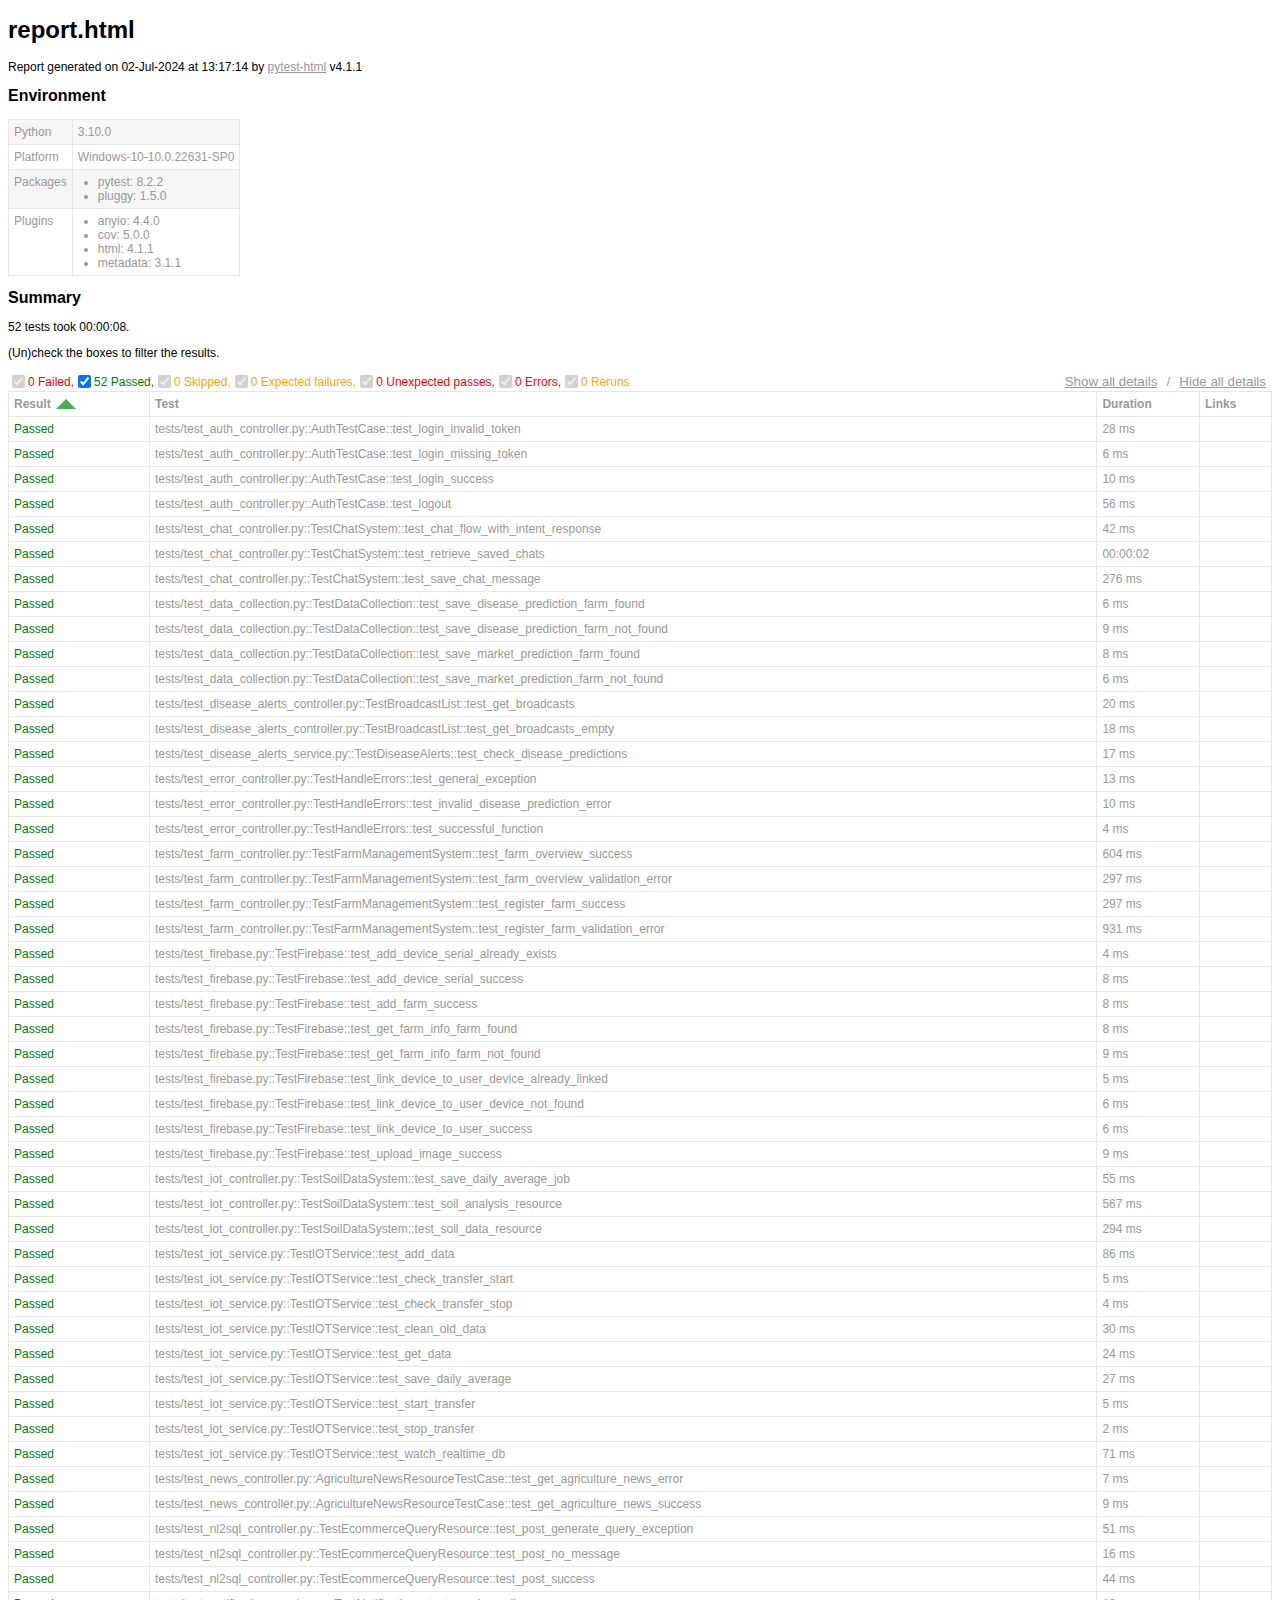
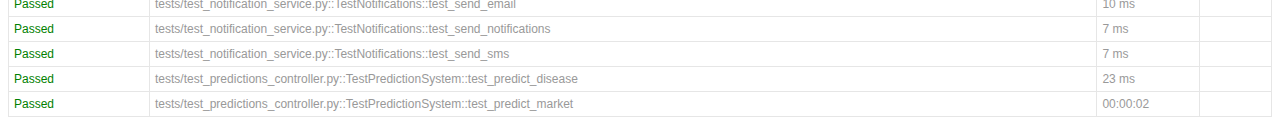
==== commit d22f60b7: "Add tests. Update coverage. Clean code" ====
--- a/report.html
+++ b/report.html
@@ -7,7 +7,7 @@
   </head>
   <body>
     <h1 id="title">report.html</h1>
-    <p>Report generated on 25-Jun-2024 at 21:09:46 by <a href="https://pypi.python.org/pypi/pytest-html">pytest-html</a>
+    <p>Report generated on 02-Jul-2024 at 13:17:14 by <a href="https://pypi.python.org/pypi/pytest-html">pytest-html</a>
         v4.1.1</p>
     <div id="environment-header">
       <h2>Environment</h2>
@@ -61,7 +61,7 @@
         <h2>Summary</h2>
         <div class="additional-summary prefix">
         </div>
-        <p class="run-count">21 tests took 00:00:17.</p>
+        <p class="run-count">52 tests took 00:00:08.</p>
         <p class="filter">(Un)check the boxes to filter the results.</p>
         <div class="summary__reload">
           <div class="summary__reload__button hidden" onclick="location.reload()">
@@ -74,7 +74,7 @@
             <input checked="true" class="filter" name="filter_checkbox" type="checkbox" data-test-result="failed" disabled/>
             <span class="failed">0 Failed,</span>
             <input checked="true" class="filter" name="filter_checkbox" type="checkbox" data-test-result="passed" />
-            <span class="passed">21 Passed,</span>
+            <span class="passed">52 Passed,</span>
             <input checked="true" class="filter" name="filter_checkbox" type="checkbox" data-test-result="skipped" disabled/>
             <span class="skipped">0 Skipped,</span>
             <input checked="true" class="filter" name="filter_checkbox" type="checkbox" data-test-result="xfailed" disabled/>
@@ -108,7 +108,7 @@
     </table>
   </body>
   <footer>
-    <div id="data-container" data-jsonblob="{&#34;environment&#34;: {&#34;Python&#34;: &#34;3.10.0&#34;, &#34;Platform&#34;: &#34;Windows-10-10.0.22631-SP0&#34;, &#34;Packages&#34;: {&#34;pytest&#34;: &#34;8.2.2&#34;, &#34;pluggy&#34;: &#34;1.5.0&#34;}, &#34;Plugins&#34;: {&#34;anyio&#34;: &#34;4.4.0&#34;, &#34;cov&#34;: &#34;5.0.0&#34;, &#34;html&#34;: &#34;4.1.1&#34;, &#34;metadata&#34;: &#34;3.1.1&#34;}}, &#34;tests&#34;: {&#34;tests/test_auth_controller.py::AuthTestCase::test_login_invalid_token&#34;: [{&#34;extras&#34;: [], &#34;result&#34;: &#34;Passed&#34;, &#34;testId&#34;: &#34;tests/test_auth_controller.py::AuthTestCase::test_login_invalid_token&#34;, &#34;duration&#34;: &#34;10 ms&#34;, &#34;resultsTableRow&#34;: [&#34;&lt;td class=\&#34;col-result\&#34;&gt;Passed&lt;/td&gt;&#34;, &#34;&lt;td class=\&#34;col-testId\&#34;&gt;tests/test_auth_controller.py::AuthTestCase::test_login_invalid_token&lt;/td&gt;&#34;, &#34;&lt;td class=\&#34;col-duration\&#34;&gt;10 ms&lt;/td&gt;&#34;, &#34;&lt;td class=\&#34;col-links\&#34;&gt;&lt;/td&gt;&#34;], &#34;log&#34;: &#34;No log output captured.&#34;}], &#34;tests/test_auth_controller.py::AuthTestCase::test_login_missing_token&#34;: [{&#34;extras&#34;: [], &#34;result&#34;: &#34;Passed&#34;, &#34;testId&#34;: &#34;tests/test_auth_controller.py::AuthTestCase::test_login_missing_token&#34;, &#34;duration&#34;: &#34;4 ms&#34;, &#34;resultsTableRow&#34;: [&#34;&lt;td class=\&#34;col-result\&#34;&gt;Passed&lt;/td&gt;&#34;, &#34;&lt;td class=\&#34;col-testId\&#34;&gt;tests/test_auth_controller.py::AuthTestCase::test_login_missing_token&lt;/td&gt;&#34;, &#34;&lt;td class=\&#34;col-duration\&#34;&gt;4 ms&lt;/td&gt;&#34;, &#34;&lt;td class=\&#34;col-links\&#34;&gt;&lt;/td&gt;&#34;], &#34;log&#34;: &#34;No log output captured.&#34;}], &#34;tests/test_auth_controller.py::AuthTestCase::test_login_success&#34;: [{&#34;extras&#34;: [], &#34;result&#34;: &#34;Passed&#34;, &#34;testId&#34;: &#34;tests/test_auth_controller.py::AuthTestCase::test_login_success&#34;, &#34;duration&#34;: &#34;7 ms&#34;, &#34;resultsTableRow&#34;: [&#34;&lt;td class=\&#34;col-result\&#34;&gt;Passed&lt;/td&gt;&#34;, &#34;&lt;td class=\&#34;col-testId\&#34;&gt;tests/test_auth_controller.py::AuthTestCase::test_login_success&lt;/td&gt;&#34;, &#34;&lt;td class=\&#34;col-duration\&#34;&gt;7 ms&lt;/td&gt;&#34;, &#34;&lt;td class=\&#34;col-links\&#34;&gt;&lt;/td&gt;&#34;], &#34;log&#34;: &#34;No log output captured.&#34;}], &#34;tests/test_auth_controller.py::AuthTestCase::test_logout&#34;: [{&#34;extras&#34;: [], &#34;result&#34;: &#34;Passed&#34;, &#34;testId&#34;: &#34;tests/test_auth_controller.py::AuthTestCase::test_logout&#34;, &#34;duration&#34;: &#34;28 ms&#34;, &#34;resultsTableRow&#34;: [&#34;&lt;td class=\&#34;col-result\&#34;&gt;Passed&lt;/td&gt;&#34;, &#34;&lt;td class=\&#34;col-testId\&#34;&gt;tests/test_auth_controller.py::AuthTestCase::test_logout&lt;/td&gt;&#34;, &#34;&lt;td class=\&#34;col-duration\&#34;&gt;28 ms&lt;/td&gt;&#34;, &#34;&lt;td class=\&#34;col-links\&#34;&gt;&lt;/td&gt;&#34;], &#34;log&#34;: &#34;No log output captured.&#34;}], &#34;tests/test_chat_controller.py::TestChatSystem::test_chat_flow_with_intent_response&#34;: [{&#34;extras&#34;: [], &#34;result&#34;: &#34;Passed&#34;, &#34;testId&#34;: &#34;tests/test_chat_controller.py::TestChatSystem::test_chat_flow_with_intent_response&#34;, &#34;duration&#34;: &#34;19 ms&#34;, &#34;resultsTableRow&#34;: [&#34;&lt;td class=\&#34;col-result\&#34;&gt;Passed&lt;/td&gt;&#34;, &#34;&lt;td class=\&#34;col-testId\&#34;&gt;tests/test_chat_controller.py::TestChatSystem::test_chat_flow_with_intent_response&lt;/td&gt;&#34;, &#34;&lt;td class=\&#34;col-duration\&#34;&gt;19 ms&lt;/td&gt;&#34;, &#34;&lt;td class=\&#34;col-links\&#34;&gt;&lt;/td&gt;&#34;], &#34;log&#34;: &#34;No log output captured.&#34;}], &#34;tests/test_chat_controller.py::TestChatSystem::test_retrieve_saved_chats&#34;: [{&#34;extras&#34;: [], &#34;result&#34;: &#34;Passed&#34;, &#34;testId&#34;: &#34;tests/test_chat_controller.py::TestChatSystem::test_retrieve_saved_chats&#34;, &#34;duration&#34;: &#34;00:00:04&#34;, &#34;resultsTableRow&#34;: [&#34;&lt;td class=\&#34;col-result\&#34;&gt;Passed&lt;/td&gt;&#34;, &#34;&lt;td class=\&#34;col-testId\&#34;&gt;tests/test_chat_controller.py::TestChatSystem::test_retrieve_saved_chats&lt;/td&gt;&#34;, &#34;&lt;td class=\&#34;col-duration\&#34;&gt;00:00:04&lt;/td&gt;&#34;, &#34;&lt;td class=\&#34;col-links\&#34;&gt;&lt;/td&gt;&#34;], &#34;log&#34;: &#34;No log output captured.&#34;}], &#34;tests/test_chat_controller.py::TestChatSystem::test_save_chat_message&#34;: [{&#34;extras&#34;: [], &#34;result&#34;: &#34;Passed&#34;, &#34;testId&#34;: &#34;tests/test_chat_controller.py::TestChatSystem::test_save_chat_message&#34;, &#34;duration&#34;: &#34;00:00:01&#34;, &#34;resultsTableRow&#34;: [&#34;&lt;td class=\&#34;col-result\&#34;&gt;Passed&lt;/td&gt;&#34;, &#34;&lt;td class=\&#34;col-testId\&#34;&gt;tests/test_chat_controller.py::TestChatSystem::test_save_chat_message&lt;/td&gt;&#34;, &#34;&lt;td class=\&#34;col-duration\&#34;&gt;00:00:01&lt;/td&gt;&#34;, &#34;&lt;td class=\&#34;col-links\&#34;&gt;&lt;/td&gt;&#34;], &#34;log&#34;: &#34;----------------------------- Captured stdout call -----------------------------\n{&amp;quot;success&amp;quot;:&amp;quot;Message saved successfully&amp;quot;}\n\n&#34;}], &#34;tests/test_farm_controller.py::TestFarmManagementSystem::test_farm_overview_success&#34;: [{&#34;extras&#34;: [], &#34;result&#34;: &#34;Passed&#34;, &#34;testId&#34;: &#34;tests/test_farm_controller.py::TestFarmManagementSystem::test_farm_overview_success&#34;, &#34;duration&#34;: &#34;00:00:01&#34;, &#34;resultsTableRow&#34;: [&#34;&lt;td class=\&#34;col-result\&#34;&gt;Passed&lt;/td&gt;&#34;, &#34;&lt;td class=\&#34;col-testId\&#34;&gt;tests/test_farm_controller.py::TestFarmManagementSystem::test_farm_overview_success&lt;/td&gt;&#34;, &#34;&lt;td class=\&#34;col-duration\&#34;&gt;00:00:01&lt;/td&gt;&#34;, &#34;&lt;td class=\&#34;col-links\&#34;&gt;&lt;/td&gt;&#34;], &#34;log&#34;: &#34;No log output captured.&#34;}], &#34;tests/test_farm_controller.py::TestFarmManagementSystem::test_farm_overview_validation_error&#34;: [{&#34;extras&#34;: [], &#34;result&#34;: &#34;Passed&#34;, &#34;testId&#34;: &#34;tests/test_farm_controller.py::TestFarmManagementSystem::test_farm_overview_validation_error&#34;, &#34;duration&#34;: &#34;417 ms&#34;, &#34;resultsTableRow&#34;: [&#34;&lt;td class=\&#34;col-result\&#34;&gt;Passed&lt;/td&gt;&#34;, &#34;&lt;td class=\&#34;col-testId\&#34;&gt;tests/test_farm_controller.py::TestFarmManagementSystem::test_farm_overview_validation_error&lt;/td&gt;&#34;, &#34;&lt;td class=\&#34;col-duration\&#34;&gt;417 ms&lt;/td&gt;&#34;, &#34;&lt;td class=\&#34;col-links\&#34;&gt;&lt;/td&gt;&#34;], &#34;log&#34;: &#34;No log output captured.&#34;}], &#34;tests/test_farm_controller.py::TestFarmManagementSystem::test_register_farm_success&#34;: [{&#34;extras&#34;: [], &#34;result&#34;: &#34;Passed&#34;, &#34;testId&#34;: &#34;tests/test_farm_controller.py::TestFarmManagementSystem::test_register_farm_success&#34;, &#34;duration&#34;: &#34;434 ms&#34;, &#34;resultsTableRow&#34;: [&#34;&lt;td class=\&#34;col-result\&#34;&gt;Passed&lt;/td&gt;&#34;, &#34;&lt;td class=\&#34;col-testId\&#34;&gt;tests/test_farm_controller.py::TestFarmManagementSystem::test_register_farm_success&lt;/td&gt;&#34;, &#34;&lt;td class=\&#34;col-duration\&#34;&gt;434 ms&lt;/td&gt;&#34;, &#34;&lt;td class=\&#34;col-links\&#34;&gt;&lt;/td&gt;&#34;], &#34;log&#34;: &#34;No log output captured.&#34;}], &#34;tests/test_farm_controller.py::TestFarmManagementSystem::test_register_farm_validation_error&#34;: [{&#34;extras&#34;: [], &#34;result&#34;: &#34;Passed&#34;, &#34;testId&#34;: &#34;tests/test_farm_controller.py::TestFarmManagementSystem::test_register_farm_validation_error&#34;, &#34;duration&#34;: &#34;406 ms&#34;, &#34;resultsTableRow&#34;: [&#34;&lt;td class=\&#34;col-result\&#34;&gt;Passed&lt;/td&gt;&#34;, &#34;&lt;td class=\&#34;col-testId\&#34;&gt;tests/test_farm_controller.py::TestFarmManagementSystem::test_register_farm_validation_error&lt;/td&gt;&#34;, &#34;&lt;td class=\&#34;col-duration\&#34;&gt;406 ms&lt;/td&gt;&#34;, &#34;&lt;td class=\&#34;col-links\&#34;&gt;&lt;/td&gt;&#34;], &#34;log&#34;: &#34;------------------------------ Captured log call -------------------------------\nERROR    root:auth.py:18 Verification failed No user record found for the provided user ID: mocked_id_token.\n\n&#34;}], &#34;tests/test_iot_controller.py::TestSoilDataSystem::test_save_daily_average_job&#34;: [{&#34;extras&#34;: [], &#34;result&#34;: &#34;Passed&#34;, &#34;testId&#34;: &#34;tests/test_iot_controller.py::TestSoilDataSystem::test_save_daily_average_job&#34;, &#34;duration&#34;: &#34;8 ms&#34;, &#34;resultsTableRow&#34;: [&#34;&lt;td class=\&#34;col-result\&#34;&gt;Passed&lt;/td&gt;&#34;, &#34;&lt;td class=\&#34;col-testId\&#34;&gt;tests/test_iot_controller.py::TestSoilDataSystem::test_save_daily_average_job&lt;/td&gt;&#34;, &#34;&lt;td class=\&#34;col-duration\&#34;&gt;8 ms&lt;/td&gt;&#34;, &#34;&lt;td class=\&#34;col-links\&#34;&gt;&lt;/td&gt;&#34;], &#34;log&#34;: &#34;------------------------------ Captured log call -------------------------------\nERROR    root:iot_controller.py:151 Error in save_daily_average: &amp;#x27;str&amp;#x27; object has no attribute &amp;#x27;clear&amp;#x27;\n\n&#34;}], &#34;tests/test_iot_controller.py::TestSoilDataSystem::test_soil_analysis_resource&#34;: [{&#34;extras&#34;: [], &#34;result&#34;: &#34;Passed&#34;, &#34;testId&#34;: &#34;tests/test_iot_controller.py::TestSoilDataSystem::test_soil_analysis_resource&#34;, &#34;duration&#34;: &#34;408 ms&#34;, &#34;resultsTableRow&#34;: [&#34;&lt;td class=\&#34;col-result\&#34;&gt;Passed&lt;/td&gt;&#34;, &#34;&lt;td class=\&#34;col-testId\&#34;&gt;tests/test_iot_controller.py::TestSoilDataSystem::test_soil_analysis_resource&lt;/td&gt;&#34;, &#34;&lt;td class=\&#34;col-duration\&#34;&gt;408 ms&lt;/td&gt;&#34;, &#34;&lt;td class=\&#34;col-links\&#34;&gt;&lt;/td&gt;&#34;], &#34;log&#34;: &#34;No log output captured.&#34;}], &#34;tests/test_iot_controller.py::TestSoilDataSystem::test_soil_data_resource&#34;: [{&#34;extras&#34;: [], &#34;result&#34;: &#34;Passed&#34;, &#34;testId&#34;: &#34;tests/test_iot_controller.py::TestSoilDataSystem::test_soil_data_resource&#34;, &#34;duration&#34;: &#34;00:00:01&#34;, &#34;resultsTableRow&#34;: [&#34;&lt;td class=\&#34;col-result\&#34;&gt;Passed&lt;/td&gt;&#34;, &#34;&lt;td class=\&#34;col-testId\&#34;&gt;tests/test_iot_controller.py::TestSoilDataSystem::test_soil_data_resource&lt;/td&gt;&#34;, &#34;&lt;td class=\&#34;col-duration\&#34;&gt;00:00:01&lt;/td&gt;&#34;, &#34;&lt;td class=\&#34;col-links\&#34;&gt;&lt;/td&gt;&#34;], &#34;log&#34;: &#34;No log output captured.&#34;}], &#34;tests/test_news_controller.py::AgricultureNewsResourceTestCase::test_get_agriculture_news_error&#34;: [{&#34;extras&#34;: [], &#34;result&#34;: &#34;Passed&#34;, &#34;testId&#34;: &#34;tests/test_news_controller.py::AgricultureNewsResourceTestCase::test_get_agriculture_news_error&#34;, &#34;duration&#34;: &#34;3 ms&#34;, &#34;resultsTableRow&#34;: [&#34;&lt;td class=\&#34;col-result\&#34;&gt;Passed&lt;/td&gt;&#34;, &#34;&lt;td class=\&#34;col-testId\&#34;&gt;tests/test_news_controller.py::AgricultureNewsResourceTestCase::test_get_agriculture_news_error&lt;/td&gt;&#34;, &#34;&lt;td class=\&#34;col-duration\&#34;&gt;3 ms&lt;/td&gt;&#34;, &#34;&lt;td class=\&#34;col-links\&#34;&gt;&lt;/td&gt;&#34;], &#34;log&#34;: &#34;No log output captured.&#34;}], &#34;tests/test_news_controller.py::AgricultureNewsResourceTestCase::test_get_agriculture_news_success&#34;: [{&#34;extras&#34;: [], &#34;result&#34;: &#34;Passed&#34;, &#34;testId&#34;: &#34;tests/test_news_controller.py::AgricultureNewsResourceTestCase::test_get_agriculture_news_success&#34;, &#34;duration&#34;: &#34;7 ms&#34;, &#34;resultsTableRow&#34;: [&#34;&lt;td class=\&#34;col-result\&#34;&gt;Passed&lt;/td&gt;&#34;, &#34;&lt;td class=\&#34;col-testId\&#34;&gt;tests/test_news_controller.py::AgricultureNewsResourceTestCase::test_get_agriculture_news_success&lt;/td&gt;&#34;, &#34;&lt;td class=\&#34;col-duration\&#34;&gt;7 ms&lt;/td&gt;&#34;, &#34;&lt;td class=\&#34;col-links\&#34;&gt;&lt;/td&gt;&#34;], &#34;log&#34;: &#34;No log output captured.&#34;}], &#34;tests/test_nl2sql_controller.py::TestEcommerceQueryResource::test_post_generate_query_exception&#34;: [{&#34;extras&#34;: [], &#34;result&#34;: &#34;Passed&#34;, &#34;testId&#34;: &#34;tests/test_nl2sql_controller.py::TestEcommerceQueryResource::test_post_generate_query_exception&#34;, &#34;duration&#34;: &#34;29 ms&#34;, &#34;resultsTableRow&#34;: [&#34;&lt;td class=\&#34;col-result\&#34;&gt;Passed&lt;/td&gt;&#34;, &#34;&lt;td class=\&#34;col-testId\&#34;&gt;tests/test_nl2sql_controller.py::TestEcommerceQueryResource::test_post_generate_query_exception&lt;/td&gt;&#34;, &#34;&lt;td class=\&#34;col-duration\&#34;&gt;29 ms&lt;/td&gt;&#34;, &#34;&lt;td class=\&#34;col-links\&#34;&gt;&lt;/td&gt;&#34;], &#34;log&#34;: &#34;------------------------------ Captured log call -------------------------------\nERROR    root:nl2sql_controller.py:84 Error processing query - 1 validation error for _QuerySQLDataBaseToolInput\nquery\n  field required (type=value_error.missing)\n\n&#34;}], &#34;tests/test_nl2sql_controller.py::TestEcommerceQueryResource::test_post_no_message&#34;: [{&#34;extras&#34;: [], &#34;result&#34;: &#34;Passed&#34;, &#34;testId&#34;: &#34;tests/test_nl2sql_controller.py::TestEcommerceQueryResource::test_post_no_message&#34;, &#34;duration&#34;: &#34;21 ms&#34;, &#34;resultsTableRow&#34;: [&#34;&lt;td class=\&#34;col-result\&#34;&gt;Passed&lt;/td&gt;&#34;, &#34;&lt;td class=\&#34;col-testId\&#34;&gt;tests/test_nl2sql_controller.py::TestEcommerceQueryResource::test_post_no_message&lt;/td&gt;&#34;, &#34;&lt;td class=\&#34;col-duration\&#34;&gt;21 ms&lt;/td&gt;&#34;, &#34;&lt;td class=\&#34;col-links\&#34;&gt;&lt;/td&gt;&#34;], &#34;log&#34;: &#34;No log output captured.&#34;}], &#34;tests/test_nl2sql_controller.py::TestEcommerceQueryResource::test_post_success&#34;: [{&#34;extras&#34;: [], &#34;result&#34;: &#34;Passed&#34;, &#34;testId&#34;: &#34;tests/test_nl2sql_controller.py::TestEcommerceQueryResource::test_post_success&#34;, &#34;duration&#34;: &#34;25 ms&#34;, &#34;resultsTableRow&#34;: [&#34;&lt;td class=\&#34;col-result\&#34;&gt;Passed&lt;/td&gt;&#34;, &#34;&lt;td class=\&#34;col-testId\&#34;&gt;tests/test_nl2sql_controller.py::TestEcommerceQueryResource::test_post_success&lt;/td&gt;&#34;, &#34;&lt;td class=\&#34;col-duration\&#34;&gt;25 ms&lt;/td&gt;&#34;, &#34;&lt;td class=\&#34;col-links\&#34;&gt;&lt;/td&gt;&#34;], &#34;log&#34;: &#34;No log output captured.&#34;}], &#34;tests/test_predictions_controller.py::TestPredictionSystem::test_predict_disease&#34;: [{&#34;extras&#34;: [], &#34;result&#34;: &#34;Passed&#34;, &#34;testId&#34;: &#34;tests/test_predictions_controller.py::TestPredictionSystem::test_predict_disease&#34;, &#34;duration&#34;: &#34;10 ms&#34;, &#34;resultsTableRow&#34;: [&#34;&lt;td class=\&#34;col-result\&#34;&gt;Passed&lt;/td&gt;&#34;, &#34;&lt;td class=\&#34;col-testId\&#34;&gt;tests/test_predictions_controller.py::TestPredictionSystem::test_predict_disease&lt;/td&gt;&#34;, &#34;&lt;td class=\&#34;col-duration\&#34;&gt;10 ms&lt;/td&gt;&#34;, &#34;&lt;td class=\&#34;col-links\&#34;&gt;&lt;/td&gt;&#34;], &#34;log&#34;: &#34;No log output captured.&#34;}], &#34;tests/test_predictions_controller.py::TestPredictionSystem::test_predict_market&#34;: [{&#34;extras&#34;: [], &#34;result&#34;: &#34;Passed&#34;, &#34;testId&#34;: &#34;tests/test_predictions_controller.py::TestPredictionSystem::test_predict_market&#34;, &#34;duration&#34;: &#34;00:00:08&#34;, &#34;resultsTableRow&#34;: [&#34;&lt;td class=\&#34;col-result\&#34;&gt;Passed&lt;/td&gt;&#34;, &#34;&lt;td class=\&#34;col-testId\&#34;&gt;tests/test_predictions_controller.py::TestPredictionSystem::test_predict_market&lt;/td&gt;&#34;, &#34;&lt;td class=\&#34;col-duration\&#34;&gt;00:00:08&lt;/td&gt;&#34;, &#34;&lt;td class=\&#34;col-links\&#34;&gt;&lt;/td&gt;&#34;], &#34;log&#34;: &#34;No log output captured.&#34;}]}, &#34;renderCollapsed&#34;: [&#34;passed&#34;], &#34;initialSort&#34;: &#34;result&#34;, &#34;title&#34;: &#34;report.html&#34;}"></div>
+    <div id="data-container" data-jsonblob="{&#34;environment&#34;: {&#34;Python&#34;: &#34;3.10.0&#34;, &#34;Platform&#34;: &#34;Windows-10-10.0.22631-SP0&#34;, &#34;Packages&#34;: {&#34;pytest&#34;: &#34;8.2.2&#34;, &#34;pluggy&#34;: &#34;1.5.0&#34;}, &#34;Plugins&#34;: {&#34;anyio&#34;: &#34;4.4.0&#34;, &#34;cov&#34;: &#34;5.0.0&#34;, &#34;html&#34;: &#34;4.1.1&#34;, &#34;metadata&#34;: &#34;3.1.1&#34;}}, &#34;tests&#34;: {&#34;tests/test_auth_controller.py::AuthTestCase::test_login_invalid_token&#34;: [{&#34;extras&#34;: [], &#34;result&#34;: &#34;Passed&#34;, &#34;testId&#34;: &#34;tests/test_auth_controller.py::AuthTestCase::test_login_invalid_token&#34;, &#34;duration&#34;: &#34;28 ms&#34;, &#34;resultsTableRow&#34;: [&#34;&lt;td class=\&#34;col-result\&#34;&gt;Passed&lt;/td&gt;&#34;, &#34;&lt;td class=\&#34;col-testId\&#34;&gt;tests/test_auth_controller.py::AuthTestCase::test_login_invalid_token&lt;/td&gt;&#34;, &#34;&lt;td class=\&#34;col-duration\&#34;&gt;28 ms&lt;/td&gt;&#34;, &#34;&lt;td class=\&#34;col-links\&#34;&gt;&lt;/td&gt;&#34;], &#34;log&#34;: &#34;No log output captured.&#34;}], &#34;tests/test_auth_controller.py::AuthTestCase::test_login_missing_token&#34;: [{&#34;extras&#34;: [], &#34;result&#34;: &#34;Passed&#34;, &#34;testId&#34;: &#34;tests/test_auth_controller.py::AuthTestCase::test_login_missing_token&#34;, &#34;duration&#34;: &#34;6 ms&#34;, &#34;resultsTableRow&#34;: [&#34;&lt;td class=\&#34;col-result\&#34;&gt;Passed&lt;/td&gt;&#34;, &#34;&lt;td class=\&#34;col-testId\&#34;&gt;tests/test_auth_controller.py::AuthTestCase::test_login_missing_token&lt;/td&gt;&#34;, &#34;&lt;td class=\&#34;col-duration\&#34;&gt;6 ms&lt;/td&gt;&#34;, &#34;&lt;td class=\&#34;col-links\&#34;&gt;&lt;/td&gt;&#34;], &#34;log&#34;: &#34;No log output captured.&#34;}], &#34;tests/test_auth_controller.py::AuthTestCase::test_login_success&#34;: [{&#34;extras&#34;: [], &#34;result&#34;: &#34;Passed&#34;, &#34;testId&#34;: &#34;tests/test_auth_controller.py::AuthTestCase::test_login_success&#34;, &#34;duration&#34;: &#34;10 ms&#34;, &#34;resultsTableRow&#34;: [&#34;&lt;td class=\&#34;col-result\&#34;&gt;Passed&lt;/td&gt;&#34;, &#34;&lt;td class=\&#34;col-testId\&#34;&gt;tests/test_auth_controller.py::AuthTestCase::test_login_success&lt;/td&gt;&#34;, &#34;&lt;td class=\&#34;col-duration\&#34;&gt;10 ms&lt;/td&gt;&#34;, &#34;&lt;td class=\&#34;col-links\&#34;&gt;&lt;/td&gt;&#34;], &#34;log&#34;: &#34;No log output captured.&#34;}], &#34;tests/test_auth_controller.py::AuthTestCase::test_logout&#34;: [{&#34;extras&#34;: [], &#34;result&#34;: &#34;Passed&#34;, &#34;testId&#34;: &#34;tests/test_auth_controller.py::AuthTestCase::test_logout&#34;, &#34;duration&#34;: &#34;56 ms&#34;, &#34;resultsTableRow&#34;: [&#34;&lt;td class=\&#34;col-result\&#34;&gt;Passed&lt;/td&gt;&#34;, &#34;&lt;td class=\&#34;col-testId\&#34;&gt;tests/test_auth_controller.py::AuthTestCase::test_logout&lt;/td&gt;&#34;, &#34;&lt;td class=\&#34;col-duration\&#34;&gt;56 ms&lt;/td&gt;&#34;, &#34;&lt;td class=\&#34;col-links\&#34;&gt;&lt;/td&gt;&#34;], &#34;log&#34;: &#34;No log output captured.&#34;}], &#34;tests/test_chat_controller.py::TestChatSystem::test_chat_flow_with_intent_response&#34;: [{&#34;extras&#34;: [], &#34;result&#34;: &#34;Passed&#34;, &#34;testId&#34;: &#34;tests/test_chat_controller.py::TestChatSystem::test_chat_flow_with_intent_response&#34;, &#34;duration&#34;: &#34;42 ms&#34;, &#34;resultsTableRow&#34;: [&#34;&lt;td class=\&#34;col-result\&#34;&gt;Passed&lt;/td&gt;&#34;, &#34;&lt;td class=\&#34;col-testId\&#34;&gt;tests/test_chat_controller.py::TestChatSystem::test_chat_flow_with_intent_response&lt;/td&gt;&#34;, &#34;&lt;td class=\&#34;col-duration\&#34;&gt;42 ms&lt;/td&gt;&#34;, &#34;&lt;td class=\&#34;col-links\&#34;&gt;&lt;/td&gt;&#34;], &#34;log&#34;: &#34;No log output captured.&#34;}], &#34;tests/test_chat_controller.py::TestChatSystem::test_retrieve_saved_chats&#34;: [{&#34;extras&#34;: [], &#34;result&#34;: &#34;Passed&#34;, &#34;testId&#34;: &#34;tests/test_chat_controller.py::TestChatSystem::test_retrieve_saved_chats&#34;, &#34;duration&#34;: &#34;00:00:02&#34;, &#34;resultsTableRow&#34;: [&#34;&lt;td class=\&#34;col-result\&#34;&gt;Passed&lt;/td&gt;&#34;, &#34;&lt;td class=\&#34;col-testId\&#34;&gt;tests/test_chat_controller.py::TestChatSystem::test_retrieve_saved_chats&lt;/td&gt;&#34;, &#34;&lt;td class=\&#34;col-duration\&#34;&gt;00:00:02&lt;/td&gt;&#34;, &#34;&lt;td class=\&#34;col-links\&#34;&gt;&lt;/td&gt;&#34;], &#34;log&#34;: &#34;No log output captured.&#34;}], &#34;tests/test_chat_controller.py::TestChatSystem::test_save_chat_message&#34;: [{&#34;extras&#34;: [], &#34;result&#34;: &#34;Passed&#34;, &#34;testId&#34;: &#34;tests/test_chat_controller.py::TestChatSystem::test_save_chat_message&#34;, &#34;duration&#34;: &#34;276 ms&#34;, &#34;resultsTableRow&#34;: [&#34;&lt;td class=\&#34;col-result\&#34;&gt;Passed&lt;/td&gt;&#34;, &#34;&lt;td class=\&#34;col-testId\&#34;&gt;tests/test_chat_controller.py::TestChatSystem::test_save_chat_message&lt;/td&gt;&#34;, &#34;&lt;td class=\&#34;col-duration\&#34;&gt;276 ms&lt;/td&gt;&#34;, &#34;&lt;td class=\&#34;col-links\&#34;&gt;&lt;/td&gt;&#34;], &#34;log&#34;: &#34;----------------------------- Captured stdout call -----------------------------\n{&amp;quot;success&amp;quot;:&amp;quot;Message saved successfully&amp;quot;}\n\n&#34;}], &#34;tests/test_data_collection.py::TestDataCollection::test_save_disease_prediction_farm_found&#34;: [{&#34;extras&#34;: [], &#34;result&#34;: &#34;Passed&#34;, &#34;testId&#34;: &#34;tests/test_data_collection.py::TestDataCollection::test_save_disease_prediction_farm_found&#34;, &#34;duration&#34;: &#34;6 ms&#34;, &#34;resultsTableRow&#34;: [&#34;&lt;td class=\&#34;col-result\&#34;&gt;Passed&lt;/td&gt;&#34;, &#34;&lt;td class=\&#34;col-testId\&#34;&gt;tests/test_data_collection.py::TestDataCollection::test_save_disease_prediction_farm_found&lt;/td&gt;&#34;, &#34;&lt;td class=\&#34;col-duration\&#34;&gt;6 ms&lt;/td&gt;&#34;, &#34;&lt;td class=\&#34;col-links\&#34;&gt;&lt;/td&gt;&#34;], &#34;log&#34;: &#34;No log output captured.&#34;}], &#34;tests/test_data_collection.py::TestDataCollection::test_save_disease_prediction_farm_not_found&#34;: [{&#34;extras&#34;: [], &#34;result&#34;: &#34;Passed&#34;, &#34;testId&#34;: &#34;tests/test_data_collection.py::TestDataCollection::test_save_disease_prediction_farm_not_found&#34;, &#34;duration&#34;: &#34;9 ms&#34;, &#34;resultsTableRow&#34;: [&#34;&lt;td class=\&#34;col-result\&#34;&gt;Passed&lt;/td&gt;&#34;, &#34;&lt;td class=\&#34;col-testId\&#34;&gt;tests/test_data_collection.py::TestDataCollection::test_save_disease_prediction_farm_not_found&lt;/td&gt;&#34;, &#34;&lt;td class=\&#34;col-duration\&#34;&gt;9 ms&lt;/td&gt;&#34;, &#34;&lt;td class=\&#34;col-links\&#34;&gt;&lt;/td&gt;&#34;], &#34;log&#34;: &#34;No log output captured.&#34;}], &#34;tests/test_data_collection.py::TestDataCollection::test_save_market_prediction_farm_found&#34;: [{&#34;extras&#34;: [], &#34;result&#34;: &#34;Passed&#34;, &#34;testId&#34;: &#34;tests/test_data_collection.py::TestDataCollection::test_save_market_prediction_farm_found&#34;, &#34;duration&#34;: &#34;8 ms&#34;, &#34;resultsTableRow&#34;: [&#34;&lt;td class=\&#34;col-result\&#34;&gt;Passed&lt;/td&gt;&#34;, &#34;&lt;td class=\&#34;col-testId\&#34;&gt;tests/test_data_collection.py::TestDataCollection::test_save_market_prediction_farm_found&lt;/td&gt;&#34;, &#34;&lt;td class=\&#34;col-duration\&#34;&gt;8 ms&lt;/td&gt;&#34;, &#34;&lt;td class=\&#34;col-links\&#34;&gt;&lt;/td&gt;&#34;], &#34;log&#34;: &#34;No log output captured.&#34;}], &#34;tests/test_data_collection.py::TestDataCollection::test_save_market_prediction_farm_not_found&#34;: [{&#34;extras&#34;: [], &#34;result&#34;: &#34;Passed&#34;, &#34;testId&#34;: &#34;tests/test_data_collection.py::TestDataCollection::test_save_market_prediction_farm_not_found&#34;, &#34;duration&#34;: &#34;6 ms&#34;, &#34;resultsTableRow&#34;: [&#34;&lt;td class=\&#34;col-result\&#34;&gt;Passed&lt;/td&gt;&#34;, &#34;&lt;td class=\&#34;col-testId\&#34;&gt;tests/test_data_collection.py::TestDataCollection::test_save_market_prediction_farm_not_found&lt;/td&gt;&#34;, &#34;&lt;td class=\&#34;col-duration\&#34;&gt;6 ms&lt;/td&gt;&#34;, &#34;&lt;td class=\&#34;col-links\&#34;&gt;&lt;/td&gt;&#34;], &#34;log&#34;: &#34;No log output captured.&#34;}], &#34;tests/test_disease_alerts_controller.py::TestBroadcastList::test_get_broadcasts&#34;: [{&#34;extras&#34;: [], &#34;result&#34;: &#34;Passed&#34;, &#34;testId&#34;: &#34;tests/test_disease_alerts_controller.py::TestBroadcastList::test_get_broadcasts&#34;, &#34;duration&#34;: &#34;20 ms&#34;, &#34;resultsTableRow&#34;: [&#34;&lt;td class=\&#34;col-result\&#34;&gt;Passed&lt;/td&gt;&#34;, &#34;&lt;td class=\&#34;col-testId\&#34;&gt;tests/test_disease_alerts_controller.py::TestBroadcastList::test_get_broadcasts&lt;/td&gt;&#34;, &#34;&lt;td class=\&#34;col-duration\&#34;&gt;20 ms&lt;/td&gt;&#34;, &#34;&lt;td class=\&#34;col-links\&#34;&gt;&lt;/td&gt;&#34;], &#34;log&#34;: &#34;No log output captured.&#34;}], &#34;tests/test_disease_alerts_controller.py::TestBroadcastList::test_get_broadcasts_empty&#34;: [{&#34;extras&#34;: [], &#34;result&#34;: &#34;Passed&#34;, &#34;testId&#34;: &#34;tests/test_disease_alerts_controller.py::TestBroadcastList::test_get_broadcasts_empty&#34;, &#34;duration&#34;: &#34;18 ms&#34;, &#34;resultsTableRow&#34;: [&#34;&lt;td class=\&#34;col-result\&#34;&gt;Passed&lt;/td&gt;&#34;, &#34;&lt;td class=\&#34;col-testId\&#34;&gt;tests/test_disease_alerts_controller.py::TestBroadcastList::test_get_broadcasts_empty&lt;/td&gt;&#34;, &#34;&lt;td class=\&#34;col-duration\&#34;&gt;18 ms&lt;/td&gt;&#34;, &#34;&lt;td class=\&#34;col-links\&#34;&gt;&lt;/td&gt;&#34;], &#34;log&#34;: &#34;No log output captured.&#34;}], &#34;tests/test_disease_alerts_service.py::TestDiseaseAlerts::test_check_disease_predictions&#34;: [{&#34;extras&#34;: [], &#34;result&#34;: &#34;Passed&#34;, &#34;testId&#34;: &#34;tests/test_disease_alerts_service.py::TestDiseaseAlerts::test_check_disease_predictions&#34;, &#34;duration&#34;: &#34;17 ms&#34;, &#34;resultsTableRow&#34;: [&#34;&lt;td class=\&#34;col-result\&#34;&gt;Passed&lt;/td&gt;&#34;, &#34;&lt;td class=\&#34;col-testId\&#34;&gt;tests/test_disease_alerts_service.py::TestDiseaseAlerts::test_check_disease_predictions&lt;/td&gt;&#34;, &#34;&lt;td class=\&#34;col-duration\&#34;&gt;17 ms&lt;/td&gt;&#34;, &#34;&lt;td class=\&#34;col-links\&#34;&gt;&lt;/td&gt;&#34;], &#34;log&#34;: &#34;No log output captured.&#34;}], &#34;tests/test_error_controller.py::TestHandleErrors::test_general_exception&#34;: [{&#34;extras&#34;: [], &#34;result&#34;: &#34;Passed&#34;, &#34;testId&#34;: &#34;tests/test_error_controller.py::TestHandleErrors::test_general_exception&#34;, &#34;duration&#34;: &#34;13 ms&#34;, &#34;resultsTableRow&#34;: [&#34;&lt;td class=\&#34;col-result\&#34;&gt;Passed&lt;/td&gt;&#34;, &#34;&lt;td class=\&#34;col-testId\&#34;&gt;tests/test_error_controller.py::TestHandleErrors::test_general_exception&lt;/td&gt;&#34;, &#34;&lt;td class=\&#34;col-duration\&#34;&gt;13 ms&lt;/td&gt;&#34;, &#34;&lt;td class=\&#34;col-links\&#34;&gt;&lt;/td&gt;&#34;], &#34;log&#34;: &#34;No log output captured.&#34;}], &#34;tests/test_error_controller.py::TestHandleErrors::test_invalid_disease_prediction_error&#34;: [{&#34;extras&#34;: [], &#34;result&#34;: &#34;Passed&#34;, &#34;testId&#34;: &#34;tests/test_error_controller.py::TestHandleErrors::test_invalid_disease_prediction_error&#34;, &#34;duration&#34;: &#34;10 ms&#34;, &#34;resultsTableRow&#34;: [&#34;&lt;td class=\&#34;col-result\&#34;&gt;Passed&lt;/td&gt;&#34;, &#34;&lt;td class=\&#34;col-testId\&#34;&gt;tests/test_error_controller.py::TestHandleErrors::test_invalid_disease_prediction_error&lt;/td&gt;&#34;, &#34;&lt;td class=\&#34;col-duration\&#34;&gt;10 ms&lt;/td&gt;&#34;, &#34;&lt;td class=\&#34;col-links\&#34;&gt;&lt;/td&gt;&#34;], &#34;log&#34;: &#34;No log output captured.&#34;}], &#34;tests/test_error_controller.py::TestHandleErrors::test_successful_function&#34;: [{&#34;extras&#34;: [], &#34;result&#34;: &#34;Passed&#34;, &#34;testId&#34;: &#34;tests/test_error_controller.py::TestHandleErrors::test_successful_function&#34;, &#34;duration&#34;: &#34;4 ms&#34;, &#34;resultsTableRow&#34;: [&#34;&lt;td class=\&#34;col-result\&#34;&gt;Passed&lt;/td&gt;&#34;, &#34;&lt;td class=\&#34;col-testId\&#34;&gt;tests/test_error_controller.py::TestHandleErrors::test_successful_function&lt;/td&gt;&#34;, &#34;&lt;td class=\&#34;col-duration\&#34;&gt;4 ms&lt;/td&gt;&#34;, &#34;&lt;td class=\&#34;col-links\&#34;&gt;&lt;/td&gt;&#34;], &#34;log&#34;: &#34;No log output captured.&#34;}], &#34;tests/test_farm_controller.py::TestFarmManagementSystem::test_farm_overview_success&#34;: [{&#34;extras&#34;: [], &#34;result&#34;: &#34;Passed&#34;, &#34;testId&#34;: &#34;tests/test_farm_controller.py::TestFarmManagementSystem::test_farm_overview_success&#34;, &#34;duration&#34;: &#34;604 ms&#34;, &#34;resultsTableRow&#34;: [&#34;&lt;td class=\&#34;col-result\&#34;&gt;Passed&lt;/td&gt;&#34;, &#34;&lt;td class=\&#34;col-testId\&#34;&gt;tests/test_farm_controller.py::TestFarmManagementSystem::test_farm_overview_success&lt;/td&gt;&#34;, &#34;&lt;td class=\&#34;col-duration\&#34;&gt;604 ms&lt;/td&gt;&#34;, &#34;&lt;td class=\&#34;col-links\&#34;&gt;&lt;/td&gt;&#34;], &#34;log&#34;: &#34;No log output captured.&#34;}], &#34;tests/test_farm_controller.py::TestFarmManagementSystem::test_farm_overview_validation_error&#34;: [{&#34;extras&#34;: [], &#34;result&#34;: &#34;Passed&#34;, &#34;testId&#34;: &#34;tests/test_farm_controller.py::TestFarmManagementSystem::test_farm_overview_validation_error&#34;, &#34;duration&#34;: &#34;297 ms&#34;, &#34;resultsTableRow&#34;: [&#34;&lt;td class=\&#34;col-result\&#34;&gt;Passed&lt;/td&gt;&#34;, &#34;&lt;td class=\&#34;col-testId\&#34;&gt;tests/test_farm_controller.py::TestFarmManagementSystem::test_farm_overview_validation_error&lt;/td&gt;&#34;, &#34;&lt;td class=\&#34;col-duration\&#34;&gt;297 ms&lt;/td&gt;&#34;, &#34;&lt;td class=\&#34;col-links\&#34;&gt;&lt;/td&gt;&#34;], &#34;log&#34;: &#34;No log output captured.&#34;}], &#34;tests/test_farm_controller.py::TestFarmManagementSystem::test_register_farm_success&#34;: [{&#34;extras&#34;: [], &#34;result&#34;: &#34;Passed&#34;, &#34;testId&#34;: &#34;tests/test_farm_controller.py::TestFarmManagementSystem::test_register_farm_success&#34;, &#34;duration&#34;: &#34;297 ms&#34;, &#34;resultsTableRow&#34;: [&#34;&lt;td class=\&#34;col-result\&#34;&gt;Passed&lt;/td&gt;&#34;, &#34;&lt;td class=\&#34;col-testId\&#34;&gt;tests/test_farm_controller.py::TestFarmManagementSystem::test_register_farm_success&lt;/td&gt;&#34;, &#34;&lt;td class=\&#34;col-duration\&#34;&gt;297 ms&lt;/td&gt;&#34;, &#34;&lt;td class=\&#34;col-links\&#34;&gt;&lt;/td&gt;&#34;], &#34;log&#34;: &#34;No log output captured.&#34;}], &#34;tests/test_farm_controller.py::TestFarmManagementSystem::test_register_farm_validation_error&#34;: [{&#34;extras&#34;: [], &#34;result&#34;: &#34;Passed&#34;, &#34;testId&#34;: &#34;tests/test_farm_controller.py::TestFarmManagementSystem::test_register_farm_validation_error&#34;, &#34;duration&#34;: &#34;931 ms&#34;, &#34;resultsTableRow&#34;: [&#34;&lt;td class=\&#34;col-result\&#34;&gt;Passed&lt;/td&gt;&#34;, &#34;&lt;td class=\&#34;col-testId\&#34;&gt;tests/test_farm_controller.py::TestFarmManagementSystem::test_register_farm_validation_error&lt;/td&gt;&#34;, &#34;&lt;td class=\&#34;col-duration\&#34;&gt;931 ms&lt;/td&gt;&#34;, &#34;&lt;td class=\&#34;col-links\&#34;&gt;&lt;/td&gt;&#34;], &#34;log&#34;: &#34;------------------------------ Captured log call -------------------------------\nERROR    root:auth.py:16 Verification failed No user record found for the provided user ID: mocked_id_token.\n\n&#34;}], &#34;tests/test_firebase.py::TestFirebase::test_add_device_serial_already_exists&#34;: [{&#34;extras&#34;: [], &#34;result&#34;: &#34;Passed&#34;, &#34;testId&#34;: &#34;tests/test_firebase.py::TestFirebase::test_add_device_serial_already_exists&#34;, &#34;duration&#34;: &#34;4 ms&#34;, &#34;resultsTableRow&#34;: [&#34;&lt;td class=\&#34;col-result\&#34;&gt;Passed&lt;/td&gt;&#34;, &#34;&lt;td class=\&#34;col-testId\&#34;&gt;tests/test_firebase.py::TestFirebase::test_add_device_serial_already_exists&lt;/td&gt;&#34;, &#34;&lt;td class=\&#34;col-duration\&#34;&gt;4 ms&lt;/td&gt;&#34;, &#34;&lt;td class=\&#34;col-links\&#34;&gt;&lt;/td&gt;&#34;], &#34;log&#34;: &#34;No log output captured.&#34;}], &#34;tests/test_firebase.py::TestFirebase::test_add_device_serial_success&#34;: [{&#34;extras&#34;: [], &#34;result&#34;: &#34;Passed&#34;, &#34;testId&#34;: &#34;tests/test_firebase.py::TestFirebase::test_add_device_serial_success&#34;, &#34;duration&#34;: &#34;8 ms&#34;, &#34;resultsTableRow&#34;: [&#34;&lt;td class=\&#34;col-result\&#34;&gt;Passed&lt;/td&gt;&#34;, &#34;&lt;td class=\&#34;col-testId\&#34;&gt;tests/test_firebase.py::TestFirebase::test_add_device_serial_success&lt;/td&gt;&#34;, &#34;&lt;td class=\&#34;col-duration\&#34;&gt;8 ms&lt;/td&gt;&#34;, &#34;&lt;td class=\&#34;col-links\&#34;&gt;&lt;/td&gt;&#34;], &#34;log&#34;: &#34;No log output captured.&#34;}], &#34;tests/test_firebase.py::TestFirebase::test_add_farm_success&#34;: [{&#34;extras&#34;: [], &#34;result&#34;: &#34;Passed&#34;, &#34;testId&#34;: &#34;tests/test_firebase.py::TestFirebase::test_add_farm_success&#34;, &#34;duration&#34;: &#34;8 ms&#34;, &#34;resultsTableRow&#34;: [&#34;&lt;td class=\&#34;col-result\&#34;&gt;Passed&lt;/td&gt;&#34;, &#34;&lt;td class=\&#34;col-testId\&#34;&gt;tests/test_firebase.py::TestFirebase::test_add_farm_success&lt;/td&gt;&#34;, &#34;&lt;td class=\&#34;col-duration\&#34;&gt;8 ms&lt;/td&gt;&#34;, &#34;&lt;td class=\&#34;col-links\&#34;&gt;&lt;/td&gt;&#34;], &#34;log&#34;: &#34;No log output captured.&#34;}], &#34;tests/test_firebase.py::TestFirebase::test_get_farm_info_farm_found&#34;: [{&#34;extras&#34;: [], &#34;result&#34;: &#34;Passed&#34;, &#34;testId&#34;: &#34;tests/test_firebase.py::TestFirebase::test_get_farm_info_farm_found&#34;, &#34;duration&#34;: &#34;8 ms&#34;, &#34;resultsTableRow&#34;: [&#34;&lt;td class=\&#34;col-result\&#34;&gt;Passed&lt;/td&gt;&#34;, &#34;&lt;td class=\&#34;col-testId\&#34;&gt;tests/test_firebase.py::TestFirebase::test_get_farm_info_farm_found&lt;/td&gt;&#34;, &#34;&lt;td class=\&#34;col-duration\&#34;&gt;8 ms&lt;/td&gt;&#34;, &#34;&lt;td class=\&#34;col-links\&#34;&gt;&lt;/td&gt;&#34;], &#34;log&#34;: &#34;No log output captured.&#34;}], &#34;tests/test_firebase.py::TestFirebase::test_get_farm_info_farm_not_found&#34;: [{&#34;extras&#34;: [], &#34;result&#34;: &#34;Passed&#34;, &#34;testId&#34;: &#34;tests/test_firebase.py::TestFirebase::test_get_farm_info_farm_not_found&#34;, &#34;duration&#34;: &#34;9 ms&#34;, &#34;resultsTableRow&#34;: [&#34;&lt;td class=\&#34;col-result\&#34;&gt;Passed&lt;/td&gt;&#34;, &#34;&lt;td class=\&#34;col-testId\&#34;&gt;tests/test_firebase.py::TestFirebase::test_get_farm_info_farm_not_found&lt;/td&gt;&#34;, &#34;&lt;td class=\&#34;col-duration\&#34;&gt;9 ms&lt;/td&gt;&#34;, &#34;&lt;td class=\&#34;col-links\&#34;&gt;&lt;/td&gt;&#34;], &#34;log&#34;: &#34;No log output captured.&#34;}], &#34;tests/test_firebase.py::TestFirebase::test_link_device_to_user_device_already_linked&#34;: [{&#34;extras&#34;: [], &#34;result&#34;: &#34;Passed&#34;, &#34;testId&#34;: &#34;tests/test_firebase.py::TestFirebase::test_link_device_to_user_device_already_linked&#34;, &#34;duration&#34;: &#34;5 ms&#34;, &#34;resultsTableRow&#34;: [&#34;&lt;td class=\&#34;col-result\&#34;&gt;Passed&lt;/td&gt;&#34;, &#34;&lt;td class=\&#34;col-testId\&#34;&gt;tests/test_firebase.py::TestFirebase::test_link_device_to_user_device_already_linked&lt;/td&gt;&#34;, &#34;&lt;td class=\&#34;col-duration\&#34;&gt;5 ms&lt;/td&gt;&#34;, &#34;&lt;td class=\&#34;col-links\&#34;&gt;&lt;/td&gt;&#34;], &#34;log&#34;: &#34;No log output captured.&#34;}], &#34;tests/test_firebase.py::TestFirebase::test_link_device_to_user_device_not_found&#34;: [{&#34;extras&#34;: [], &#34;result&#34;: &#34;Passed&#34;, &#34;testId&#34;: &#34;tests/test_firebase.py::TestFirebase::test_link_device_to_user_device_not_found&#34;, &#34;duration&#34;: &#34;6 ms&#34;, &#34;resultsTableRow&#34;: [&#34;&lt;td class=\&#34;col-result\&#34;&gt;Passed&lt;/td&gt;&#34;, &#34;&lt;td class=\&#34;col-testId\&#34;&gt;tests/test_firebase.py::TestFirebase::test_link_device_to_user_device_not_found&lt;/td&gt;&#34;, &#34;&lt;td class=\&#34;col-duration\&#34;&gt;6 ms&lt;/td&gt;&#34;, &#34;&lt;td class=\&#34;col-links\&#34;&gt;&lt;/td&gt;&#34;], &#34;log&#34;: &#34;No log output captured.&#34;}], &#34;tests/test_firebase.py::TestFirebase::test_link_device_to_user_success&#34;: [{&#34;extras&#34;: [], &#34;result&#34;: &#34;Passed&#34;, &#34;testId&#34;: &#34;tests/test_firebase.py::TestFirebase::test_link_device_to_user_success&#34;, &#34;duration&#34;: &#34;6 ms&#34;, &#34;resultsTableRow&#34;: [&#34;&lt;td class=\&#34;col-result\&#34;&gt;Passed&lt;/td&gt;&#34;, &#34;&lt;td class=\&#34;col-testId\&#34;&gt;tests/test_firebase.py::TestFirebase::test_link_device_to_user_success&lt;/td&gt;&#34;, &#34;&lt;td class=\&#34;col-duration\&#34;&gt;6 ms&lt;/td&gt;&#34;, &#34;&lt;td class=\&#34;col-links\&#34;&gt;&lt;/td&gt;&#34;], &#34;log&#34;: &#34;No log output captured.&#34;}], &#34;tests/test_firebase.py::TestFirebase::test_upload_image_success&#34;: [{&#34;extras&#34;: [], &#34;result&#34;: &#34;Passed&#34;, &#34;testId&#34;: &#34;tests/test_firebase.py::TestFirebase::test_upload_image_success&#34;, &#34;duration&#34;: &#34;9 ms&#34;, &#34;resultsTableRow&#34;: [&#34;&lt;td class=\&#34;col-result\&#34;&gt;Passed&lt;/td&gt;&#34;, &#34;&lt;td class=\&#34;col-testId\&#34;&gt;tests/test_firebase.py::TestFirebase::test_upload_image_success&lt;/td&gt;&#34;, &#34;&lt;td class=\&#34;col-duration\&#34;&gt;9 ms&lt;/td&gt;&#34;, &#34;&lt;td class=\&#34;col-links\&#34;&gt;&lt;/td&gt;&#34;], &#34;log&#34;: &#34;No log output captured.&#34;}], &#34;tests/test_iot_controller.py::TestSoilDataSystem::test_save_daily_average_job&#34;: [{&#34;extras&#34;: [], &#34;result&#34;: &#34;Passed&#34;, &#34;testId&#34;: &#34;tests/test_iot_controller.py::TestSoilDataSystem::test_save_daily_average_job&#34;, &#34;duration&#34;: &#34;55 ms&#34;, &#34;resultsTableRow&#34;: [&#34;&lt;td class=\&#34;col-result\&#34;&gt;Passed&lt;/td&gt;&#34;, &#34;&lt;td class=\&#34;col-testId\&#34;&gt;tests/test_iot_controller.py::TestSoilDataSystem::test_save_daily_average_job&lt;/td&gt;&#34;, &#34;&lt;td class=\&#34;col-duration\&#34;&gt;55 ms&lt;/td&gt;&#34;, &#34;&lt;td class=\&#34;col-links\&#34;&gt;&lt;/td&gt;&#34;], &#34;log&#34;: &#34;No log output captured.&#34;}], &#34;tests/test_iot_controller.py::TestSoilDataSystem::test_soil_analysis_resource&#34;: [{&#34;extras&#34;: [], &#34;result&#34;: &#34;Passed&#34;, &#34;testId&#34;: &#34;tests/test_iot_controller.py::TestSoilDataSystem::test_soil_analysis_resource&#34;, &#34;duration&#34;: &#34;567 ms&#34;, &#34;resultsTableRow&#34;: [&#34;&lt;td class=\&#34;col-result\&#34;&gt;Passed&lt;/td&gt;&#34;, &#34;&lt;td class=\&#34;col-testId\&#34;&gt;tests/test_iot_controller.py::TestSoilDataSystem::test_soil_analysis_resource&lt;/td&gt;&#34;, &#34;&lt;td class=\&#34;col-duration\&#34;&gt;567 ms&lt;/td&gt;&#34;, &#34;&lt;td class=\&#34;col-links\&#34;&gt;&lt;/td&gt;&#34;], &#34;log&#34;: &#34;No log output captured.&#34;}], &#34;tests/test_iot_controller.py::TestSoilDataSystem::test_soil_data_resource&#34;: [{&#34;extras&#34;: [], &#34;result&#34;: &#34;Passed&#34;, &#34;testId&#34;: &#34;tests/test_iot_controller.py::TestSoilDataSystem::test_soil_data_resource&#34;, &#34;duration&#34;: &#34;294 ms&#34;, &#34;resultsTableRow&#34;: [&#34;&lt;td class=\&#34;col-result\&#34;&gt;Passed&lt;/td&gt;&#34;, &#34;&lt;td class=\&#34;col-testId\&#34;&gt;tests/test_iot_controller.py::TestSoilDataSystem::test_soil_data_resource&lt;/td&gt;&#34;, &#34;&lt;td class=\&#34;col-duration\&#34;&gt;294 ms&lt;/td&gt;&#34;, &#34;&lt;td class=\&#34;col-links\&#34;&gt;&lt;/td&gt;&#34;], &#34;log&#34;: &#34;No log output captured.&#34;}], &#34;tests/test_iot_service.py::TestIOTService::test_add_data&#34;: [{&#34;extras&#34;: [], &#34;result&#34;: &#34;Passed&#34;, &#34;testId&#34;: &#34;tests/test_iot_service.py::TestIOTService::test_add_data&#34;, &#34;duration&#34;: &#34;86 ms&#34;, &#34;resultsTableRow&#34;: [&#34;&lt;td class=\&#34;col-result\&#34;&gt;Passed&lt;/td&gt;&#34;, &#34;&lt;td class=\&#34;col-testId\&#34;&gt;tests/test_iot_service.py::TestIOTService::test_add_data&lt;/td&gt;&#34;, &#34;&lt;td class=\&#34;col-duration\&#34;&gt;86 ms&lt;/td&gt;&#34;, &#34;&lt;td class=\&#34;col-links\&#34;&gt;&lt;/td&gt;&#34;], &#34;log&#34;: &#34;No log output captured.&#34;}], &#34;tests/test_iot_service.py::TestIOTService::test_check_transfer_start&#34;: [{&#34;extras&#34;: [], &#34;result&#34;: &#34;Passed&#34;, &#34;testId&#34;: &#34;tests/test_iot_service.py::TestIOTService::test_check_transfer_start&#34;, &#34;duration&#34;: &#34;5 ms&#34;, &#34;resultsTableRow&#34;: [&#34;&lt;td class=\&#34;col-result\&#34;&gt;Passed&lt;/td&gt;&#34;, &#34;&lt;td class=\&#34;col-testId\&#34;&gt;tests/test_iot_service.py::TestIOTService::test_check_transfer_start&lt;/td&gt;&#34;, &#34;&lt;td class=\&#34;col-duration\&#34;&gt;5 ms&lt;/td&gt;&#34;, &#34;&lt;td class=\&#34;col-links\&#34;&gt;&lt;/td&gt;&#34;], &#34;log&#34;: &#34;No log output captured.&#34;}], &#34;tests/test_iot_service.py::TestIOTService::test_check_transfer_stop&#34;: [{&#34;extras&#34;: [], &#34;result&#34;: &#34;Passed&#34;, &#34;testId&#34;: &#34;tests/test_iot_service.py::TestIOTService::test_check_transfer_stop&#34;, &#34;duration&#34;: &#34;4 ms&#34;, &#34;resultsTableRow&#34;: [&#34;&lt;td class=\&#34;col-result\&#34;&gt;Passed&lt;/td&gt;&#34;, &#34;&lt;td class=\&#34;col-testId\&#34;&gt;tests/test_iot_service.py::TestIOTService::test_check_transfer_stop&lt;/td&gt;&#34;, &#34;&lt;td class=\&#34;col-duration\&#34;&gt;4 ms&lt;/td&gt;&#34;, &#34;&lt;td class=\&#34;col-links\&#34;&gt;&lt;/td&gt;&#34;], &#34;log&#34;: &#34;No log output captured.&#34;}], &#34;tests/test_iot_service.py::TestIOTService::test_clean_old_data&#34;: [{&#34;extras&#34;: [], &#34;result&#34;: &#34;Passed&#34;, &#34;testId&#34;: &#34;tests/test_iot_service.py::TestIOTService::test_clean_old_data&#34;, &#34;duration&#34;: &#34;30 ms&#34;, &#34;resultsTableRow&#34;: [&#34;&lt;td class=\&#34;col-result\&#34;&gt;Passed&lt;/td&gt;&#34;, &#34;&lt;td class=\&#34;col-testId\&#34;&gt;tests/test_iot_service.py::TestIOTService::test_clean_old_data&lt;/td&gt;&#34;, &#34;&lt;td class=\&#34;col-duration\&#34;&gt;30 ms&lt;/td&gt;&#34;, &#34;&lt;td class=\&#34;col-links\&#34;&gt;&lt;/td&gt;&#34;], &#34;log&#34;: &#34;No log output captured.&#34;}], &#34;tests/test_iot_service.py::TestIOTService::test_get_data&#34;: [{&#34;extras&#34;: [], &#34;result&#34;: &#34;Passed&#34;, &#34;testId&#34;: &#34;tests/test_iot_service.py::TestIOTService::test_get_data&#34;, &#34;duration&#34;: &#34;24 ms&#34;, &#34;resultsTableRow&#34;: [&#34;&lt;td class=\&#34;col-result\&#34;&gt;Passed&lt;/td&gt;&#34;, &#34;&lt;td class=\&#34;col-testId\&#34;&gt;tests/test_iot_service.py::TestIOTService::test_get_data&lt;/td&gt;&#34;, &#34;&lt;td class=\&#34;col-duration\&#34;&gt;24 ms&lt;/td&gt;&#34;, &#34;&lt;td class=\&#34;col-links\&#34;&gt;&lt;/td&gt;&#34;], &#34;log&#34;: &#34;No log output captured.&#34;}], &#34;tests/test_iot_service.py::TestIOTService::test_save_daily_average&#34;: [{&#34;extras&#34;: [], &#34;result&#34;: &#34;Passed&#34;, &#34;testId&#34;: &#34;tests/test_iot_service.py::TestIOTService::test_save_daily_average&#34;, &#34;duration&#34;: &#34;27 ms&#34;, &#34;resultsTableRow&#34;: [&#34;&lt;td class=\&#34;col-result\&#34;&gt;Passed&lt;/td&gt;&#34;, &#34;&lt;td class=\&#34;col-testId\&#34;&gt;tests/test_iot_service.py::TestIOTService::test_save_daily_average&lt;/td&gt;&#34;, &#34;&lt;td class=\&#34;col-duration\&#34;&gt;27 ms&lt;/td&gt;&#34;, &#34;&lt;td class=\&#34;col-links\&#34;&gt;&lt;/td&gt;&#34;], &#34;log&#34;: &#34;No log output captured.&#34;}], &#34;tests/test_iot_service.py::TestIOTService::test_start_transfer&#34;: [{&#34;extras&#34;: [], &#34;result&#34;: &#34;Passed&#34;, &#34;testId&#34;: &#34;tests/test_iot_service.py::TestIOTService::test_start_transfer&#34;, &#34;duration&#34;: &#34;5 ms&#34;, &#34;resultsTableRow&#34;: [&#34;&lt;td class=\&#34;col-result\&#34;&gt;Passed&lt;/td&gt;&#34;, &#34;&lt;td class=\&#34;col-testId\&#34;&gt;tests/test_iot_service.py::TestIOTService::test_start_transfer&lt;/td&gt;&#34;, &#34;&lt;td class=\&#34;col-duration\&#34;&gt;5 ms&lt;/td&gt;&#34;, &#34;&lt;td class=\&#34;col-links\&#34;&gt;&lt;/td&gt;&#34;], &#34;log&#34;: &#34;No log output captured.&#34;}], &#34;tests/test_iot_service.py::TestIOTService::test_stop_transfer&#34;: [{&#34;extras&#34;: [], &#34;result&#34;: &#34;Passed&#34;, &#34;testId&#34;: &#34;tests/test_iot_service.py::TestIOTService::test_stop_transfer&#34;, &#34;duration&#34;: &#34;2 ms&#34;, &#34;resultsTableRow&#34;: [&#34;&lt;td class=\&#34;col-result\&#34;&gt;Passed&lt;/td&gt;&#34;, &#34;&lt;td class=\&#34;col-testId\&#34;&gt;tests/test_iot_service.py::TestIOTService::test_stop_transfer&lt;/td&gt;&#34;, &#34;&lt;td class=\&#34;col-duration\&#34;&gt;2 ms&lt;/td&gt;&#34;, &#34;&lt;td class=\&#34;col-links\&#34;&gt;&lt;/td&gt;&#34;], &#34;log&#34;: &#34;No log output captured.&#34;}], &#34;tests/test_iot_service.py::TestIOTService::test_watch_realtime_db&#34;: [{&#34;extras&#34;: [], &#34;result&#34;: &#34;Passed&#34;, &#34;testId&#34;: &#34;tests/test_iot_service.py::TestIOTService::test_watch_realtime_db&#34;, &#34;duration&#34;: &#34;71 ms&#34;, &#34;resultsTableRow&#34;: [&#34;&lt;td class=\&#34;col-result\&#34;&gt;Passed&lt;/td&gt;&#34;, &#34;&lt;td class=\&#34;col-testId\&#34;&gt;tests/test_iot_service.py::TestIOTService::test_watch_realtime_db&lt;/td&gt;&#34;, &#34;&lt;td class=\&#34;col-duration\&#34;&gt;71 ms&lt;/td&gt;&#34;, &#34;&lt;td class=\&#34;col-links\&#34;&gt;&lt;/td&gt;&#34;], &#34;log&#34;: &#34;No log output captured.&#34;}], &#34;tests/test_news_controller.py::AgricultureNewsResourceTestCase::test_get_agriculture_news_error&#34;: [{&#34;extras&#34;: [], &#34;result&#34;: &#34;Passed&#34;, &#34;testId&#34;: &#34;tests/test_news_controller.py::AgricultureNewsResourceTestCase::test_get_agriculture_news_error&#34;, &#34;duration&#34;: &#34;7 ms&#34;, &#34;resultsTableRow&#34;: [&#34;&lt;td class=\&#34;col-result\&#34;&gt;Passed&lt;/td&gt;&#34;, &#34;&lt;td class=\&#34;col-testId\&#34;&gt;tests/test_news_controller.py::AgricultureNewsResourceTestCase::test_get_agriculture_news_error&lt;/td&gt;&#34;, &#34;&lt;td class=\&#34;col-duration\&#34;&gt;7 ms&lt;/td&gt;&#34;, &#34;&lt;td class=\&#34;col-links\&#34;&gt;&lt;/td&gt;&#34;], &#34;log&#34;: &#34;No log output captured.&#34;}], &#34;tests/test_news_controller.py::AgricultureNewsResourceTestCase::test_get_agriculture_news_success&#34;: [{&#34;extras&#34;: [], &#34;result&#34;: &#34;Passed&#34;, &#34;testId&#34;: &#34;tests/test_news_controller.py::AgricultureNewsResourceTestCase::test_get_agriculture_news_success&#34;, &#34;duration&#34;: &#34;9 ms&#34;, &#34;resultsTableRow&#34;: [&#34;&lt;td class=\&#34;col-result\&#34;&gt;Passed&lt;/td&gt;&#34;, &#34;&lt;td class=\&#34;col-testId\&#34;&gt;tests/test_news_controller.py::AgricultureNewsResourceTestCase::test_get_agriculture_news_success&lt;/td&gt;&#34;, &#34;&lt;td class=\&#34;col-duration\&#34;&gt;9 ms&lt;/td&gt;&#34;, &#34;&lt;td class=\&#34;col-links\&#34;&gt;&lt;/td&gt;&#34;], &#34;log&#34;: &#34;No log output captured.&#34;}], &#34;tests/test_nl2sql_controller.py::TestEcommerceQueryResource::test_post_generate_query_exception&#34;: [{&#34;extras&#34;: [], &#34;result&#34;: &#34;Passed&#34;, &#34;testId&#34;: &#34;tests/test_nl2sql_controller.py::TestEcommerceQueryResource::test_post_generate_query_exception&#34;, &#34;duration&#34;: &#34;51 ms&#34;, &#34;resultsTableRow&#34;: [&#34;&lt;td class=\&#34;col-result\&#34;&gt;Passed&lt;/td&gt;&#34;, &#34;&lt;td class=\&#34;col-testId\&#34;&gt;tests/test_nl2sql_controller.py::TestEcommerceQueryResource::test_post_generate_query_exception&lt;/td&gt;&#34;, &#34;&lt;td class=\&#34;col-duration\&#34;&gt;51 ms&lt;/td&gt;&#34;, &#34;&lt;td class=\&#34;col-links\&#34;&gt;&lt;/td&gt;&#34;], &#34;log&#34;: &#34;------------------------------ Captured log call -------------------------------\nERROR    root:nl2sql_controller.py:90 Error processing query - 1 validation error for _QuerySQLDataBaseToolInput\nquery\n  field required (type=value_error.missing)\n\n&#34;}], &#34;tests/test_nl2sql_controller.py::TestEcommerceQueryResource::test_post_no_message&#34;: [{&#34;extras&#34;: [], &#34;result&#34;: &#34;Passed&#34;, &#34;testId&#34;: &#34;tests/test_nl2sql_controller.py::TestEcommerceQueryResource::test_post_no_message&#34;, &#34;duration&#34;: &#34;16 ms&#34;, &#34;resultsTableRow&#34;: [&#34;&lt;td class=\&#34;col-result\&#34;&gt;Passed&lt;/td&gt;&#34;, &#34;&lt;td class=\&#34;col-testId\&#34;&gt;tests/test_nl2sql_controller.py::TestEcommerceQueryResource::test_post_no_message&lt;/td&gt;&#34;, &#34;&lt;td class=\&#34;col-duration\&#34;&gt;16 ms&lt;/td&gt;&#34;, &#34;&lt;td class=\&#34;col-links\&#34;&gt;&lt;/td&gt;&#34;], &#34;log&#34;: &#34;No log output captured.&#34;}], &#34;tests/test_nl2sql_controller.py::TestEcommerceQueryResource::test_post_success&#34;: [{&#34;extras&#34;: [], &#34;result&#34;: &#34;Passed&#34;, &#34;testId&#34;: &#34;tests/test_nl2sql_controller.py::TestEcommerceQueryResource::test_post_success&#34;, &#34;duration&#34;: &#34;44 ms&#34;, &#34;resultsTableRow&#34;: [&#34;&lt;td class=\&#34;col-result\&#34;&gt;Passed&lt;/td&gt;&#34;, &#34;&lt;td class=\&#34;col-testId\&#34;&gt;tests/test_nl2sql_controller.py::TestEcommerceQueryResource::test_post_success&lt;/td&gt;&#34;, &#34;&lt;td class=\&#34;col-duration\&#34;&gt;44 ms&lt;/td&gt;&#34;, &#34;&lt;td class=\&#34;col-links\&#34;&gt;&lt;/td&gt;&#34;], &#34;log&#34;: &#34;No log output captured.&#34;}], &#34;tests/test_notification_service.py::TestNotifications::test_send_email&#34;: [{&#34;extras&#34;: [], &#34;result&#34;: &#34;Passed&#34;, &#34;testId&#34;: &#34;tests/test_notification_service.py::TestNotifications::test_send_email&#34;, &#34;duration&#34;: &#34;10 ms&#34;, &#34;resultsTableRow&#34;: [&#34;&lt;td class=\&#34;col-result\&#34;&gt;Passed&lt;/td&gt;&#34;, &#34;&lt;td class=\&#34;col-testId\&#34;&gt;tests/test_notification_service.py::TestNotifications::test_send_email&lt;/td&gt;&#34;, &#34;&lt;td class=\&#34;col-duration\&#34;&gt;10 ms&lt;/td&gt;&#34;, &#34;&lt;td class=\&#34;col-links\&#34;&gt;&lt;/td&gt;&#34;], &#34;log&#34;: &#34;No log output captured.&#34;}], &#34;tests/test_notification_service.py::TestNotifications::test_send_notifications&#34;: [{&#34;extras&#34;: [], &#34;result&#34;: &#34;Passed&#34;, &#34;testId&#34;: &#34;tests/test_notification_service.py::TestNotifications::test_send_notifications&#34;, &#34;duration&#34;: &#34;7 ms&#34;, &#34;resultsTableRow&#34;: [&#34;&lt;td class=\&#34;col-result\&#34;&gt;Passed&lt;/td&gt;&#34;, &#34;&lt;td class=\&#34;col-testId\&#34;&gt;tests/test_notification_service.py::TestNotifications::test_send_notifications&lt;/td&gt;&#34;, &#34;&lt;td class=\&#34;col-duration\&#34;&gt;7 ms&lt;/td&gt;&#34;, &#34;&lt;td class=\&#34;col-links\&#34;&gt;&lt;/td&gt;&#34;], &#34;log&#34;: &#34;No log output captured.&#34;}], &#34;tests/test_notification_service.py::TestNotifications::test_send_sms&#34;: [{&#34;extras&#34;: [], &#34;result&#34;: &#34;Passed&#34;, &#34;testId&#34;: &#34;tests/test_notification_service.py::TestNotifications::test_send_sms&#34;, &#34;duration&#34;: &#34;7 ms&#34;, &#34;resultsTableRow&#34;: [&#34;&lt;td class=\&#34;col-result\&#34;&gt;Passed&lt;/td&gt;&#34;, &#34;&lt;td class=\&#34;col-testId\&#34;&gt;tests/test_notification_service.py::TestNotifications::test_send_sms&lt;/td&gt;&#34;, &#34;&lt;td class=\&#34;col-duration\&#34;&gt;7 ms&lt;/td&gt;&#34;, &#34;&lt;td class=\&#34;col-links\&#34;&gt;&lt;/td&gt;&#34;], &#34;log&#34;: &#34;No log output captured.&#34;}], &#34;tests/test_predictions_controller.py::TestPredictionSystem::test_predict_disease&#34;: [{&#34;extras&#34;: [], &#34;result&#34;: &#34;Passed&#34;, &#34;testId&#34;: &#34;tests/test_predictions_controller.py::TestPredictionSystem::test_predict_disease&#34;, &#34;duration&#34;: &#34;23 ms&#34;, &#34;resultsTableRow&#34;: [&#34;&lt;td class=\&#34;col-result\&#34;&gt;Passed&lt;/td&gt;&#34;, &#34;&lt;td class=\&#34;col-testId\&#34;&gt;tests/test_predictions_controller.py::TestPredictionSystem::test_predict_disease&lt;/td&gt;&#34;, &#34;&lt;td class=\&#34;col-duration\&#34;&gt;23 ms&lt;/td&gt;&#34;, &#34;&lt;td class=\&#34;col-links\&#34;&gt;&lt;/td&gt;&#34;], &#34;log&#34;: &#34;No log output captured.&#34;}], &#34;tests/test_predictions_controller.py::TestPredictionSystem::test_predict_market&#34;: [{&#34;extras&#34;: [], &#34;result&#34;: &#34;Passed&#34;, &#34;testId&#34;: &#34;tests/test_predictions_controller.py::TestPredictionSystem::test_predict_market&#34;, &#34;duration&#34;: &#34;00:00:02&#34;, &#34;resultsTableRow&#34;: [&#34;&lt;td class=\&#34;col-result\&#34;&gt;Passed&lt;/td&gt;&#34;, &#34;&lt;td class=\&#34;col-testId\&#34;&gt;tests/test_predictions_controller.py::TestPredictionSystem::test_predict_market&lt;/td&gt;&#34;, &#34;&lt;td class=\&#34;col-duration\&#34;&gt;00:00:02&lt;/td&gt;&#34;, &#34;&lt;td class=\&#34;col-links\&#34;&gt;&lt;/td&gt;&#34;], &#34;log&#34;: &#34;No log output captured.&#34;}]}, &#34;renderCollapsed&#34;: [&#34;passed&#34;], &#34;initialSort&#34;: &#34;result&#34;, &#34;title&#34;: &#34;report.html&#34;}"></div>
     <script>
       (function(){function r(e,n,t){function o(i,f){if(!n[i]){if(!e[i]){var c="function"==typeof require&&require;if(!f&&c)return c(i,!0);if(u)return u(i,!0);var a=new Error("Cannot find module '"+i+"'");throw a.code="MODULE_NOT_FOUND",a}var p=n[i]={exports:{}};e[i][0].call(p.exports,function(r){var n=e[i][1][r];return o(n||r)},p,p.exports,r,e,n,t)}return n[i].exports}for(var u="function"==typeof require&&require,i=0;i<t.length;i++)o(t[i]);return o}return r})()({1:[function(require,module,exports){
 const { getCollapsedCategory, setCollapsedIds } = require('./storage.js')
